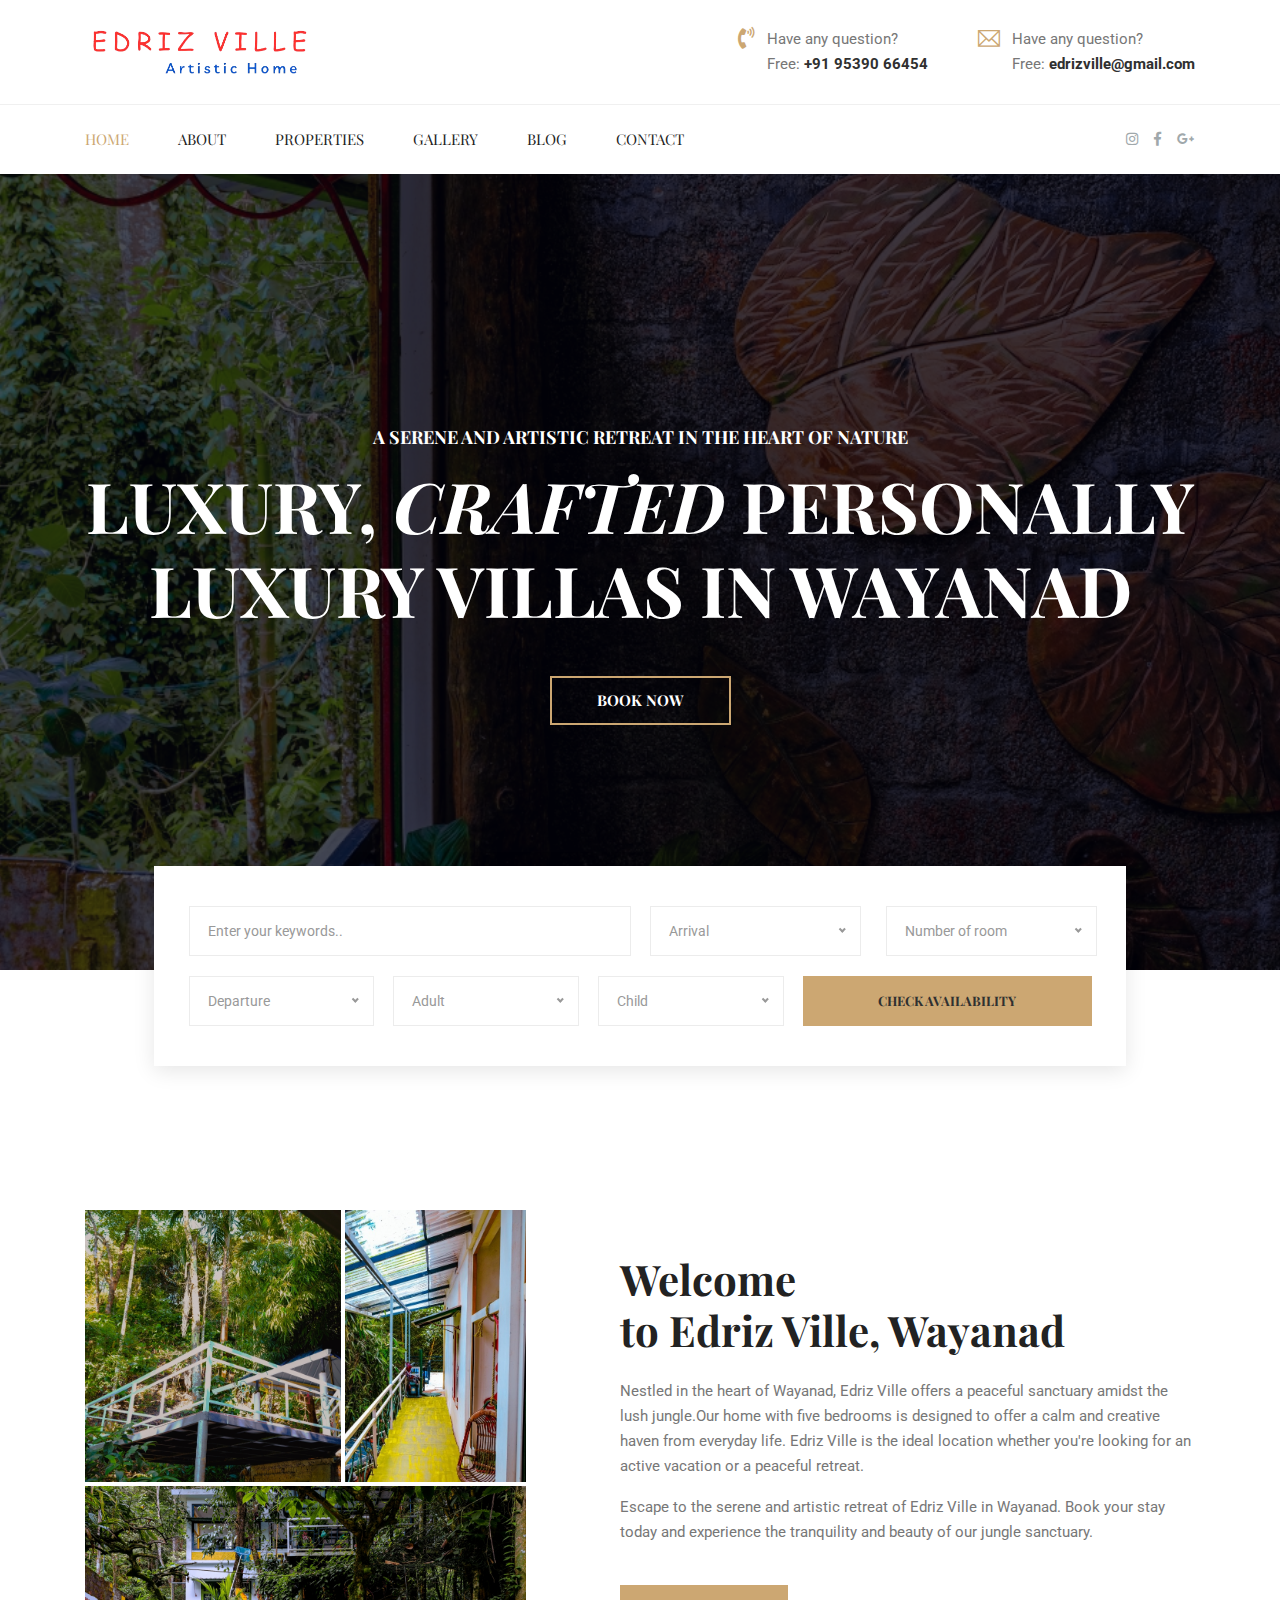
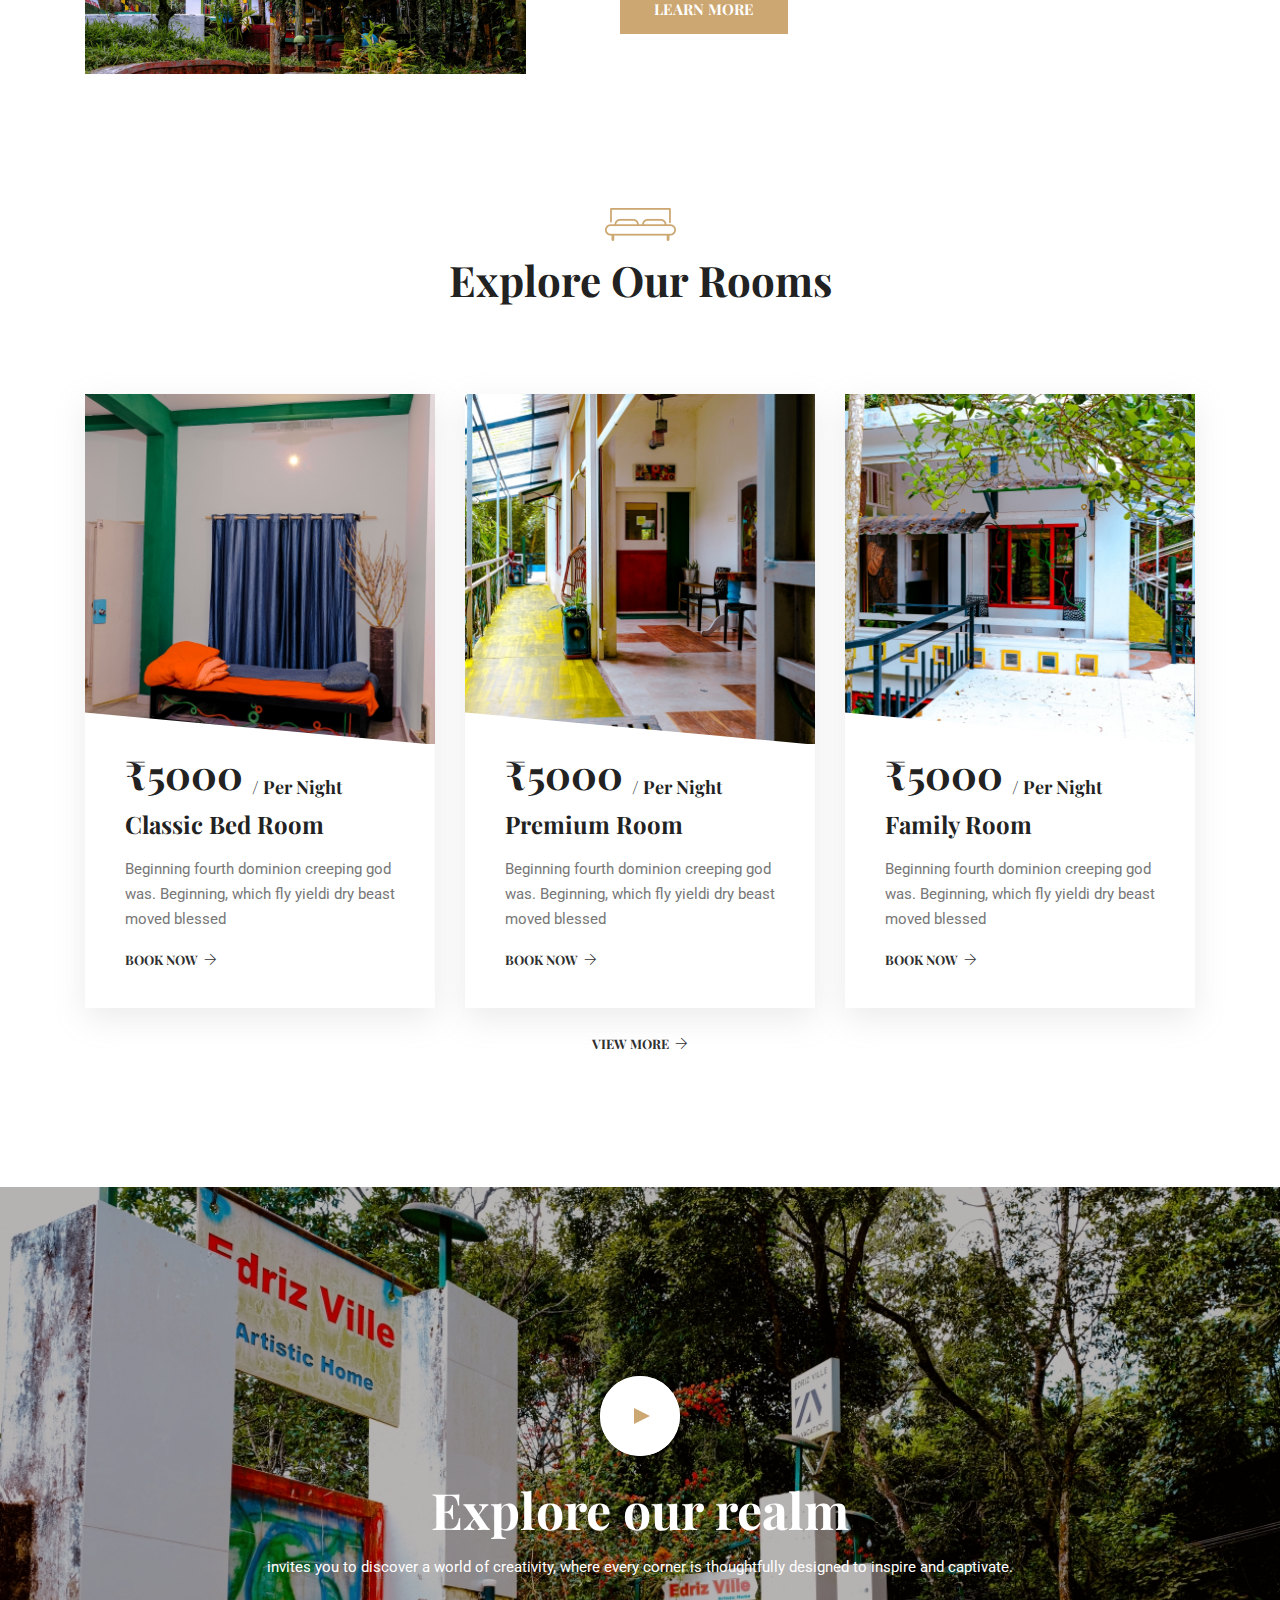
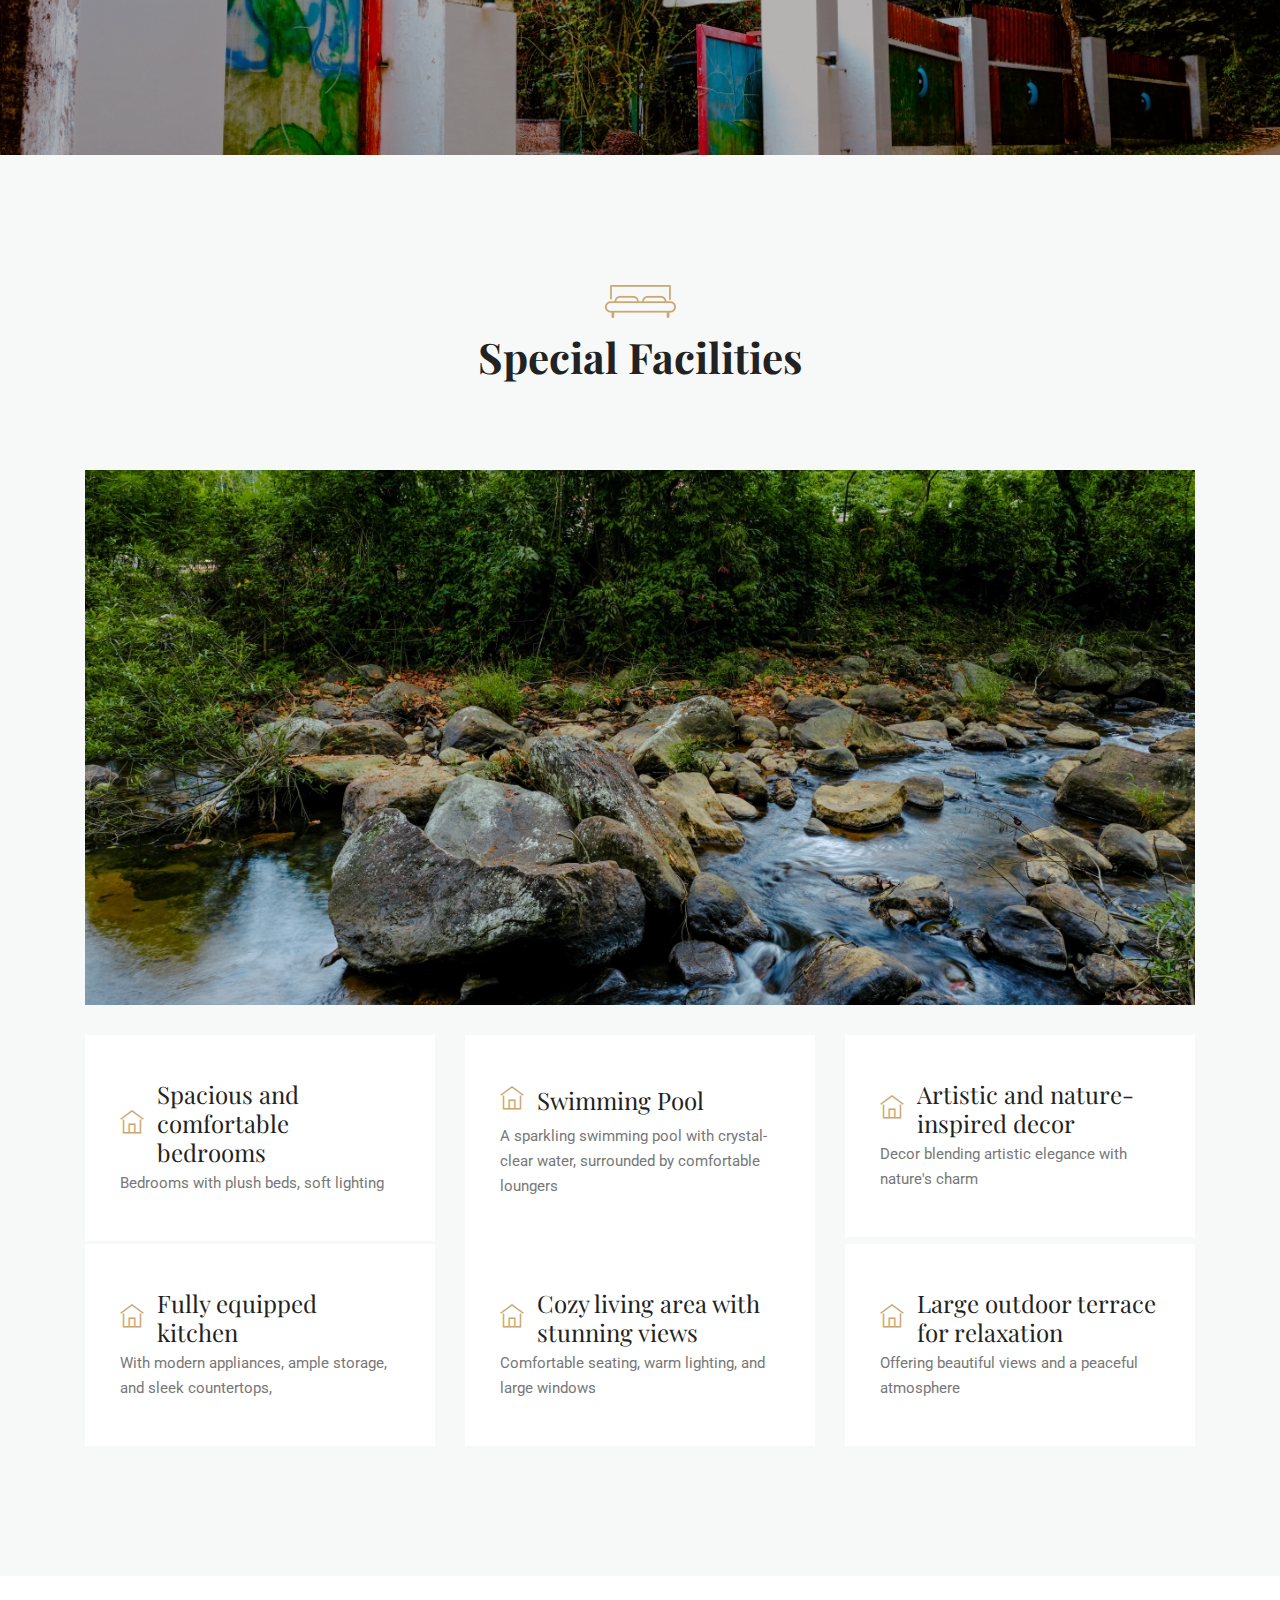
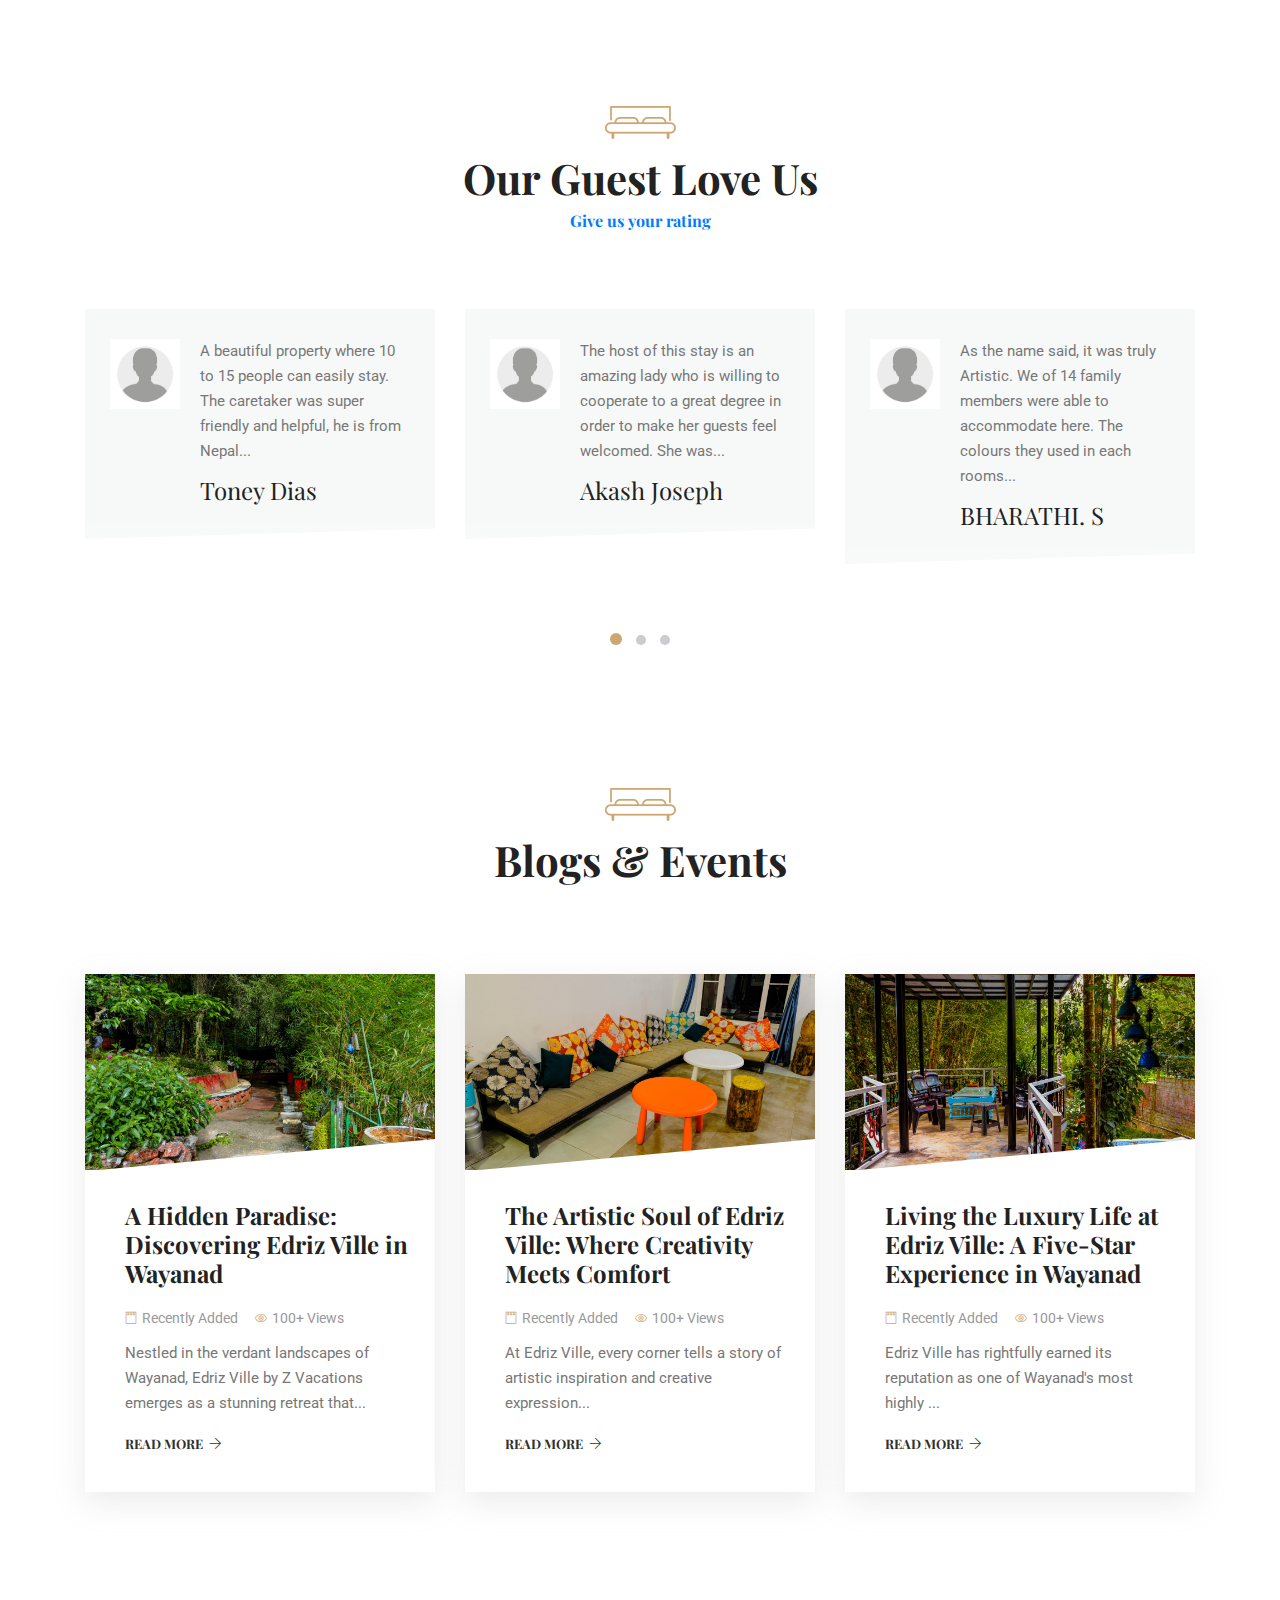
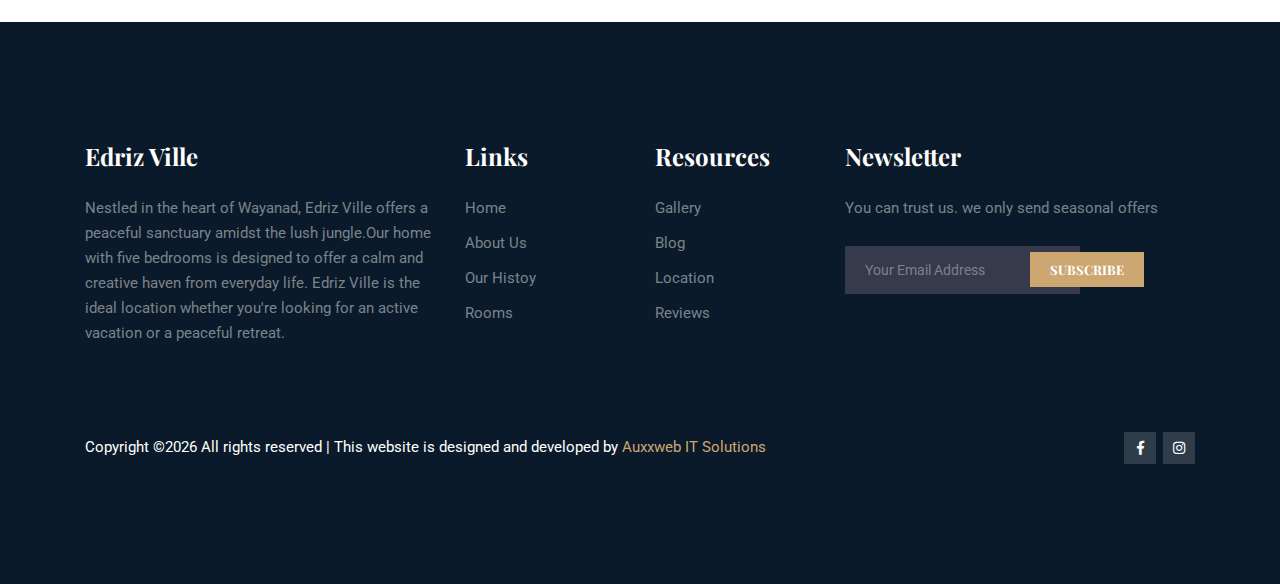
==== index.html @ 953ef7ce "seo" ====
<!DOCTYPE html>
<html lang="en">
<head>
  <meta charset="UTF-8">
  <meta name="viewport" content="width=device-width, initial-scale=1.0">
  <meta http-equiv="X-UA-Compatible" content="ie=edge">
  <title>Stay at Edriz Ville |Top :1 Luxury Villas in Wayanad</title>
  <meta name="description"
  content="Experience ultimate comfort at Edriz Ville, featuring luxury villas in Wayanad. Enjoy serene views and top-notch amenities. Book now for an unforgettable stay!" />
<meta name="keywords" content="luxury villas in wayanad,premium villas in wayanad,best luxury resorts in wayanad,homestay in wayanad,Villas in wayanad,pool resort in wayanad,wayanad stay with pool,wayanad jungle resorts,resort in wayanad" />


	<link rel="icon" href="img/favicon.png" type="image/png">
  <link rel="stylesheet" href="vendors/bootstrap/bootstrap.min.css">
  <link rel="stylesheet" href="vendors/fontawesome/css/all.min.css">
	<link rel="stylesheet" href="vendors/themify-icons/themify-icons.css">
	<link rel="stylesheet" href="vendors/linericon/style.css">
  <link rel="stylesheet" href="vendors/magnefic-popup/magnific-popup.css">
  <link rel="stylesheet" href="vendors/owl-carousel/owl.theme.default.min.css">
  <link rel="stylesheet" href="vendors/owl-carousel/owl.carousel.min.css">
  <link rel="stylesheet" href="vendors/nice-select/nice-select.css">

  <link rel="stylesheet" href="css/style.css">
</head>
<body>
	<!-- ================ header section start ================= -->	
	<header class="header_area">
    <div class="header-top">
      <div class="container">
        <div class="d-flex align-items-center">
          <div id="logo">
            <a href="index.html"><img src="img/Logo.png" height="50px" alt="luxury villas in wayanad" title="resort in wayanad" /></a>
          </div>
          <div class="ml-auto d-none d-md-block d-md-flex">
            <div class="media header-top-info">
              <span class="header-top-info__icon"><i class="fas fa-phone-volume"></i></span>
              <div class="media-body">
                <p>Have any question?</p>
                <p>Free: <a href="tel:+91 95390 66454">+91 95390 66454</a></p>
              </div>
            </div>
            <div class="media header-top-info">
              <span class="header-top-info__icon"><i class="ti-email"></i></span>
              <div class="media-body">
                <p>Have any question?</p>
                <p>Free: <a href="mailto:edrizville@gmail.com">edrizville@gmail.com</a></p>
              </div>
            </div>
          </div>
        </div>
      </div>
    </div>


    <div class="main_menu">
      <nav class="navbar navbar-expand-lg navbar-light">
        <div class="container">
          <!-- Brand and toggle get grouped for better mobile display -->
          <!-- <a class="navbar-brand logo_h" href="index.html"><img src="img/logo.png" alt=""></a> -->
          <button class="navbar-toggler" type="button" data-toggle="collapse" data-target="#navbarSupportedContent"
          aria-controls="navbarSupportedContent" aria-expanded="false" aria-label="Toggle navigation">
            <span class="icon-bar"></span>
            <span class="icon-bar"></span>
            <span class="icon-bar"></span>
          </button>
          <!-- Collect the nav links, forms, and other content for toggling -->
          <div class="collapse navbar-collapse offset" id="navbarSupportedContent">
            <ul class="nav navbar-nav menu_nav">
              <li class="nav-item active"><a class="nav-link" href="index.html">Home</a></li>
              <li class="nav-item submenu dropdown">
                <a href="#" class="nav-link dropdown-toggle" data-toggle="dropdown" role="button" aria-haspopup="true"
                aria-expanded="false">About</a>
                <ul class="dropdown-menu">
                  <li class="nav-item"><a class="nav-link" href="about.html">About Us</a></li>
                  <li class="nav-item"><a class="nav-link" href="history.html">Our History</a></li>
                </ul>
              </li>
              <li class="nav-item"><a class="nav-link" href="properties.html">Properties</a></li>
              <li class="nav-item"><a class="nav-link" href="gallery.html">Gallery</a></li>
              <li class="nav-item"><a class="nav-link" href="blog.html">Blog</a></li>
              <li class="nav-item"><a class="nav-link" href="contact.html">Contact</a></li>
            </ul>
          </div>

          <ul class="social-icons ml-auto">
            <li><a target="_blank" href="https://www.instagram.com/edrizvilleofficial/?hl=en"><i class="fab fa-instagram"></i></a></li>
            <li><a target="_blank" href="https://www.facebook.com/edrizvilleofficial/"><i class="fab fa-facebook-f"></i></a></li>
            <li><a target="_blank" href="https://www.google.com/travel/search?q=edriz%20ville&g2lb=4965990%2C4969803%2C72277293%2C72302247%2C72317059%2C72406588%2C72414906%2C72421566%2C72471280%2C72472051%2C72481459%2C72485658%2C72560029%2C72573224%2C72614662%2C72616120%2C72619927%2C72628719%2C72639932%2C72639933%2C72647020%2C72648289%2C72658035%2C72686036%2C72760082%2C72803964%2C72808078%2C72832973%2C72860216&hl=en-IN&gl=in&cs=1&ssta=1&ts=CAEaSAooEiYyJDB4M2JhNjBkMGFkM2Y1ZDJkZjoweGM1Y2JmMzViZWEwMWM0ORIcEhQKBwjpDxABGBASBwjpDxABGBEYATIECAAQAA&qs=CAEyE0Nnb0l5YmlBOWR2bXI2NE1FQUU4AkIJCUkcoL41v1wMQgkJSRygvjW_XAw&ap=MAC6AQhvdmVydmlldw&ictx=1&ved=0CAAQ5JsGahcKEwjYu8Sim_eKAxUAAAAAHQAAAAAQdw"><i class="fab fa-google-plus-g"></i></a></li>
          </ul>
        </div>
      </nav>
      
      <!-- <div class="search_input" id="search_input_box">
        <div class="container">
          <form class="d-flex justify-content-between">
            <input type="text" class="form-control" id="search_input" placeholder="Search Here">
            <button type="submit" class="btn"></button>
            <span class="lnr lnr-cross" id="close_search" title="Close Search"></span>
          </form>
        </div>
      </div> -->
    </div>
	</header>
	<!-- ================ header section end ================= -->	

  <main class="site-main">
    

    <!-- ================ start banner area ================= --> 
    <section class="home-banner-area" id="home">
      <div class="container h-100">
        <div class="home-banner">
          <div class="text-center">
            <h4>A Serene and Artistic Retreat in the Heart of Nature</h4>
            <h1>Luxury, <em>Crafted</em> Personally <br>luxury villas in wayanad
            </h1>
            <a target="_blank" class="button home-banner-btn" href="https://wa.me/+919539066454">Book Now</a>
          </div>
        </div>
      </div>
    </section>
    <!-- ================ end banner area ================= -->
  

    <!-- ================ start banner form ================= --> 
    <form class="form-search form-search-position">
      <div class="container">
        <div class="row">
          <div class="col-lg-6 gutters-19">
            <div class="form-group">
              <input class="form-control" type="text" placeholder="Enter your keywords.." required>
            </div>
          </div>
          <div class="col-lg-6 gutters-19">
            <div class="row">
              <div class="col-sm">
                <div class="form-group">
                  <div class="form-select-custom">
                    <select name="" id="">
                      <option value="" disabled selected>Arrival</option>
                      <option value="8 AM">8 AM</option>
                      <option value="12 PM">12 PM</option>
                    </select>
                  </div>
                </div>
              </div>
              <div class="col-sm gutters-19">
                <div class="form-group">
                  <div class="form-select-custom">
                    <select name="" id="">
                      <option value="" disabled selected>Number of room</option>
                      <option value="8 AM">1</option>
                      <option value="12 PM">2</option>
                      <option value="12 PM">3</option>
                      <option value="12 PM">4</option>
                      <option value="12 PM">5</option>
                    </select>
                  </div>
                </div>
              </div>
            </div>
          </div>
        </div>
        <div class="row">
          <div class="col-sm gutters-19">
            <div class="form-group">
              <div class="form-select-custom">
                <select name="" id="">
                  <option value="" disabled selected>Departure</option>
                  <option value="8 AM">8 AM</option>
                  <option value="12 PM">12 PM</option>
                </select>
              </div>
            </div>
          </div>
          <div class="col-sm gutters-19">
            <div class="form-group">
              <div class="form-select-custom">
                <select name="" id="">
                  <option value="" disabled selected>Adult</option>
                  <option value="8 AM">1</option>
                  <option value="12 PM">2</option>
                  <option value="12 PM">3</option>
                  <option value="12 PM">4+</option>
                </select>
              </div>
            </div>
          </div>
          <div class="col-sm gutters-19">
            <div class="form-group">
              <div class="form-select-custom">
                <select name="" id="">
                  <option value="" disabled selected>Child</option>
                  <option value="8 AM">1</option>
                  <option value="12 PM">2</option>
                  <option value="12 PM">3</option>
                  <option value="12 PM">4+</option>
                </select>
              </div>
            </div>
          </div>
          <div class="col-lg-4 gutters-19">
            <div class="form-group">
              <button class="button button-form" type="submit">Check Availability</button>
            </div>
          </div>
        </div>
      </div>
    </form>
    <!-- ================ end banner form ================= --> 

    <!-- ================ welcome section start ================= --> 
    <section class="welcome">
      <div class="container">
        <div class="row align-items-center">
          <div class="col-lg-5 mb-4 mb-lg-0">
            <div class="row no-gutters welcome-images">
              <div class="col-sm-7">
                <div class="card">
                  <img class="" src="img/home/welcomeBanner1.png" alt="wayanad jungle resorts" title="wayanad stay with pool">
                </div>
              </div>
              <div class="col-sm-5">
                <div class="card">
                  <img class="" src="img/home/welcomeBanner2.png" alt="pool resort in wayanad" title="Villas in wayanad">
                </div>
              </div>
              <div class="col-lg-12">
                <div class="card">
                  <img class="" src="img/home/welcomeBanner3.png" alt="homestay in wayanad" title="premium villas in wayanad">
                </div>
              </div>
            </div>
          </div>
          <div class="col-lg-7">
            <div class="welcome-content">
              <h2 class="mb-4"><span class="d-block">Welcome</span>to Edriz Ville, Wayanad</h2>
              <p>Nestled in the heart of Wayanad, Edriz Ville offers a peaceful sanctuary amidst the lush jungle.Our home with five bedrooms is designed to offer a calm and creative haven from everyday life. Edriz Ville is the ideal location whether you're looking for an active vacation or a peaceful retreat.</p>
              <p>Escape to the serene and artistic retreat of Edriz Ville in Wayanad. Book your stay today and experience the tranquility and beauty of our jungle sanctuary.
              </p>
              <a class="button button--active home-banner-btn mt-4" href="about.html">Learn More</a>
            </div>
          </div>
        </div>
      </div>
    </section>
    <!-- ================ welcome section end ================= --> 


    <!-- ================ Explore section start ================= -->
    <section class="section-margin">
      <div class="container">
        <div class="section-intro text-center pb-80px">
          <div class="section-intro__style">
            <img src="img/home/bed-icon.png" alt="best luxury resorts in wayanad" title="luxury villas in wayanad">
          </div>
          <h2>Explore Our Rooms</h2>
        </div>

        <div class="row">
          <div class="col-md-6 col-lg-4 mb-4 mb-lg-0">
            <div class="card card-explore">
              <div class="card-explore__img">
                <img class="card-img" src="img/home/explore1.png" alt="resort in wayanad" tite="wayanad jungle resorts">
              </div>
              <div class="card-body">
                <h3 class="card-explore__price">₹5000 <sub>/ Per Night</sub></h3>
                <h4 class="card-explore__title"><a href="#">Classic Bed Room</a></h4>
                <p>Beginning fourth dominion creeping god was. Beginning, which fly yieldi dry beast moved blessed </p>
                <a target="_blank" class="card-explore__link" href="https://wa.me/+919539066454">Book Now  <i class="ti-arrow-right"></i></a>
              </div>
            </div>
          </div>

          <div class="col-md-6 col-lg-4 mb-4 mb-lg-0">
            <div class="card card-explore">
              <div class="card-explore__img">
                <img class="card-img" src="img/home/explore2.png" alt="wayanad stay with pool" title="pool resort in wayanad">
              </div>
              <div class="card-body">
                <h3 class="card-explore__price">₹5000 <sub>/ Per Night</sub></h3>
                <h4 class="card-explore__title"><a href="#">Premium Room</a></h4>
                <p>Beginning fourth dominion creeping god was. Beginning, which fly yieldi dry beast moved blessed </p>
                <a target="_blank" class="card-explore__link" href="https://wa.me/+919539066454">Book Now  <i class="ti-arrow-right"></i></a>
              </div>
            </div>
          </div>

          <div class="col-md-6 col-lg-4 mb-4 mb-lg-0">
            <div class="card card-explore">
              <div class="card-explore__img">
                <img class="card-img" src="img/home/explore3.png" alt="Villas in wayanad" title="homestay in wayanad">
              </div>
              <div class="card-body">
                <h3 class="card-explore__price">₹5000 <sub>/ Per Night</sub></h3>
                <h4 class="card-explore__title"><a href="#">Family Room</a></h4>
                <p>Beginning fourth dominion creeping god was. Beginning, which fly yieldi dry beast moved blessed </p>
                <a target="_blank" class="card-explore__link" href="https://wa.me/+919539066454">Book Now  <i class="ti-arrow-right"></i></a>
              </div>
            </div>
          </div>
        </div>
        <div class="text-center pt-4">
          <a class="card-explore__link" href="properties.html">View More  <i class="ti-arrow-right"></i></a>
        </div>
      </div>
    </section>
    <!-- ================ Explore section end ================= --> 



    <!-- ================ video section start ================= --> 
    <section class="video-area">
      <div class="container">
        <div class="row justify-content-center align-items-center flex-column text-center">
          <a id="play-home-video" class="video-play-button" target="_blank" href="https://www.instagram.com/reel/DEO980sT-nV/?utm_source=ig_web_copy_link&igsh=MzRlODBiNWFlZA==">
            <span></span>
          </a>
          <h3>Explore our realm</h3>
          <p>invites you to discover a world of creativity, where every corner is thoughtfully designed to inspire and captivate.</p>
        </div>
      </div>  
    </section>
    <!-- ================ video section end ================= --> 

    <!-- ================ special section start ================= -->
    <section class="section-padding bg-porcelain">
      <div class="container">
        <div class="section-intro text-center pb-80px">
          <div class="section-intro__style">
            <img src="img/home/bed-icon.png" alt="premium villas in wayanad" title="best luxury resorts in wayanad">
          </div>
          <h2>Special Facilities</h2>
        </div>
        <div class="special-img mb-30px">
          <img class="img-fluid" src="img/home/special.png" alt="luxury villas in wayanad" title="resort in wayanad">
        </div>

        <div class="row">
          <div class="col-md-6 col-lg-4 mb-4 mb-lg-0">
            <div class="card card-special">
              <div class="media align-items-center mb-1">
                <span class="card-special__icon"><i class="ti-home"></i></span>
                <div class="media-body">
                  <h4 class="card-special__title">Spacious and comfortable bedrooms</h4>
                </div>
              </div>
              <div class="card-body">
                <p>Bedrooms with plush beds, soft lighting</p>
              </div>
            </div>
          </div>

          <div class="col-md-6 col-lg-4 mb-4 mb-lg-0">
            <div class="card card-special">
              <div class="media align-items-center mb-1">
                <span class="card-special__icon"><i class="ti-home"></i></span>
                <div class="media-body">
                  <h4 class="card-special__title">Swimming Pool</h4>
                </div>
              </div>
              <div class="card-body">
                <p>A sparkling swimming pool with crystal-clear water, surrounded by comfortable loungers</p>
              </div>
            </div>
          </div>

          <div class="col-md-6 col-lg-4 mb-4 mb-lg-0">
            <div class="card card-special">
              <div class="media align-items-center mb-1">
                <span class="card-special__icon"><i class="ti-home"></i></span>
                <div class="media-body">
                  <h4 class="card-special__title">Artistic and nature-inspired decor</h4>
                </div>
              </div>
              <div class="card-body">
                <p>Decor blending artistic elegance with nature's charm</p>
              </div>
            </div>
          </div>
        </div>
        <div class="row">
          <div class="col-md-6 col-lg-4 mb-4 mb-lg-0">
            <div class="card card-special">
              <div class="media align-items-center mb-1">
                <span class="card-special__icon"><i class="ti-home"></i></span>
                <div class="media-body">
                  <h4 class="card-special__title">Fully equipped kitchen</h4>
                </div>
              </div>
              <div class="card-body">
                <p>With modern appliances, ample storage, and sleek countertops,</p>
              </div>
            </div>
          </div>

          <div class="col-md-6 col-lg-4 mb-4 mb-lg-0">
            <div class="card card-special">
              <div class="media align-items-center mb-1">
                <span class="card-special__icon"><i class="ti-home"></i></span>
                <div class="media-body">
                  <h4 class="card-special__title">Cozy living area with stunning views</h4>
                </div>
              </div>
              <div class="card-body">
                <p>Comfortable seating, warm lighting, and large windows</p>
              </div>
            </div>
          </div>

          <div class="col-md-6 col-lg-4 mb-4 mb-lg-0">
            <div class="card card-special">
              <div class="media align-items-center mb-1">
                <span class="card-special__icon"><i class="ti-home"></i></span>
                <div class="media-body">
                  <h4 class="card-special__title">Large outdoor terrace for relaxation</h4>
                </div>
              </div>
              <div class="card-body">
                <p>Offering beautiful views and a peaceful atmosphere</p>
              </div>
            </div>
          </div>
        </div>
      </div>
    </section>
    <!-- ================ special section end ================= -->

    <!-- ================ carousel section start ================= -->
    <section class="section-margin">
      <div class="container">
        <div class="section-intro text-center pb-20px">
          <div class="section-intro__style">
            <img src="img/home/bed-icon.png" alt="wayanad jungle resorts" title="wayanad stay with pool">
          </div>
          <h2>Our Guest Love Us</h2>
          <h6><a target="_blank" href="https://www.google.com/travel/search?q=edriz%20ville&g2lb=4965990%2C4969803%2C72277293%2C72302247%2C72317059%2C72406588%2C72414906%2C72421566%2C72471280%2C72472051%2C72481459%2C72485658%2C72560029%2C72573224%2C72614662%2C72616120%2C72619927%2C72628719%2C72639932%2C72639933%2C72647020%2C72648289%2C72658035%2C72686036%2C72760082%2C72803964%2C72808078%2C72832973%2C72860216&hl=en-IN&gl=in&cs=1&ssta=1&ts=CAEaRgooEiYyJDB4M2JhNjBkMGFkM2Y1ZDJkZjoweGM1Y2JmMzViZWEwMWM0ORIaEhQKBwjpDxABGBASBwjpDxABGBEYATICEAA&qs=CAEyE0Nnb0l5YmlBOWR2bXI2NE1FQUU4AkIJCUkcoL41v1wMQgkJSRygvjW_XAw&ap=ugEHcmV2aWV3cw&ictx=111&ved=0CAAQ5JsGahcKEwiw67Wkk_eKAxUAAAAAHQAAAAAQDg">Give us your rating</a></h6>
        </div>
        <div class="owl-carousel owl-theme testi-carousel">
          <div class="testi-carousel__item">
            <div class="media">
              <div class="testi-carousel__img">
                <img src="img/home/placeholder.png" alt="pool resort in wayanad" title="Villas in wayanad">
              </div>
              <div class="media-body">
                <p>A beautiful property where 10 to 15 people can easily stay.
                  The caretaker was super friendly and helpful, he is from Nepal...</p>
                <div class="testi-carousel__intro">
                  <h3>Toney Dias</h3>
                  <!-- <p>CEO & Founder</p> -->
                </div>
              </div>
            </div>
          </div>

          <div class="testi-carousel__item">
            <div class="media">
              <div class="testi-carousel__img">
                <img src="img/home/placeholder.png" alt="homestay in wayanad" title="premium villas in wayanad">
              </div>
              <div class="media-body">
                <p>The host of this stay is an amazing lady who is willing to cooperate to a great degree in order to make her guests feel welcomed. She was...</p>
                <div class="testi-carousel__intro">
                  <h3>Akash Joseph</h3>
                </div>
              </div>
            </div>
          </div>

          <div class="testi-carousel__item">
            <div class="media">
              <div class="testi-carousel__img">
                <img src="img/home/placeholder.png" alt="best luxury resorts in wayanad" title="luxury villas in wayanad">
              </div>
              <div class="media-body">
                <p>As the name said, it was truly Artistic. We of 14 family members were able to accommodate here. The colours they used in each rooms...</p>
                <div class="testi-carousel__intro">
                  <h3>BHARATHI. S</h3>
                </div>
              </div>
            </div>
          </div>

          <div class="testi-carousel__item">
            <div class="media">
              <div class="testi-carousel__img">
                <img src="img/home/placeholder.png" alt="resort in wayanad" title="wayanad jungle resorts">
              </div>
              <div class="media-body">
                <p>Great place to hangout and chill with family or friends. The home itself is really aesthetic and spacious, has its own pool...</p>
                <div class="testi-carousel__intro">
                  <h3>
                    Abhinav Bansal</h3>
                </div>
              </div>
            </div>
          </div>

          <div class="testi-carousel__item">
            <div class="media">
              <div class="testi-carousel__img">
                <img src="img/home/placeholder.png" alt="wayanad stay with pool" title="pool resort in wayanad">
              </div>
              <div class="media-body">
                <p>By far the most tastefully and aesthetically done up stay I have ever been to.
                  A private villa with 5 bedrooms and...</p>
                <div class="testi-carousel__intro">
                  <h3>Kiran Mavuram</h3>
                </div>
              </div>
            </div>
          </div>

          <div class="testi-carousel__item">
            <div class="media">
              <div class="testi-carousel__img">
                <img src="img/home/placeholder.png" alt="Villas in wayanad" title="homestay in wayanad">
              </div>
              <div class="media-body">
                <p>Beautiful location with a natural stream passing by just outside the villa. It was amidst a jungle and a very thrilling experience...</p>
                <div class="testi-carousel__intro">
                  <h3>Sindhura Uppalapati</h3>
                </div>
              </div>
            </div>
          </div>

          <div class="testi-carousel__item">
              <div class="media">
                <div class="testi-carousel__img">
                  <img src="img/home/placeholder.png" alt="premium villas in wayanad" title="best luxury resorts in wayanad">
                </div>
                <div class="media-body">
                  <p>Amazing getaway in the nature, direct access to natural water stream, surrounded by forest and birds, neat rooms, a lot of space. If you...</p>
                  <div class="testi-carousel__intro">
                    <h3>Ganna Bogomol</h3>
                  </div>
                </div>
              </div>
            </div>
    
            <div class="testi-carousel__item">
              <div class="media">
                <div class="testi-carousel__img">
                  <img src="img/home/placeholder.png" alt="luxury villas in wayanad" title="resort in wayanad">
                </div>
                <div class="media-body">
                  <p>Highly recommended. Good service. More than what you can ask from an airbnb.We had a chance to meet Mr Idris himself and the...</p>
                  <div class="testi-carousel__intro">
                    <h3>Avinash Dora</h3>
                  </div>
                </div>
              </div>
            </div>
        </div>
      </div>
    </section>
    <!-- ================ carousel section end ================= -->


    <!-- ================ news section start ================= -->
    <section class="section-margin">
      <div class="container">
        <div class="section-intro text-center pb-80px">
          <div class="section-intro__style">
            <img src="img/home/bed-icon.png" alt="wayanad jungle resorts" ttile="wayanad stay with pool">
          </div>
          <h2>Blogs & Events</h2>
        </div>

        <div class="row">
          <div class="col-md-6 col-lg-4 mb-4 mb-md-0">
            <div class="card card-news">
              <div class="card-news__img">
                <img class="card-img" src="img/photos/DSCF6733.JPG" alt="pool resort in wayanad" title="Villas in wayanad">
              </div>
              <div class="card-body">
                <h4 class="card-news__title"><a href="#">A Hidden Paradise: Discovering Edriz Ville in Wayanad</a></h4>
                <ul class="card-news__info">
                  <li><a href="#"><span class="news-icon"><i class="ti-notepad"></i></span>Recently Added</a></li>
                  <li><a href="#"><span class="news-icon"><i class="ti-eye"></i></span>100+ Views</a></li>
                </ul>
                <p>Nestled in the verdant landscapes of Wayanad, Edriz Ville by Z Vacations emerges as a stunning retreat that...</p>
                <a class="card-news__link" href="blog.html">Read More <i class="ti-arrow-right"></i></a>
              </div>
            </div>
          </div>

          <div class="col-md-6 col-lg-4 mb-4 mb-md-0">
            <div class="card card-news">
              <div class="card-news__img">
                <img class="card-img" src="img/photos/DSCF6818.JPG" alt="homestay in wayanad" title="premium villas in wayanad">
              </div>
              <div class="card-body">
                <h4 class="card-news__title"><a href="#">The Artistic Soul of Edriz Ville: Where Creativity Meets Comfort</a></h4>
                <ul class="card-news__info">
                  <li><a href="#"><span class="news-icon"><i class="ti-notepad"></i></span>Recently Added</a></li>
                  <li><a href="#"><span class="news-icon"><i class="ti-eye"></i></span>100+ Views</a></li>
                </ul>
                <p>At Edriz Ville, every corner tells a story of artistic inspiration and creative expression...</p>
                <a class="card-news__link" href="blog.html">Read More <i class="ti-arrow-right"></i></a>
              </div>
            </div>
          </div>

          <div class="col-md-6 col-lg-4 mb-4 mb-md-0">
            <div class="card card-news">
              <div class="card-news__img">
                <img class="card-img" src="img/photos/DSCF6692.JPG" alt="best luxury resorts in wayanad" title="luxury villas in wayanad">
              </div>
              <div class="card-body">
                <h4 class="card-news__title"><a href="#">Living the Luxury Life at Edriz Ville: A Five-Star Experience in Wayanad</a></h4>
                <ul class="card-news__info">
                  <li><a href="#"><span class="news-icon"><i class="ti-notepad"></i></span>Recently Added</a></li>
                  <li><a href="#"><span class="news-icon"><i class="ti-eye"></i></span>100+ Views</a></li>
                </ul>
                <p>Edriz Ville has rightfully earned its reputation as one of Wayanad's most highly ...</p>
                <a class="card-news__link" href="blog.html">Read More <i class="ti-arrow-right"></i></a>
              </div>
            </div>
          </div>
        </div>
      </div>
    </section>
    <!-- ================ news section end ================= -->

  </main>



  <!-- ================ start footer Area ================= -->
  <footer class="footer-area section-gap">
		<div class="container">
			<div class="row">
				<div class="col-xl-4 col-sm-6 mb-4 mb-xl-0 single-footer-widget">
					<h4>Edriz Ville</h4>
          <p>Nestled in the heart of Wayanad, Edriz Ville offers a peaceful sanctuary amidst the lush jungle.Our home with five bedrooms is designed to offer a calm and creative haven from everyday life. Edriz Ville is the ideal location whether you're looking for an active vacation or a peaceful retreat.</p>
				</div>
				<div class="col-xl-2 col-sm-6 mb-4 mb-xl-0 single-footer-widget">
					<h4>Links</h4>
					<ul>
						<li><a href="index.html">Home</a></li>
						<li><a href="about.html">About Us</a></li>
						<li><a href="history.html">Our Histoy</a></li>
						<li><a href="properties.html">Rooms</a></li>
					</ul>
				</div>
				<div class="col-xl-2 col-sm-6 mb-4 mb-xl-0 single-footer-widget">
					<h4>Resources</h4>
					<ul>
						<li><a href="gallery.html">Gallery</a></li>
						<li><a href="blog.html">Blog</a></li>
						<li><a target="_blank" href="https://www.google.com/maps/dir//EDRIZ+VILLE,+P.O,+Meppadi,+Vythiri,+Kerala+673577/@11.5243336,76.0604204,27755m/data=!3m1!1e3!4m8!4m7!1m0!1m5!1m1!1s0x3ba60d0ad3f5d2df:0xc5cbf35bea01c49!2m2!1d76.1428223!2d11.5243452!5m1!1e2?hl=en_GB&entry=ttu&g_ep=EgoyMDI1MDExMC4wIKXMDSoASAFQAw%3D%3D">Location</a></li>
						<li><a target="_blank" href="https://www.google.com/search?client=mobilesearchapp&sca_esv=f3e18d54170f723c&bih=798&biw=393&channel=iss&cs=1&hl=en_GB&rlz=1MDAPLA_en-GBIN1112IN1112&v=343.0.695551749&sxsrf=ADLYWILjGDCvw_sLNOHZbJLM34pd3D0mIg:1733648874683&kgmid=/g/11h0671lg6&q=EDRIZ+VILLE&shndl=30&shem=uaasie&source=sh/x/loc/uni/m1/5&kgs=cb93cd4fde97dfeb#lrd=0x3ba60d0ad3f5d2df:0xc5cbf35bea01c49,1,,,,">Reviews</a></li>
					</ul>
				</div>
				<div class="col-xl-4 col-md-8 mb-4 mb-xl-0 single-footer-widget">
					<h4>Newsletter</h4>
					<p>You can trust us. we only send seasonal offers</p>
					<div class="form-wrap" id="mc_embed_signup">
						<form target="_blank" action="https://spondonit.us12.list-manage.com/subscribe/post?u=1462626880ade1ac87bd9c93a&amp;id=92a4423d01"
						 method="get" class="form-inline">
							<input class="form-control" name="EMAIL" placeholder="Your Email Address" onfocus="this.placeholder = ''" onblur="this.placeholder = 'Your Email Address '"
							 required="" type="email">
							<button class="click-btn btn btn-default text-uppercase">subscribe</button>
							<div style="position: absolute; left: -5000px;">
								<input name="b_36c4fd991d266f23781ded980_aefe40901a" tabindex="-1" value="" type="text">
							</div>

							<div class="info"></div>
						</form>
					</div>
				</div>
			</div>
			<div class="footer-bottom row align-items-center text-center text-lg-left">
				<p class="footer-text m-0 col-lg-8 col-md-12"><!-- Link back to Colorlib can't be removed. Template is licensed under CC BY 3.0. -->
Copyright &copy;<script>document.write(new Date().getFullYear());</script> All rights reserved | This website is designed and developed by <a href="https://auxxweb.in" target="_blank">Auxxweb IT Solutions</a>
<!-- Link back to Colorlib can't be removed. Template is licensed under CC BY 3.0. --></p>
				<div class="col-lg-4 col-md-12 text-center text-lg-right footer-social">
					<a target="_blank" href="https://www.facebook.com/edrizvilleofficial/"><i class="fab fa-facebook-f"></i></a>
					<a target="_blank" href="https://www.instagram.com/edrizvilleofficial/?hl=en"><i class="fab fa-instagram"></i></a>
				</div>
			</div>
		</div>
	</footer>
  <!-- ================ End footer Area ================= -->



  <script src="vendors/jquery/jquery-3.2.1.min.js"></script>
  <script src="vendors/bootstrap/bootstrap.bundle.min.js"></script>
  <script src="vendors/magnefic-popup/jquery.magnific-popup.min.js"></script>
  <script src="vendors/owl-carousel/owl.carousel.min.js"></script>
	<script src="vendors/easing.min.js"></script>
  <script src="vendors/superfish.min.js"></script>
  <script src="vendors/nice-select/jquery.nice-select.min.js"></script>
  <script src="vendors/jquery.ajaxchimp.min.js"></script>
  <script src="vendors/mail-script.js"></script>
  <script src="js/main.js"></script>
</body>
</html>
---- vendors/fontawesome/css/all.min.css ----
.fa,.fab,.fal,.far,.fas{-moz-osx-font-smoothing:grayscale;-webkit-font-smoothing:antialiased;display:inline-block;font-style:normal;font-variant:normal;text-rendering:auto;line-height:1}.fa-lg{font-size:1.33333em;line-height:.75em;vertical-align:-.0667em}.fa-xs{font-size:.75em}.fa-sm{font-size:.875em}.fa-1x{font-size:1em}.fa-2x{font-size:2em}.fa-3x{font-size:3em}.fa-4x{font-size:4em}.fa-5x{font-size:5em}.fa-6x{font-size:6em}.fa-7x{font-size:7em}.fa-8x{font-size:8em}.fa-9x{font-size:9em}.fa-10x{font-size:10em}.fa-fw{text-align:center;width:1.25em}.fa-ul{list-style-type:none;margin-left:2.5em;padding-left:0}.fa-ul>li{position:relative}.fa-li{left:-2em;position:absolute;text-align:center;width:2em;line-height:inherit}.fa-border{border:.08em solid #eee;border-radius:.1em;padding:.2em .25em .15em}.fa-pull-left{float:left}.fa-pull-right{float:right}.fa.fa-pull-left,.fab.fa-pull-left,.fal.fa-pull-left,.far.fa-pull-left,.fas.fa-pull-left{margin-right:.3em}.fa.fa-pull-right,.fab.fa-pull-right,.fal.fa-pull-right,.far.fa-pull-right,.fas.fa-pull-right{margin-left:.3em}.fa-spin{animation:fa-spin 2s infinite linear}.fa-pulse{animation:fa-spin 1s infinite steps(8)}@keyframes fa-spin{0%{transform:rotate(0deg)}to{transform:rotate(1turn)}}.fa-rotate-90{-ms-filter:"progid:DXImageTransform.Microsoft.BasicImage(rotation=1)";transform:rotate(90deg)}.fa-rotate-180{-ms-filter:"progid:DXImageTransform.Microsoft.BasicImage(rotation=2)";transform:rotate(180deg)}.fa-rotate-270{-ms-filter:"progid:DXImageTransform.Microsoft.BasicImage(rotation=3)";transform:rotate(270deg)}.fa-flip-horizontal{-ms-filter:"progid:DXImageTransform.Microsoft.BasicImage(rotation=0, mirror=1)";transform:scaleX(-1)}.fa-flip-vertical{transform:scaleY(-1)}.fa-flip-horizontal.fa-flip-vertical,.fa-flip-vertical{-ms-filter:"progid:DXImageTransform.Microsoft.BasicImage(rotation=2, mirror=1)"}.fa-flip-horizontal.fa-flip-vertical{transform:scale(-1)}:root .fa-flip-horizontal,:root .fa-flip-vertical,:root .fa-rotate-90,:root .fa-rotate-180,:root .fa-rotate-270{filter:none}.fa-stack{display:inline-block;height:2em;line-height:2em;position:relative;vertical-align:middle;width:2.5em}.fa-stack-1x,.fa-stack-2x{left:0;position:absolute;text-align:center;width:100%}.fa-stack-1x{line-height:inherit}.fa-stack-2x{font-size:2em}.fa-inverse{color:#fff}.fa-500px:before{content:"\f26e"}.fa-accessible-icon:before{content:"\f368"}.fa-accusoft:before{content:"\f369"}.fa-acquisitions-incorporated:before{content:"\f6af"}.fa-ad:before{content:"\f641"}.fa-address-book:before{content:"\f2b9"}.fa-address-card:before{content:"\f2bb"}.fa-adjust:before{content:"\f042"}.fa-adn:before{content:"\f170"}.fa-adobe:before{content:"\f778"}.fa-adversal:before{content:"\f36a"}.fa-affiliatetheme:before{content:"\f36b"}.fa-air-freshener:before{content:"\f5d0"}.fa-algolia:before{content:"\f36c"}.fa-align-center:before{content:"\f037"}.fa-align-justify:before{content:"\f039"}.fa-align-left:before{content:"\f036"}.fa-align-right:before{content:"\f038"}.fa-alipay:before{content:"\f642"}.fa-allergies:before{content:"\f461"}.fa-amazon:before{content:"\f270"}.fa-amazon-pay:before{content:"\f42c"}.fa-ambulance:before{content:"\f0f9"}.fa-american-sign-language-interpreting:before{content:"\f2a3"}.fa-amilia:before{content:"\f36d"}.fa-anchor:before{content:"\f13d"}.fa-android:before{content:"\f17b"}.fa-angellist:before{content:"\f209"}.fa-angle-double-down:before{content:"\f103"}.fa-angle-double-left:before{content:"\f100"}.fa-angle-double-right:before{content:"\f101"}.fa-angle-double-up:before{content:"\f102"}.fa-angle-down:before{content:"\f107"}.fa-angle-left:before{content:"\f104"}.fa-angle-right:before{content:"\f105"}.fa-angle-up:before{content:"\f106"}.fa-angry:before{content:"\f556"}.fa-angrycreative:before{content:"\f36e"}.fa-angular:before{content:"\f420"}.fa-ankh:before{content:"\f644"}.fa-app-store:before{content:"\f36f"}.fa-app-store-ios:before{content:"\f370"}.fa-apper:before{content:"\f371"}.fa-apple:before{content:"\f179"}.fa-apple-alt:before{content:"\f5d1"}.fa-apple-pay:before{content:"\f415"}.fa-archive:before{content:"\f187"}.fa-archway:before{content:"\f557"}.fa-arrow-alt-circle-down:before{content:"\f358"}.fa-arrow-alt-circle-left:before{content:"\f359"}.fa-arrow-alt-circle-right:before{content:"\f35a"}.fa-arrow-alt-circle-up:before{content:"\f35b"}.fa-arrow-circle-down:before{content:"\f0ab"}.fa-arrow-circle-left:before{content:"\f0a8"}.fa-arrow-circle-right:before{content:"\f0a9"}.fa-arrow-circle-up:before{content:"\f0aa"}.fa-arrow-down:before{content:"\f063"}.fa-arrow-left:before{content:"\f060"}.fa-arrow-right:before{content:"\f061"}.fa-arrow-up:before{content:"\f062"}.fa-arrows-alt:before{content:"\f0b2"}.fa-arrows-alt-h:before{content:"\f337"}.fa-arrows-alt-v:before{content:"\f338"}.fa-artstation:before{content:"\f77a"}.fa-assistive-listening-systems:before{content:"\f2a2"}.fa-asterisk:before{content:"\f069"}.fa-asymmetrik:before{content:"\f372"}.fa-at:before{content:"\f1fa"}.fa-atlas:before{content:"\f558"}.fa-atlassian:before{content:"\f77b"}.fa-atom:before{content:"\f5d2"}.fa-audible:before{content:"\f373"}.fa-audio-description:before{content:"\f29e"}.fa-autoprefixer:before{content:"\f41c"}.fa-avianex:before{content:"\f374"}.fa-aviato:before{content:"\f421"}.fa-award:before{content:"\f559"}.fa-aws:before{content:"\f375"}.fa-baby:before{content:"\f77c"}.fa-baby-carriage:before{content:"\f77d"}.fa-backspace:before{content:"\f55a"}.fa-backward:before{content:"\f04a"}.fa-balance-scale:before{content:"\f24e"}.fa-ban:before{content:"\f05e"}.fa-band-aid:before{content:"\f462"}.fa-bandcamp:before{content:"\f2d5"}.fa-barcode:before{content:"\f02a"}.fa-bars:before{content:"\f0c9"}.fa-baseball-ball:before{content:"\f433"}.fa-basketball-ball:before{content:"\f434"}.fa-bath:before{content:"\f2cd"}.fa-battery-empty:before{content:"\f244"}.fa-battery-full:before{content:"\f240"}.fa-battery-half:before{content:"\f242"}.fa-battery-quarter:before{content:"\f243"}.fa-battery-three-quarters:before{content:"\f241"}.fa-bed:before{content:"\f236"}.fa-beer:before{content:"\f0fc"}.fa-behance:before{content:"\f1b4"}.fa-behance-square:before{content:"\f1b5"}.fa-bell:before{content:"\f0f3"}.fa-bell-slash:before{content:"\f1f6"}.fa-bezier-curve:before{content:"\f55b"}.fa-bible:before{content:"\f647"}.fa-bicycle:before{content:"\f206"}.fa-bimobject:before{content:"\f378"}.fa-binoculars:before{content:"\f1e5"}.fa-biohazard:before{content:"\f780"}.fa-birthday-cake:before{content:"\f1fd"}.fa-bitbucket:before{content:"\f171"}.fa-bitcoin:before{content:"\f379"}.fa-bity:before{content:"\f37a"}.fa-black-tie:before{content:"\f27e"}.fa-blackberry:before{content:"\f37b"}.fa-blender:before{content:"\f517"}.fa-blender-phone:before{content:"\f6b6"}.fa-blind:before{content:"\f29d"}.fa-blog:before{content:"\f781"}.fa-blogger:before{content:"\f37c"}.fa-blogger-b:before{content:"\f37d"}.fa-bluetooth:before{content:"\f293"}.fa-bluetooth-b:before{content:"\f294"}.fa-bold:before{content:"\f032"}.fa-bolt:before{content:"\f0e7"}.fa-bomb:before{content:"\f1e2"}.fa-bone:before{content:"\f5d7"}.fa-bong:before{content:"\f55c"}.fa-book:before{content:"\f02d"}.fa-book-dead:before{content:"\f6b7"}.fa-book-open:before{content:"\f518"}.fa-book-reader:before{content:"\f5da"}.fa-bookmark:before{content:"\f02e"}.fa-bowling-ball:before{content:"\f436"}.fa-box:before{content:"\f466"}.fa-box-open:before{content:"\f49e"}.fa-boxes:before{content:"\f468"}.fa-braille:before{content:"\f2a1"}.fa-brain:before{content:"\f5dc"}.fa-briefcase:before{content:"\f0b1"}.fa-briefcase-medical:before{content:"\f469"}.fa-broadcast-tower:before{content:"\f519"}.fa-broom:before{content:"\f51a"}.fa-brush:before{content:"\f55d"}.fa-btc:before{content:"\f15a"}.fa-bug:before{content:"\f188"}.fa-building:before{content:"\f1ad"}.fa-bullhorn:before{content:"\f0a1"}.fa-bullseye:before{content:"\f140"}.fa-burn:before{content:"\f46a"}.fa-buromobelexperte:before{content:"\f37f"}.fa-bus:before{content:"\f207"}.fa-bus-alt:before{content:"\f55e"}.fa-business-time:before{content:"\f64a"}.fa-buysellads:before{content:"\f20d"}.fa-calculator:before{content:"\f1ec"}.fa-calendar:before{content:"\f133"}.fa-calendar-alt:before{content:"\f073"}.fa-calendar-check:before{content:"\f274"}.fa-calendar-day:before{content:"\f783"}.fa-calendar-minus:before{content:"\f272"}.fa-calendar-plus:before{content:"\f271"}.fa-calendar-times:before{content:"\f273"}.fa-calendar-week:before{content:"\f784"}.fa-camera:before{content:"\f030"}.fa-camera-retro:before{content:"\f083"}.fa-campground:before{content:"\f6bb"}.fa-canadian-maple-leaf:before{content:"\f785"}.fa-candy-cane:before{content:"\f786"}.fa-cannabis:before{content:"\f55f"}.fa-capsules:before{content:"\f46b"}.fa-car:before{content:"\f1b9"}.fa-car-alt:before{content:"\f5de"}.fa-car-battery:before{content:"\f5df"}.fa-car-crash:before{content:"\f5e1"}.fa-car-side:before{content:"\f5e4"}.fa-caret-down:before{content:"\f0d7"}.fa-caret-left:before{content:"\f0d9"}.fa-caret-right:before{content:"\f0da"}.fa-caret-square-down:before{content:"\f150"}.fa-caret-square-left:before{content:"\f191"}.fa-caret-square-right:before{content:"\f152"}.fa-caret-square-up:before{content:"\f151"}.fa-caret-up:before{content:"\f0d8"}.fa-carrot:before{content:"\f787"}.fa-cart-arrow-down:before{content:"\f218"}.fa-cart-plus:before{content:"\f217"}.fa-cash-register:before{content:"\f788"}.fa-cat:before{content:"\f6be"}.fa-cc-amazon-pay:before{content:"\f42d"}.fa-cc-amex:before{content:"\f1f3"}.fa-cc-apple-pay:before{content:"\f416"}.fa-cc-diners-club:before{content:"\f24c"}.fa-cc-discover:before{content:"\f1f2"}.fa-cc-jcb:before{content:"\f24b"}.fa-cc-mastercard:before{content:"\f1f1"}.fa-cc-paypal:before{content:"\f1f4"}.fa-cc-stripe:before{content:"\f1f5"}.fa-cc-visa:before{content:"\f1f0"}.fa-centercode:before{content:"\f380"}.fa-centos:before{content:"\f789"}.fa-certificate:before{content:"\f0a3"}.fa-chair:before{content:"\f6c0"}.fa-chalkboard:before{content:"\f51b"}.fa-chalkboard-teacher:before{content:"\f51c"}.fa-charging-station:before{content:"\f5e7"}.fa-chart-area:before{content:"\f1fe"}.fa-chart-bar:before{content:"\f080"}.fa-chart-line:before{content:"\f201"}.fa-chart-pie:before{content:"\f200"}.fa-check:before{content:"\f00c"}.fa-check-circle:before{content:"\f058"}.fa-check-double:before{content:"\f560"}.fa-check-square:before{content:"\f14a"}.fa-chess:before{content:"\f439"}.fa-chess-bishop:before{content:"\f43a"}.fa-chess-board:before{content:"\f43c"}.fa-chess-king:before{content:"\f43f"}.fa-chess-knight:before{content:"\f441"}.fa-chess-pawn:before{content:"\f443"}.fa-chess-queen:before{content:"\f445"}.fa-chess-rook:before{content:"\f447"}.fa-chevron-circle-down:before{content:"\f13a"}.fa-chevron-circle-left:before{content:"\f137"}.fa-chevron-circle-right:before{content:"\f138"}.fa-chevron-circle-up:before{content:"\f139"}.fa-chevron-down:before{content:"\f078"}.fa-chevron-left:before{content:"\f053"}.fa-chevron-right:before{content:"\f054"}.fa-chevron-up:before{content:"\f077"}.fa-child:before{content:"\f1ae"}.fa-chrome:before{content:"\f268"}.fa-church:before{content:"\f51d"}.fa-circle:before{content:"\f111"}.fa-circle-notch:before{content:"\f1ce"}.fa-city:before{content:"\f64f"}.fa-clipboard:before{content:"\f328"}.fa-clipboard-check:before{content:"\f46c"}.fa-clipboard-list:before{content:"\f46d"}.fa-clock:before{content:"\f017"}.fa-clone:before{content:"\f24d"}.fa-closed-captioning:before{content:"\f20a"}.fa-cloud:before{content:"\f0c2"}.fa-cloud-download-alt:before{content:"\f381"}.fa-cloud-meatball:before{content:"\f73b"}.fa-cloud-moon:before{content:"\f6c3"}.fa-cloud-moon-rain:before{content:"\f73c"}.fa-cloud-rain:before{content:"\f73d"}.fa-cloud-showers-heavy:before{content:"\f740"}.fa-cloud-sun:before{content:"\f6c4"}.fa-cloud-sun-rain:before{content:"\f743"}.fa-cloud-upload-alt:before{content:"\f382"}.fa-cloudscale:before{content:"\f383"}.fa-cloudsmith:before{content:"\f384"}.fa-cloudversify:before{content:"\f385"}.fa-cocktail:before{content:"\f561"}.fa-code:before{content:"\f121"}.fa-code-branch:before{content:"\f126"}.fa-codepen:before{content:"\f1cb"}.fa-codiepie:before{content:"\f284"}.fa-coffee:before{content:"\f0f4"}.fa-cog:before{content:"\f013"}.fa-cogs:before{content:"\f085"}.fa-coins:before{content:"\f51e"}.fa-columns:before{content:"\f0db"}.fa-comment:before{content:"\f075"}.fa-comment-alt:before{content:"\f27a"}.fa-comment-dollar:before{content:"\f651"}.fa-comment-dots:before{content:"\f4ad"}.fa-comment-slash:before{content:"\f4b3"}.fa-comments:before{content:"\f086"}.fa-comments-dollar:before{content:"\f653"}.fa-compact-disc:before{content:"\f51f"}.fa-compass:before{content:"\f14e"}.fa-compress:before{content:"\f066"}.fa-compress-arrows-alt:before{content:"\f78c"}.fa-concierge-bell:before{content:"\f562"}.fa-confluence:before{content:"\f78d"}.fa-connectdevelop:before{content:"\f20e"}.fa-contao:before{content:"\f26d"}.fa-cookie:before{content:"\f563"}.fa-cookie-bite:before{content:"\f564"}.fa-copy:before{content:"\f0c5"}.fa-copyright:before{content:"\f1f9"}.fa-couch:before{content:"\f4b8"}.fa-cpanel:before{content:"\f388"}.fa-creative-commons:before{content:"\f25e"}.fa-creative-commons-by:before{content:"\f4e7"}.fa-creative-commons-nc:before{content:"\f4e8"}.fa-creative-commons-nc-eu:before{content:"\f4e9"}.fa-creative-commons-nc-jp:before{content:"\f4ea"}.fa-creative-commons-nd:before{content:"\f4eb"}.fa-creative-commons-pd:before{content:"\f4ec"}.fa-creative-commons-pd-alt:before{content:"\f4ed"}.fa-creative-commons-remix:before{content:"\f4ee"}.fa-creative-commons-sa:before{content:"\f4ef"}.fa-creative-commons-sampling:before{content:"\f4f0"}.fa-creative-commons-sampling-plus:before{content:"\f4f1"}.fa-creative-commons-share:before{content:"\f4f2"}.fa-creative-commons-zero:before{content:"\f4f3"}.fa-credit-card:before{content:"\f09d"}.fa-critical-role:before{content:"\f6c9"}.fa-crop:before{content:"\f125"}.fa-crop-alt:before{content:"\f565"}.fa-cross:before{content:"\f654"}.fa-crosshairs:before{content:"\f05b"}.fa-crow:before{content:"\f520"}.fa-crown:before{content:"\f521"}.fa-css3:before{content:"\f13c"}.fa-css3-alt:before{content:"\f38b"}.fa-cube:before{content:"\f1b2"}.fa-cubes:before{content:"\f1b3"}.fa-cut:before{content:"\f0c4"}.fa-cuttlefish:before{content:"\f38c"}.fa-d-and-d:before{content:"\f38d"}.fa-d-and-d-beyond:before{content:"\f6ca"}.fa-dashcube:before{content:"\f210"}.fa-database:before{content:"\f1c0"}.fa-deaf:before{content:"\f2a4"}.fa-delicious:before{content:"\f1a5"}.fa-democrat:before{content:"\f747"}.fa-deploydog:before{content:"\f38e"}.fa-deskpro:before{content:"\f38f"}.fa-desktop:before{content:"\f108"}.fa-dev:before{content:"\f6cc"}.fa-deviantart:before{content:"\f1bd"}.fa-dharmachakra:before{content:"\f655"}.fa-dhl:before{content:"\f790"}.fa-diagnoses:before{content:"\f470"}.fa-diaspora:before{content:"\f791"}.fa-dice:before{content:"\f522"}.fa-dice-d20:before{content:"\f6cf"}.fa-dice-d6:before{content:"\f6d1"}.fa-dice-five:before{content:"\f523"}.fa-dice-four:before{content:"\f524"}.fa-dice-one:before{content:"\f525"}.fa-dice-six:before{content:"\f526"}.fa-dice-three:before{content:"\f527"}.fa-dice-two:before{content:"\f528"}.fa-digg:before{content:"\f1a6"}.fa-digital-ocean:before{content:"\f391"}.fa-digital-tachograph:before{content:"\f566"}.fa-directions:before{content:"\f5eb"}.fa-discord:before{content:"\f392"}.fa-discourse:before{content:"\f393"}.fa-divide:before{content:"\f529"}.fa-dizzy:before{content:"\f567"}.fa-dna:before{content:"\f471"}.fa-dochub:before{content:"\f394"}.fa-docker:before{content:"\f395"}.fa-dog:before{content:"\f6d3"}.fa-dollar-sign:before{content:"\f155"}.fa-dolly:before{content:"\f472"}.fa-dolly-flatbed:before{content:"\f474"}.fa-donate:before{content:"\f4b9"}.fa-door-closed:before{content:"\f52a"}.fa-door-open:before{content:"\f52b"}.fa-dot-circle:before{content:"\f192"}.fa-dove:before{content:"\f4ba"}.fa-download:before{content:"\f019"}.fa-draft2digital:before{content:"\f396"}.fa-drafting-compass:before{content:"\f568"}.fa-dragon:before{content:"\f6d5"}.fa-draw-polygon:before{content:"\f5ee"}.fa-dribbble:before{content:"\f17d"}.fa-dribbble-square:before{content:"\f397"}.fa-dropbox:before{content:"\f16b"}.fa-drum:before{content:"\f569"}.fa-drum-steelpan:before{content:"\f56a"}.fa-drumstick-bite:before{content:"\f6d7"}.fa-drupal:before{content:"\f1a9"}.fa-dumbbell:before{content:"\f44b"}.fa-dumpster:before{content:"\f793"}.fa-dumpster-fire:before{content:"\f794"}.fa-dungeon:before{content:"\f6d9"}.fa-dyalog:before{content:"\f399"}.fa-earlybirds:before{content:"\f39a"}.fa-ebay:before{content:"\f4f4"}.fa-edge:before{content:"\f282"}.fa-edit:before{content:"\f044"}.fa-eject:before{content:"\f052"}.fa-elementor:before{content:"\f430"}.fa-ellipsis-h:before{content:"\f141"}.fa-ellipsis-v:before{content:"\f142"}.fa-ello:before{content:"\f5f1"}.fa-ember:before{content:"\f423"}.fa-empire:before{content:"\f1d1"}.fa-envelope:before{content:"\f0e0"}.fa-envelope-open:before{content:"\f2b6"}.fa-envelope-open-text:before{content:"\f658"}.fa-envelope-square:before{content:"\f199"}.fa-envira:before{content:"\f299"}.fa-equals:before{content:"\f52c"}.fa-eraser:before{content:"\f12d"}.fa-erlang:before{content:"\f39d"}.fa-ethereum:before{content:"\f42e"}.fa-ethernet:before{content:"\f796"}.fa-etsy:before{content:"\f2d7"}.fa-euro-sign:before{content:"\f153"}.fa-exchange-alt:before{content:"\f362"}.fa-exclamation:before{content:"\f12a"}.fa-exclamation-circle:before{content:"\f06a"}.fa-exclamation-triangle:before{content:"\f071"}.fa-expand:before{content:"\f065"}.fa-expand-arrows-alt:before{content:"\f31e"}.fa-expeditedssl:before{content:"\f23e"}.fa-external-link-alt:before{content:"\f35d"}.fa-external-link-square-alt:before{content:"\f360"}.fa-eye:before{content:"\f06e"}.fa-eye-dropper:before{content:"\f1fb"}.fa-eye-slash:before{content:"\f070"}.fa-facebook:before{content:"\f09a"}.fa-facebook-f:before{content:"\f39e"}.fa-facebook-messenger:before{content:"\f39f"}.fa-facebook-square:before{content:"\f082"}.fa-fantasy-flight-games:before{content:"\f6dc"}.fa-fast-backward:before{content:"\f049"}.fa-fast-forward:before{content:"\f050"}.fa-fax:before{content:"\f1ac"}.fa-feather:before{content:"\f52d"}.fa-feather-alt:before{content:"\f56b"}.fa-fedex:before{content:"\f797"}.fa-fedora:before{content:"\f798"}.fa-female:before{content:"\f182"}.fa-fighter-jet:before{content:"\f0fb"}.fa-figma:before{content:"\f799"}.fa-file:before{content:"\f15b"}.fa-file-alt:before{content:"\f15c"}.fa-file-archive:before{content:"\f1c6"}.fa-file-audio:before{content:"\f1c7"}.fa-file-code:before{content:"\f1c9"}.fa-file-contract:before{content:"\f56c"}.fa-file-csv:before{content:"\f6dd"}.fa-file-download:before{content:"\f56d"}.fa-file-excel:before{content:"\f1c3"}.fa-file-export:before{content:"\f56e"}.fa-file-image:before{content:"\f1c5"}.fa-file-import:before{content:"\f56f"}.fa-file-invoice:before{content:"\f570"}.fa-file-invoice-dollar:before{content:"\f571"}.fa-file-medical:before{content:"\f477"}.fa-file-medical-alt:before{content:"\f478"}.fa-file-pdf:before{content:"\f1c1"}.fa-file-powerpoint:before{content:"\f1c4"}.fa-file-prescription:before{content:"\f572"}.fa-file-signature:before{content:"\f573"}.fa-file-upload:before{content:"\f574"}.fa-file-video:before{content:"\f1c8"}.fa-file-word:before{content:"\f1c2"}.fa-fill:before{content:"\f575"}.fa-fill-drip:before{content:"\f576"}.fa-film:before{content:"\f008"}.fa-filter:before{content:"\f0b0"}.fa-fingerprint:before{content:"\f577"}.fa-fire:before{content:"\f06d"}.fa-fire-alt:before{content:"\f7e4"}.fa-fire-extinguisher:before{content:"\f134"}.fa-firefox:before{content:"\f269"}.fa-first-aid:before{content:"\f479"}.fa-first-order:before{content:"\f2b0"}.fa-first-order-alt:before{content:"\f50a"}.fa-firstdraft:before{content:"\f3a1"}.fa-fish:before{content:"\f578"}.fa-fist-raised:before{content:"\f6de"}.fa-flag:before{content:"\f024"}.fa-flag-checkered:before{content:"\f11e"}.fa-flag-usa:before{content:"\f74d"}.fa-flask:before{content:"\f0c3"}.fa-flickr:before{content:"\f16e"}.fa-flipboard:before{content:"\f44d"}.fa-flushed:before{content:"\f579"}.fa-fly:before{content:"\f417"}.fa-folder:before{content:"\f07b"}.fa-folder-minus:before{content:"\f65d"}.fa-folder-open:before{content:"\f07c"}.fa-folder-plus:before{content:"\f65e"}.fa-font:before{content:"\f031"}.fa-font-awesome:before{content:"\f2b4"}.fa-font-awesome-alt:before{content:"\f35c"}.fa-font-awesome-flag:before{content:"\f425"}.fa-font-awesome-logo-full:before{content:"\f4e6"}.fa-fonticons:before{content:"\f280"}.fa-fonticons-fi:before{content:"\f3a2"}.fa-football-ball:before{content:"\f44e"}.fa-fort-awesome:before{content:"\f286"}.fa-fort-awesome-alt:before{content:"\f3a3"}.fa-forumbee:before{content:"\f211"}.fa-forward:before{content:"\f04e"}.fa-foursquare:before{content:"\f180"}.fa-free-code-camp:before{content:"\f2c5"}.fa-freebsd:before{content:"\f3a4"}.fa-frog:before{content:"\f52e"}.fa-frown:before{content:"\f119"}.fa-frown-open:before{content:"\f57a"}.fa-fulcrum:before{content:"\f50b"}.fa-funnel-dollar:before{content:"\f662"}.fa-futbol:before{content:"\f1e3"}.fa-galactic-republic:before{content:"\f50c"}.fa-galactic-senate:before{content:"\f50d"}.fa-gamepad:before{content:"\f11b"}.fa-gas-pump:before{content:"\f52f"}.fa-gavel:before{content:"\f0e3"}.fa-gem:before{content:"\f3a5"}.fa-genderless:before{content:"\f22d"}.fa-get-pocket:before{content:"\f265"}.fa-gg:before{content:"\f260"}.fa-gg-circle:before{content:"\f261"}.fa-ghost:before{content:"\f6e2"}.fa-gift:before{content:"\f06b"}.fa-gifts:before{content:"\f79c"}.fa-git:before{content:"\f1d3"}.fa-git-square:before{content:"\f1d2"}.fa-github:before{content:"\f09b"}.fa-github-alt:before{content:"\f113"}.fa-github-square:before{content:"\f092"}.fa-gitkraken:before{content:"\f3a6"}.fa-gitlab:before{content:"\f296"}.fa-gitter:before{content:"\f426"}.fa-glass-cheers:before{content:"\f79f"}.fa-glass-martini:before{content:"\f000"}.fa-glass-martini-alt:before{content:"\f57b"}.fa-glass-whiskey:before{content:"\f7a0"}.fa-glasses:before{content:"\f530"}.fa-glide:before{content:"\f2a5"}.fa-glide-g:before{content:"\f2a6"}.fa-globe:before{content:"\f0ac"}.fa-globe-africa:before{content:"\f57c"}.fa-globe-americas:before{content:"\f57d"}.fa-globe-asia:before{content:"\f57e"}.fa-globe-europe:before{content:"\f7a2"}.fa-gofore:before{content:"\f3a7"}.fa-golf-ball:before{content:"\f450"}.fa-goodreads:before{content:"\f3a8"}.fa-goodreads-g:before{content:"\f3a9"}.fa-google:before{content:"\f1a0"}.fa-google-drive:before{content:"\f3aa"}.fa-google-play:before{content:"\f3ab"}.fa-google-plus:before{content:"\f2b3"}.fa-google-plus-g:before{content:"\f0d5"}.fa-google-plus-square:before{content:"\f0d4"}.fa-google-wallet:before{content:"\f1ee"}.fa-gopuram:before{content:"\f664"}.fa-graduation-cap:before{content:"\f19d"}.fa-gratipay:before{content:"\f184"}.fa-grav:before{content:"\f2d6"}.fa-greater-than:before{content:"\f531"}.fa-greater-than-equal:before{content:"\f532"}.fa-grimace:before{content:"\f57f"}.fa-grin:before{content:"\f580"}.fa-grin-alt:before{content:"\f581"}.fa-grin-beam:before{content:"\f582"}.fa-grin-beam-sweat:before{content:"\f583"}.fa-grin-hearts:before{content:"\f584"}.fa-grin-squint:before{content:"\f585"}.fa-grin-squint-tears:before{content:"\f586"}.fa-grin-stars:before{content:"\f587"}.fa-grin-tears:before{content:"\f588"}.fa-grin-tongue:before{content:"\f589"}.fa-grin-tongue-squint:before{content:"\f58a"}.fa-grin-tongue-wink:before{content:"\f58b"}.fa-grin-wink:before{content:"\f58c"}.fa-grip-horizontal:before{content:"\f58d"}.fa-grip-lines:before{content:"\f7a4"}.fa-grip-lines-vertical:before{content:"\f7a5"}.fa-grip-vertical:before{content:"\f58e"}.fa-gripfire:before{content:"\f3ac"}.fa-grunt:before{content:"\f3ad"}.fa-guitar:before{content:"\f7a6"}.fa-gulp:before{content:"\f3ae"}.fa-h-square:before{content:"\f0fd"}.fa-hacker-news:before{content:"\f1d4"}.fa-hacker-news-square:before{content:"\f3af"}.fa-hackerrank:before{content:"\f5f7"}.fa-hammer:before{content:"\f6e3"}.fa-hamsa:before{content:"\f665"}.fa-hand-holding:before{content:"\f4bd"}.fa-hand-holding-heart:before{content:"\f4be"}.fa-hand-holding-usd:before{content:"\f4c0"}.fa-hand-lizard:before{content:"\f258"}.fa-hand-paper:before{content:"\f256"}.fa-hand-peace:before{content:"\f25b"}.fa-hand-point-down:before{content:"\f0a7"}.fa-hand-point-left:before{content:"\f0a5"}.fa-hand-point-right:before{content:"\f0a4"}.fa-hand-point-up:before{content:"\f0a6"}.fa-hand-pointer:before{content:"\f25a"}.fa-hand-rock:before{content:"\f255"}.fa-hand-scissors:before{content:"\f257"}.fa-hand-spock:before{content:"\f259"}.fa-hands:before{content:"\f4c2"}.fa-hands-helping:before{content:"\f4c4"}.fa-handshake:before{content:"\f2b5"}.fa-hanukiah:before{content:"\f6e6"}.fa-hashtag:before{content:"\f292"}.fa-hat-wizard:before{content:"\f6e8"}.fa-haykal:before{content:"\f666"}.fa-hdd:before{content:"\f0a0"}.fa-heading:before{content:"\f1dc"}.fa-headphones:before{content:"\f025"}.fa-headphones-alt:before{content:"\f58f"}.fa-headset:before{content:"\f590"}.fa-heart:before{content:"\f004"}.fa-heart-broken:before{content:"\f7a9"}.fa-heartbeat:before{content:"\f21e"}.fa-helicopter:before{content:"\f533"}.fa-highlighter:before{content:"\f591"}.fa-hiking:before{content:"\f6ec"}.fa-hippo:before{content:"\f6ed"}.fa-hips:before{content:"\f452"}.fa-hire-a-helper:before{content:"\f3b0"}.fa-history:before{content:"\f1da"}.fa-hockey-puck:before{content:"\f453"}.fa-holly-berry:before{content:"\f7aa"}.fa-home:before{content:"\f015"}.fa-hooli:before{content:"\f427"}.fa-hornbill:before{content:"\f592"}.fa-horse:before{content:"\f6f0"}.fa-horse-head:before{content:"\f7ab"}.fa-hospital:before{content:"\f0f8"}.fa-hospital-alt:before{content:"\f47d"}.fa-hospital-symbol:before{content:"\f47e"}.fa-hot-tub:before{content:"\f593"}.fa-hotel:before{content:"\f594"}.fa-hotjar:before{content:"\f3b1"}.fa-hourglass:before{content:"\f254"}.fa-hourglass-end:before{content:"\f253"}.fa-hourglass-half:before{content:"\f252"}.fa-hourglass-start:before{content:"\f251"}.fa-house-damage:before{content:"\f6f1"}.fa-houzz:before{content:"\f27c"}.fa-hryvnia:before{content:"\f6f2"}.fa-html5:before{content:"\f13b"}.fa-hubspot:before{content:"\f3b2"}.fa-i-cursor:before{content:"\f246"}.fa-icicles:before{content:"\f7ad"}.fa-id-badge:before{content:"\f2c1"}.fa-id-card:before{content:"\f2c2"}.fa-id-card-alt:before{content:"\f47f"}.fa-igloo:before{content:"\f7ae"}.fa-image:before{content:"\f03e"}.fa-images:before{content:"\f302"}.fa-imdb:before{content:"\f2d8"}.fa-inbox:before{content:"\f01c"}.fa-indent:before{content:"\f03c"}.fa-industry:before{content:"\f275"}.fa-infinity:before{content:"\f534"}.fa-info:before{content:"\f129"}.fa-info-circle:before{content:"\f05a"}.fa-instagram:before{content:"\f16d"}.fa-intercom:before{content:"\f7af"}.fa-internet-explorer:before{content:"\f26b"}.fa-invision:before{content:"\f7b0"}.fa-ioxhost:before{content:"\f208"}.fa-italic:before{content:"\f033"}.fa-itunes:before{content:"\f3b4"}.fa-itunes-note:before{content:"\f3b5"}.fa-java:before{content:"\f4e4"}.fa-jedi:before{content:"\f669"}.fa-jedi-order:before{content:"\f50e"}.fa-jenkins:before{content:"\f3b6"}.fa-jira:before{content:"\f7b1"}.fa-joget:before{content:"\f3b7"}.fa-joint:before{content:"\f595"}.fa-joomla:before{content:"\f1aa"}.fa-journal-whills:before{content:"\f66a"}.fa-js:before{content:"\f3b8"}.fa-js-square:before{content:"\f3b9"}.fa-jsfiddle:before{content:"\f1cc"}.fa-kaaba:before{content:"\f66b"}.fa-kaggle:before{content:"\f5fa"}.fa-key:before{content:"\f084"}.fa-keybase:before{content:"\f4f5"}.fa-keyboard:before{content:"\f11c"}.fa-keycdn:before{content:"\f3ba"}.fa-khanda:before{content:"\f66d"}.fa-kickstarter:before{content:"\f3bb"}.fa-kickstarter-k:before{content:"\f3bc"}.fa-kiss:before{content:"\f596"}.fa-kiss-beam:before{content:"\f597"}.fa-kiss-wink-heart:before{content:"\f598"}.fa-kiwi-bird:before{content:"\f535"}.fa-korvue:before{content:"\f42f"}.fa-landmark:before{content:"\f66f"}.fa-language:before{content:"\f1ab"}.fa-laptop:before{content:"\f109"}.fa-laptop-code:before{content:"\f5fc"}.fa-laravel:before{content:"\f3bd"}.fa-lastfm:before{content:"\f202"}.fa-lastfm-square:before{content:"\f203"}.fa-laugh:before{content:"\f599"}.fa-laugh-beam:before{content:"\f59a"}.fa-laugh-squint:before{content:"\f59b"}.fa-laugh-wink:before{content:"\f59c"}.fa-layer-group:before{content:"\f5fd"}.fa-leaf:before{content:"\f06c"}.fa-leanpub:before{content:"\f212"}.fa-lemon:before{content:"\f094"}.fa-less:before{content:"\f41d"}.fa-less-than:before{content:"\f536"}.fa-less-than-equal:before{content:"\f537"}.fa-level-down-alt:before{content:"\f3be"}.fa-level-up-alt:before{content:"\f3bf"}.fa-life-ring:before{content:"\f1cd"}.fa-lightbulb:before{content:"\f0eb"}.fa-line:before{content:"\f3c0"}.fa-link:before{content:"\f0c1"}.fa-linkedin:before{content:"\f08c"}.fa-linkedin-in:before{content:"\f0e1"}.fa-linode:before{content:"\f2b8"}.fa-linux:before{content:"\f17c"}.fa-lira-sign:before{content:"\f195"}.fa-list:before{content:"\f03a"}.fa-list-alt:before{content:"\f022"}.fa-list-ol:before{content:"\f0cb"}.fa-list-ul:before{content:"\f0ca"}.fa-location-arrow:before{content:"\f124"}.fa-lock:before{content:"\f023"}.fa-lock-open:before{content:"\f3c1"}.fa-long-arrow-alt-down:before{content:"\f309"}.fa-long-arrow-alt-left:before{content:"\f30a"}.fa-long-arrow-alt-right:before{content:"\f30b"}.fa-long-arrow-alt-up:before{content:"\f30c"}.fa-low-vision:before{content:"\f2a8"}.fa-luggage-cart:before{content:"\f59d"}.fa-lyft:before{content:"\f3c3"}.fa-magento:before{content:"\f3c4"}.fa-magic:before{content:"\f0d0"}.fa-magnet:before{content:"\f076"}.fa-mail-bulk:before{content:"\f674"}.fa-mailchimp:before{content:"\f59e"}.fa-male:before{content:"\f183"}.fa-mandalorian:before{content:"\f50f"}.fa-map:before{content:"\f279"}.fa-map-marked:before{content:"\f59f"}.fa-map-marked-alt:before{content:"\f5a0"}.fa-map-marker:before{content:"\f041"}.fa-map-marker-alt:before{content:"\f3c5"}.fa-map-pin:before{content:"\f276"}.fa-map-signs:before{content:"\f277"}.fa-markdown:before{content:"\f60f"}.fa-marker:before{content:"\f5a1"}.fa-mars:before{content:"\f222"}.fa-mars-double:before{content:"\f227"}.fa-mars-stroke:before{content:"\f229"}.fa-mars-stroke-h:before{content:"\f22b"}.fa-mars-stroke-v:before{content:"\f22a"}.fa-mask:before{content:"\f6fa"}.fa-mastodon:before{content:"\f4f6"}.fa-maxcdn:before{content:"\f136"}.fa-medal:before{content:"\f5a2"}.fa-medapps:before{content:"\f3c6"}.fa-medium:before{content:"\f23a"}.fa-medium-m:before{content:"\f3c7"}.fa-medkit:before{content:"\f0fa"}.fa-medrt:before{content:"\f3c8"}.fa-meetup:before{content:"\f2e0"}.fa-megaport:before{content:"\f5a3"}.fa-meh:before{content:"\f11a"}.fa-meh-blank:before{content:"\f5a4"}.fa-meh-rolling-eyes:before{content:"\f5a5"}.fa-memory:before{content:"\f538"}.fa-mendeley:before{content:"\f7b3"}.fa-menorah:before{content:"\f676"}.fa-mercury:before{content:"\f223"}.fa-meteor:before{content:"\f753"}.fa-microchip:before{content:"\f2db"}.fa-microphone:before{content:"\f130"}.fa-microphone-alt:before{content:"\f3c9"}.fa-microphone-alt-slash:before{content:"\f539"}.fa-microphone-slash:before{content:"\f131"}.fa-microscope:before{content:"\f610"}.fa-microsoft:before{content:"\f3ca"}.fa-minus:before{content:"\f068"}.fa-minus-circle:before{content:"\f056"}.fa-minus-square:before{content:"\f146"}.fa-mitten:before{content:"\f7b5"}.fa-mix:before{content:"\f3cb"}.fa-mixcloud:before{content:"\f289"}.fa-mizuni:before{content:"\f3cc"}.fa-mobile:before{content:"\f10b"}.fa-mobile-alt:before{content:"\f3cd"}.fa-modx:before{content:"\f285"}.fa-monero:before{content:"\f3d0"}.fa-money-bill:before{content:"\f0d6"}.fa-money-bill-alt:before{content:"\f3d1"}.fa-money-bill-wave:before{content:"\f53a"}.fa-money-bill-wave-alt:before{content:"\f53b"}.fa-money-check:before{content:"\f53c"}.fa-money-check-alt:before{content:"\f53d"}.fa-monument:before{content:"\f5a6"}.fa-moon:before{content:"\f186"}.fa-mortar-pestle:before{content:"\f5a7"}.fa-mosque:before{content:"\f678"}.fa-motorcycle:before{content:"\f21c"}.fa-mountain:before{content:"\f6fc"}.fa-mouse-pointer:before{content:"\f245"}.fa-mug-hot:before{content:"\f7b6"}.fa-music:before{content:"\f001"}.fa-napster:before{content:"\f3d2"}.fa-neos:before{content:"\f612"}.fa-network-wired:before{content:"\f6ff"}.fa-neuter:before{content:"\f22c"}.fa-newspaper:before{content:"\f1ea"}.fa-nimblr:before{content:"\f5a8"}.fa-nintendo-switch:before{content:"\f418"}.fa-node:before{content:"\f419"}.fa-node-js:before{content:"\f3d3"}.fa-not-equal:before{content:"\f53e"}.fa-notes-medical:before{content:"\f481"}.fa-npm:before{content:"\f3d4"}.fa-ns8:before{content:"\f3d5"}.fa-nutritionix:before{content:"\f3d6"}.fa-object-group:before{content:"\f247"}.fa-object-ungroup:before{content:"\f248"}.fa-odnoklassniki:before{content:"\f263"}.fa-odnoklassniki-square:before{content:"\f264"}.fa-oil-can:before{content:"\f613"}.fa-old-republic:before{content:"\f510"}.fa-om:before{content:"\f679"}.fa-opencart:before{content:"\f23d"}.fa-openid:before{content:"\f19b"}.fa-opera:before{content:"\f26a"}.fa-optin-monster:before{content:"\f23c"}.fa-osi:before{content:"\f41a"}.fa-otter:before{content:"\f700"}.fa-outdent:before{content:"\f03b"}.fa-page4:before{content:"\f3d7"}.fa-pagelines:before{content:"\f18c"}.fa-paint-brush:before{content:"\f1fc"}.fa-paint-roller:before{content:"\f5aa"}.fa-palette:before{content:"\f53f"}.fa-palfed:before{content:"\f3d8"}.fa-pallet:before{content:"\f482"}.fa-paper-plane:before{content:"\f1d8"}.fa-paperclip:before{content:"\f0c6"}.fa-parachute-box:before{content:"\f4cd"}.fa-paragraph:before{content:"\f1dd"}.fa-parking:before{content:"\f540"}.fa-passport:before{content:"\f5ab"}.fa-pastafarianism:before{content:"\f67b"}.fa-paste:before{content:"\f0ea"}.fa-patreon:before{content:"\f3d9"}.fa-pause:before{content:"\f04c"}.fa-pause-circle:before{content:"\f28b"}.fa-paw:before{content:"\f1b0"}.fa-paypal:before{content:"\f1ed"}.fa-peace:before{content:"\f67c"}.fa-pen:before{content:"\f304"}.fa-pen-alt:before{content:"\f305"}.fa-pen-fancy:before{content:"\f5ac"}.fa-pen-nib:before{content:"\f5ad"}.fa-pen-square:before{content:"\f14b"}.fa-pencil-alt:before{content:"\f303"}.fa-pencil-ruler:before{content:"\f5ae"}.fa-penny-arcade:before{content:"\f704"}.fa-people-carry:before{content:"\f4ce"}.fa-percent:before{content:"\f295"}.fa-percentage:before{content:"\f541"}.fa-periscope:before{content:"\f3da"}.fa-person-booth:before{content:"\f756"}.fa-phabricator:before{content:"\f3db"}.fa-phoenix-framework:before{content:"\f3dc"}.fa-phoenix-squadron:before{content:"\f511"}.fa-phone:before{content:"\f095"}.fa-phone-slash:before{content:"\f3dd"}.fa-phone-square:before{content:"\f098"}.fa-phone-volume:before{content:"\f2a0"}.fa-php:before{content:"\f457"}.fa-pied-piper:before{content:"\f2ae"}.fa-pied-piper-alt:before{content:"\f1a8"}.fa-pied-piper-hat:before{content:"\f4e5"}.fa-pied-piper-pp:before{content:"\f1a7"}.fa-piggy-bank:before{content:"\f4d3"}.fa-pills:before{content:"\f484"}.fa-pinterest:before{content:"\f0d2"}.fa-pinterest-p:before{content:"\f231"}.fa-pinterest-square:before{content:"\f0d3"}.fa-place-of-worship:before{content:"\f67f"}.fa-plane:before{content:"\f072"}.fa-plane-arrival:before{content:"\f5af"}.fa-plane-departure:before{content:"\f5b0"}.fa-play:before{content:"\f04b"}.fa-play-circle:before{content:"\f144"}.fa-playstation:before{content:"\f3df"}.fa-plug:before{content:"\f1e6"}.fa-plus:before{content:"\f067"}.fa-plus-circle:before{content:"\f055"}.fa-plus-square:before{content:"\f0fe"}.fa-podcast:before{content:"\f2ce"}.fa-poll:before{content:"\f681"}.fa-poll-h:before{content:"\f682"}.fa-poo:before{content:"\f2fe"}.fa-poo-storm:before{content:"\f75a"}.fa-poop:before{content:"\f619"}.fa-portrait:before{content:"\f3e0"}.fa-pound-sign:before{content:"\f154"}.fa-power-off:before{content:"\f011"}.fa-pray:before{content:"\f683"}.fa-praying-hands:before{content:"\f684"}.fa-prescription:before{content:"\f5b1"}.fa-prescription-bottle:before{content:"\f485"}.fa-prescription-bottle-alt:before{content:"\f486"}.fa-print:before{content:"\f02f"}.fa-procedures:before{content:"\f487"}.fa-product-hunt:before{content:"\f288"}.fa-project-diagram:before{content:"\f542"}.fa-pushed:before{content:"\f3e1"}.fa-puzzle-piece:before{content:"\f12e"}.fa-python:before{content:"\f3e2"}.fa-qq:before{content:"\f1d6"}.fa-qrcode:before{content:"\f029"}.fa-question:before{content:"\f128"}.fa-question-circle:before{content:"\f059"}.fa-quidditch:before{content:"\f458"}.fa-quinscape:before{content:"\f459"}.fa-quora:before{content:"\f2c4"}.fa-quote-left:before{content:"\f10d"}.fa-quote-right:before{content:"\f10e"}.fa-quran:before{content:"\f687"}.fa-r-project:before{content:"\f4f7"}.fa-radiation:before{content:"\f7b9"}.fa-radiation-alt:before{content:"\f7ba"}.fa-rainbow:before{content:"\f75b"}.fa-random:before{content:"\f074"}.fa-raspberry-pi:before{content:"\f7bb"}.fa-ravelry:before{content:"\f2d9"}.fa-react:before{content:"\f41b"}.fa-reacteurope:before{content:"\f75d"}.fa-readme:before{content:"\f4d5"}.fa-rebel:before{content:"\f1d0"}.fa-receipt:before{content:"\f543"}.fa-recycle:before{content:"\f1b8"}.fa-red-river:before{content:"\f3e3"}.fa-reddit:before{content:"\f1a1"}.fa-reddit-alien:before{content:"\f281"}.fa-reddit-square:before{content:"\f1a2"}.fa-redhat:before{content:"\f7bc"}.fa-redo:before{content:"\f01e"}.fa-redo-alt:before{content:"\f2f9"}.fa-registered:before{content:"\f25d"}.fa-renren:before{content:"\f18b"}.fa-reply:before{content:"\f3e5"}.fa-reply-all:before{content:"\f122"}.fa-replyd:before{content:"\f3e6"}.fa-republican:before{content:"\f75e"}.fa-researchgate:before{content:"\f4f8"}.fa-resolving:before{content:"\f3e7"}.fa-restroom:before{content:"\f7bd"}.fa-retweet:before{content:"\f079"}.fa-rev:before{content:"\f5b2"}.fa-ribbon:before{content:"\f4d6"}.fa-ring:before{content:"\f70b"}.fa-road:before{content:"\f018"}.fa-robot:before{content:"\f544"}.fa-rocket:before{content:"\f135"}.fa-rocketchat:before{content:"\f3e8"}.fa-rockrms:before{content:"\f3e9"}.fa-route:before{content:"\f4d7"}.fa-rss:before{content:"\f09e"}.fa-rss-square:before{content:"\f143"}.fa-ruble-sign:before{content:"\f158"}.fa-ruler:before{content:"\f545"}.fa-ruler-combined:before{content:"\f546"}.fa-ruler-horizontal:before{content:"\f547"}.fa-ruler-vertical:before{content:"\f548"}.fa-running:before{content:"\f70c"}.fa-rupee-sign:before{content:"\f156"}.fa-sad-cry:before{content:"\f5b3"}.fa-sad-tear:before{content:"\f5b4"}.fa-safari:before{content:"\f267"}.fa-sass:before{content:"\f41e"}.fa-satellite:before{content:"\f7bf"}.fa-satellite-dish:before{content:"\f7c0"}.fa-save:before{content:"\f0c7"}.fa-schlix:before{content:"\f3ea"}.fa-school:before{content:"\f549"}.fa-screwdriver:before{content:"\f54a"}.fa-scribd:before{content:"\f28a"}.fa-scroll:before{content:"\f70e"}.fa-sd-card:before{content:"\f7c2"}.fa-search:before{content:"\f002"}.fa-search-dollar:before{content:"\f688"}.fa-search-location:before{content:"\f689"}.fa-search-minus:before{content:"\f010"}.fa-search-plus:before{content:"\f00e"}.fa-searchengin:before{content:"\f3eb"}.fa-seedling:before{content:"\f4d8"}.fa-sellcast:before{content:"\f2da"}.fa-sellsy:before{content:"\f213"}.fa-server:before{content:"\f233"}.fa-servicestack:before{content:"\f3ec"}.fa-shapes:before{content:"\f61f"}.fa-share:before{content:"\f064"}.fa-share-alt:before{content:"\f1e0"}.fa-share-alt-square:before{content:"\f1e1"}.fa-share-square:before{content:"\f14d"}.fa-shekel-sign:before{content:"\f20b"}.fa-shield-alt:before{content:"\f3ed"}.fa-ship:before{content:"\f21a"}.fa-shipping-fast:before{content:"\f48b"}.fa-shirtsinbulk:before{content:"\f214"}.fa-shoe-prints:before{content:"\f54b"}.fa-shopping-bag:before{content:"\f290"}.fa-shopping-basket:before{content:"\f291"}.fa-shopping-cart:before{content:"\f07a"}.fa-shopware:before{content:"\f5b5"}.fa-shower:before{content:"\f2cc"}.fa-shuttle-van:before{content:"\f5b6"}.fa-sign:before{content:"\f4d9"}.fa-sign-in-alt:before{content:"\f2f6"}.fa-sign-language:before{content:"\f2a7"}.fa-sign-out-alt:before{content:"\f2f5"}.fa-signal:before{content:"\f012"}.fa-signature:before{content:"\f5b7"}.fa-sim-card:before{content:"\f7c4"}.fa-simplybuilt:before{content:"\f215"}.fa-sistrix:before{content:"\f3ee"}.fa-sitemap:before{content:"\f0e8"}.fa-sith:before{content:"\f512"}.fa-skating:before{content:"\f7c5"}.fa-sketch:before{content:"\f7c6"}.fa-skiing:before{content:"\f7c9"}.fa-skiing-nordic:before{content:"\f7ca"}.fa-skull:before{content:"\f54c"}.fa-skull-crossbones:before{content:"\f714"}.fa-skyatlas:before{content:"\f216"}.fa-skype:before{content:"\f17e"}.fa-slack:before{content:"\f198"}.fa-slack-hash:before{content:"\f3ef"}.fa-slash:before{content:"\f715"}.fa-sleigh:before{content:"\f7cc"}.fa-sliders-h:before{content:"\f1de"}.fa-slideshare:before{content:"\f1e7"}.fa-smile:before{content:"\f118"}.fa-smile-beam:before{content:"\f5b8"}.fa-smile-wink:before{content:"\f4da"}.fa-smog:before{content:"\f75f"}.fa-smoking:before{content:"\f48d"}.fa-smoking-ban:before{content:"\f54d"}.fa-sms:before{content:"\f7cd"}.fa-snapchat:before{content:"\f2ab"}.fa-snapchat-ghost:before{content:"\f2ac"}.fa-snapchat-square:before{content:"\f2ad"}.fa-snowboarding:before{content:"\f7ce"}.fa-snowflake:before{content:"\f2dc"}.fa-snowman:before{content:"\f7d0"}.fa-snowplow:before{content:"\f7d2"}.fa-socks:before{content:"\f696"}.fa-solar-panel:before{content:"\f5ba"}.fa-sort:before{content:"\f0dc"}.fa-sort-alpha-down:before{content:"\f15d"}.fa-sort-alpha-up:before{content:"\f15e"}.fa-sort-amount-down:before{content:"\f160"}.fa-sort-amount-up:before{content:"\f161"}.fa-sort-down:before{content:"\f0dd"}.fa-sort-numeric-down:before{content:"\f162"}.fa-sort-numeric-up:before{content:"\f163"}.fa-sort-up:before{content:"\f0de"}.fa-soundcloud:before{content:"\f1be"}.fa-sourcetree:before{content:"\f7d3"}.fa-spa:before{content:"\f5bb"}.fa-space-shuttle:before{content:"\f197"}.fa-speakap:before{content:"\f3f3"}.fa-spider:before{content:"\f717"}.fa-spinner:before{content:"\f110"}.fa-splotch:before{content:"\f5bc"}.fa-spotify:before{content:"\f1bc"}.fa-spray-can:before{content:"\f5bd"}.fa-square:before{content:"\f0c8"}.fa-square-full:before{content:"\f45c"}.fa-square-root-alt:before{content:"\f698"}.fa-squarespace:before{content:"\f5be"}.fa-stack-exchange:before{content:"\f18d"}.fa-stack-overflow:before{content:"\f16c"}.fa-stamp:before{content:"\f5bf"}.fa-star:before{content:"\f005"}.fa-star-and-crescent:before{content:"\f699"}.fa-star-half:before{content:"\f089"}.fa-star-half-alt:before{content:"\f5c0"}.fa-star-of-david:before{content:"\f69a"}.fa-star-of-life:before{content:"\f621"}.fa-staylinked:before{content:"\f3f5"}.fa-steam:before{content:"\f1b6"}.fa-steam-square:before{content:"\f1b7"}.fa-steam-symbol:before{content:"\f3f6"}.fa-step-backward:before{content:"\f048"}.fa-step-forward:before{content:"\f051"}.fa-stethoscope:before{content:"\f0f1"}.fa-sticker-mule:before{content:"\f3f7"}.fa-sticky-note:before{content:"\f249"}.fa-stop:before{content:"\f04d"}.fa-stop-circle:before{content:"\f28d"}.fa-stopwatch:before{content:"\f2f2"}.fa-store:before{content:"\f54e"}.fa-store-alt:before{content:"\f54f"}.fa-strava:before{content:"\f428"}.fa-stream:before{content:"\f550"}.fa-street-view:before{content:"\f21d"}.fa-strikethrough:before{content:"\f0cc"}.fa-stripe:before{content:"\f429"}.fa-stripe-s:before{content:"\f42a"}.fa-stroopwafel:before{content:"\f551"}.fa-studiovinari:before{content:"\f3f8"}.fa-stumbleupon:before{content:"\f1a4"}.fa-stumbleupon-circle:before{content:"\f1a3"}.fa-subscript:before{content:"\f12c"}.fa-subway:before{content:"\f239"}.fa-suitcase:before{content:"\f0f2"}.fa-suitcase-rolling:before{content:"\f5c1"}.fa-sun:before{content:"\f185"}.fa-superpowers:before{content:"\f2dd"}.fa-superscript:before{content:"\f12b"}.fa-supple:before{content:"\f3f9"}.fa-surprise:before{content:"\f5c2"}.fa-suse:before{content:"\f7d6"}.fa-swatchbook:before{content:"\f5c3"}.fa-swimmer:before{content:"\f5c4"}.fa-swimming-pool:before{content:"\f5c5"}.fa-synagogue:before{content:"\f69b"}.fa-sync:before{content:"\f021"}.fa-sync-alt:before{content:"\f2f1"}.fa-syringe:before{content:"\f48e"}.fa-table:before{content:"\f0ce"}.fa-table-tennis:before{content:"\f45d"}.fa-tablet:before{content:"\f10a"}.fa-tablet-alt:before{content:"\f3fa"}.fa-tablets:before{content:"\f490"}.fa-tachometer-alt:before{content:"\f3fd"}.fa-tag:before{content:"\f02b"}.fa-tags:before{content:"\f02c"}.fa-tape:before{content:"\f4db"}.fa-tasks:before{content:"\f0ae"}.fa-taxi:before{content:"\f1ba"}.fa-teamspeak:before{content:"\f4f9"}.fa-teeth:before{content:"\f62e"}.fa-teeth-open:before{content:"\f62f"}.fa-telegram:before{content:"\f2c6"}.fa-telegram-plane:before{content:"\f3fe"}.fa-temperature-high:before{content:"\f769"}.fa-temperature-low:before{content:"\f76b"}.fa-tencent-weibo:before{content:"\f1d5"}.fa-tenge:before{content:"\f7d7"}.fa-terminal:before{content:"\f120"}.fa-text-height:before{content:"\f034"}.fa-text-width:before{content:"\f035"}.fa-th:before{content:"\f00a"}.fa-th-large:before{content:"\f009"}.fa-th-list:before{content:"\f00b"}.fa-the-red-yeti:before{content:"\f69d"}.fa-theater-masks:before{content:"\f630"}.fa-themeco:before{content:"\f5c6"}.fa-themeisle:before{content:"\f2b2"}.fa-thermometer:before{content:"\f491"}.fa-thermometer-empty:before{content:"\f2cb"}.fa-thermometer-full:before{content:"\f2c7"}.fa-thermometer-half:before{content:"\f2c9"}.fa-thermometer-quarter:before{content:"\f2ca"}.fa-thermometer-three-quarters:before{content:"\f2c8"}.fa-think-peaks:before{content:"\f731"}.fa-thumbs-down:before{content:"\f165"}.fa-thumbs-up:before{content:"\f164"}.fa-thumbtack:before{content:"\f08d"}.fa-ticket-alt:before{content:"\f3ff"}.fa-times:before{content:"\f00d"}.fa-times-circle:before{content:"\f057"}.fa-tint:before{content:"\f043"}.fa-tint-slash:before{content:"\f5c7"}.fa-tired:before{content:"\f5c8"}.fa-toggle-off:before{content:"\f204"}.fa-toggle-on:before{content:"\f205"}.fa-toilet:before{content:"\f7d8"}.fa-toilet-paper:before{content:"\f71e"}.fa-toolbox:before{content:"\f552"}.fa-tools:before{content:"\f7d9"}.fa-tooth:before{content:"\f5c9"}.fa-torah:before{content:"\f6a0"}.fa-torii-gate:before{content:"\f6a1"}.fa-tractor:before{content:"\f722"}.fa-trade-federation:before{content:"\f513"}.fa-trademark:before{content:"\f25c"}.fa-traffic-light:before{content:"\f637"}.fa-train:before{content:"\f238"}.fa-tram:before{content:"\f7da"}.fa-transgender:before{content:"\f224"}.fa-transgender-alt:before{content:"\f225"}.fa-trash:before{content:"\f1f8"}.fa-trash-alt:before{content:"\f2ed"}.fa-tree:before{content:"\f1bb"}.fa-trello:before{content:"\f181"}.fa-tripadvisor:before{content:"\f262"}.fa-trophy:before{content:"\f091"}.fa-truck:before{content:"\f0d1"}.fa-truck-loading:before{content:"\f4de"}.fa-truck-monster:before{content:"\f63b"}.fa-truck-moving:before{content:"\f4df"}.fa-truck-pickup:before{content:"\f63c"}.fa-tshirt:before{content:"\f553"}.fa-tty:before{content:"\f1e4"}.fa-tumblr:before{content:"\f173"}.fa-tumblr-square:before{content:"\f174"}.fa-tv:before{content:"\f26c"}.fa-twitch:before{content:"\f1e8"}.fa-twitter:before{content:"\f099"}.fa-twitter-square:before{content:"\f081"}.fa-typo3:before{content:"\f42b"}.fa-uber:before{content:"\f402"}.fa-ubuntu:before{content:"\f7df"}.fa-uikit:before{content:"\f403"}.fa-umbrella:before{content:"\f0e9"}.fa-umbrella-beach:before{content:"\f5ca"}.fa-underline:before{content:"\f0cd"}.fa-undo:before{content:"\f0e2"}.fa-undo-alt:before{content:"\f2ea"}.fa-uniregistry:before{content:"\f404"}.fa-universal-access:before{content:"\f29a"}.fa-university:before{content:"\f19c"}.fa-unlink:before{content:"\f127"}.fa-unlock:before{content:"\f09c"}.fa-unlock-alt:before{content:"\f13e"}.fa-untappd:before{content:"\f405"}.fa-upload:before{content:"\f093"}.fa-ups:before{content:"\f7e0"}.fa-usb:before{content:"\f287"}.fa-user:before{content:"\f007"}.fa-user-alt:before{content:"\f406"}.fa-user-alt-slash:before{content:"\f4fa"}.fa-user-astronaut:before{content:"\f4fb"}.fa-user-check:before{content:"\f4fc"}.fa-user-circle:before{content:"\f2bd"}.fa-user-clock:before{content:"\f4fd"}.fa-user-cog:before{content:"\f4fe"}.fa-user-edit:before{content:"\f4ff"}.fa-user-friends:before{content:"\f500"}.fa-user-graduate:before{content:"\f501"}.fa-user-injured:before{content:"\f728"}.fa-user-lock:before{content:"\f502"}.fa-user-md:before{content:"\f0f0"}.fa-user-minus:before{content:"\f503"}.fa-user-ninja:before{content:"\f504"}.fa-user-plus:before{content:"\f234"}.fa-user-secret:before{content:"\f21b"}.fa-user-shield:before{content:"\f505"}.fa-user-slash:before{content:"\f506"}.fa-user-tag:before{content:"\f507"}.fa-user-tie:before{content:"\f508"}.fa-user-times:before{content:"\f235"}.fa-users:before{content:"\f0c0"}.fa-users-cog:before{content:"\f509"}.fa-usps:before{content:"\f7e1"}.fa-ussunnah:before{content:"\f407"}.fa-utensil-spoon:before{content:"\f2e5"}.fa-utensils:before{content:"\f2e7"}.fa-vaadin:before{content:"\f408"}.fa-vector-square:before{content:"\f5cb"}.fa-venus:before{content:"\f221"}.fa-venus-double:before{content:"\f226"}.fa-venus-mars:before{content:"\f228"}.fa-viacoin:before{content:"\f237"}.fa-viadeo:before{content:"\f2a9"}.fa-viadeo-square:before{content:"\f2aa"}.fa-vial:before{content:"\f492"}.fa-vials:before{content:"\f493"}.fa-viber:before{content:"\f409"}.fa-video:before{content:"\f03d"}.fa-video-slash:before{content:"\f4e2"}.fa-vihara:before{content:"\f6a7"}.fa-vimeo:before{content:"\f40a"}.fa-vimeo-square:before{content:"\f194"}.fa-vimeo-v:before{content:"\f27d"}.fa-vine:before{content:"\f1ca"}.fa-vk:before{content:"\f189"}.fa-vnv:before{content:"\f40b"}.fa-volleyball-ball:before{content:"\f45f"}.fa-volume-down:before{content:"\f027"}.fa-volume-mute:before{content:"\f6a9"}.fa-volume-off:before{content:"\f026"}.fa-volume-up:before{content:"\f028"}.fa-vote-yea:before{content:"\f772"}.fa-vr-cardboard:before{content:"\f729"}.fa-vuejs:before{content:"\f41f"}.fa-walking:before{content:"\f554"}.fa-wallet:before{content:"\f555"}.fa-warehouse:before{content:"\f494"}.fa-water:before{content:"\f773"}.fa-weebly:before{content:"\f5cc"}.fa-weibo:before{content:"\f18a"}.fa-weight:before{content:"\f496"}.fa-weight-hanging:before{content:"\f5cd"}.fa-weixin:before{content:"\f1d7"}.fa-whatsapp:before{content:"\f232"}.fa-whatsapp-square:before{content:"\f40c"}.fa-wheelchair:before{content:"\f193"}.fa-whmcs:before{content:"\f40d"}.fa-wifi:before{content:"\f1eb"}.fa-wikipedia-w:before{content:"\f266"}.fa-wind:before{content:"\f72e"}.fa-window-close:before{content:"\f410"}.fa-window-maximize:before{content:"\f2d0"}.fa-window-minimize:before{content:"\f2d1"}.fa-window-restore:before{content:"\f2d2"}.fa-windows:before{content:"\f17a"}.fa-wine-bottle:before{content:"\f72f"}.fa-wine-glass:before{content:"\f4e3"}.fa-wine-glass-alt:before{content:"\f5ce"}.fa-wix:before{content:"\f5cf"}.fa-wizards-of-the-coast:before{content:"\f730"}.fa-wolf-pack-battalion:before{content:"\f514"}.fa-won-sign:before{content:"\f159"}.fa-wordpress:before{content:"\f19a"}.fa-wordpress-simple:before{content:"\f411"}.fa-wpbeginner:before{content:"\f297"}.fa-wpexplorer:before{content:"\f2de"}.fa-wpforms:before{content:"\f298"}.fa-wpressr:before{content:"\f3e4"}.fa-wrench:before{content:"\f0ad"}.fa-x-ray:before{content:"\f497"}.fa-xbox:before{content:"\f412"}.fa-xing:before{content:"\f168"}.fa-xing-square:before{content:"\f169"}.fa-y-combinator:before{content:"\f23b"}.fa-yahoo:before{content:"\f19e"}.fa-yandex:before{content:"\f413"}.fa-yandex-international:before{content:"\f414"}.fa-yarn:before{content:"\f7e3"}.fa-yelp:before{content:"\f1e9"}.fa-yen-sign:before{content:"\f157"}.fa-yin-yang:before{content:"\f6ad"}.fa-yoast:before{content:"\f2b1"}.fa-youtube:before{content:"\f167"}.fa-youtube-square:before{content:"\f431"}.fa-zhihu:before{content:"\f63f"}.sr-only{border:0;clip:rect(0,0,0,0);height:1px;margin:-1px;overflow:hidden;padding:0;position:absolute;width:1px}.sr-only-focusable:active,.sr-only-focusable:focus{clip:auto;height:auto;margin:0;overflow:visible;position:static;width:auto}@font-face{font-family:"Font Awesome 5 Brands";font-style:normal;font-weight:normal;src:url(../webfonts/fa-brands-400.eot);src:url(../webfonts/fa-brands-400.eot?#iefix) format("embedded-opentype"),url(../webfonts/fa-brands-400.woff2) format("woff2"),url(../webfonts/fa-brands-400.woff) format("woff"),url(../webfonts/fa-brands-400.ttf) format("truetype"),url(../webfonts/fa-brands-400.svg#fontawesome) format("svg")}.fab{font-family:"Font Awesome 5 Brands"}@font-face{font-family:"Font Awesome 5 Free";font-style:normal;font-weight:400;src:url(../webfonts/fa-regular-400.eot);src:url(../webfonts/fa-regular-400.eot?#iefix) format("embedded-opentype"),url(../webfonts/fa-regular-400.woff2) format("woff2"),url(../webfonts/fa-regular-400.woff) format("woff"),url(../webfonts/fa-regular-400.ttf) format("truetype"),url(../webfonts/fa-regular-400.svg#fontawesome) format("svg")}.far{font-weight:400}@font-face{font-family:"Font Awesome 5 Free";font-style:normal;font-weight:900;src:url(../webfonts/fa-solid-900.eot);src:url(../webfonts/fa-solid-900.eot?#iefix) format("embedded-opentype"),url(../webfonts/fa-solid-900.woff2) format("woff2"),url(../webfonts/fa-solid-900.woff) format("woff"),url(../webfonts/fa-solid-900.ttf) format("truetype"),url(../webfonts/fa-solid-900.svg#fontawesome) format("svg")}.fa,.far,.fas{font-family:"Font Awesome 5 Free"}.fa,.fas{font-weight:900}
---- vendors/themify-icons/themify-icons.css ----
@font-face {
	font-family: 'themify';
	src:url('fonts/themify.eot?-fvbane');
	src:url('fonts/themify.eot?#iefix-fvbane') format('embedded-opentype'),
		url('fonts/themify.woff?-fvbane') format('woff'),
		url('fonts/themify.ttf?-fvbane') format('truetype'),
		url('fonts/themify.svg?-fvbane#themify') format('svg');
	font-weight: normal;
	font-style: normal;
}

[class^="ti-"], [class*=" ti-"] {
	font-family: 'themify';
	speak: none;
	font-style: normal;
	font-weight: normal;
	font-variant: normal;
	text-transform: none;
	line-height: 1;

	/* Better Font Rendering =========== */
	-webkit-font-smoothing: antialiased;
	-moz-osx-font-smoothing: grayscale;
}

.ti-wand:before {
	content: "\e600";
}
.ti-volume:before {
	content: "\e601";
}
.ti-user:before {
	content: "\e602";
}
.ti-unlock:before {
	content: "\e603";
}
.ti-unlink:before {
	content: "\e604";
}
.ti-trash:before {
	content: "\e605";
}
.ti-thought:before {
	content: "\e606";
}
.ti-target:before {
	content: "\e607";
}
.ti-tag:before {
	content: "\e608";
}
.ti-tablet:before {
	content: "\e609";
}
.ti-star:before {
	content: "\e60a";
}
.ti-spray:before {
	content: "\e60b";
}
.ti-signal:before {
	content: "\e60c";
}
.ti-shopping-cart:before {
	content: "\e60d";
}
.ti-shopping-cart-full:before {
	content: "\e60e";
}
.ti-settings:before {
	content: "\e60f";
}
.ti-search:before {
	content: "\e610";
}
.ti-zoom-in:before {
	content: "\e611";
}
.ti-zoom-out:before {
	content: "\e612";
}
.ti-cut:before {
	content: "\e613";
}
.ti-ruler:before {
	content: "\e614";
}
.ti-ruler-pencil:before {
	content: "\e615";
}
.ti-ruler-alt:before {
	content: "\e616";
}
.ti-bookmark:before {
	content: "\e617";
}
.ti-bookmark-alt:before {
	content: "\e618";
}
.ti-reload:before {
	content: "\e619";
}
.ti-plus:before {
	content: "\e61a";
}
.ti-pin:before {
	content: "\e61b";
}
.ti-pencil:before {
	content: "\e61c";
}
.ti-pencil-alt:before {
	content: "\e61d";
}
.ti-paint-roller:before {
	content: "\e61e";
}
.ti-paint-bucket:before {
	content: "\e61f";
}
.ti-na:before {
	content: "\e620";
}
.ti-mobile:before {
	content: "\e621";
}
.ti-minus:before {
	content: "\e622";
}
.ti-medall:before {
	content: "\e623";
}
.ti-medall-alt:before {
	content: "\e624";
}
.ti-marker:before {
	content: "\e625";
}
.ti-marker-alt:before {
	content: "\e626";
}
.ti-arrow-up:before {
	content: "\e627";
}
.ti-arrow-right:before {
	content: "\e628";
}
.ti-arrow-left:before {
	content: "\e629";
}
.ti-arrow-down:before {
	content: "\e62a";
}
.ti-lock:before {
	content: "\e62b";
}
.ti-location-arrow:before {
	content: "\e62c";
}
.ti-link:before {
	content: "\e62d";
}
.ti-layout:before {
	content: "\e62e";
}
.ti-layers:before {
	content: "\e62f";
}
.ti-layers-alt:before {
	content: "\e630";
}
.ti-key:before {
	content: "\e631";
}
.ti-import:before {
	content: "\e632";
}
.ti-image:before {
	content: "\e633";
}
.ti-heart:before {
	content: "\e634";
}
.ti-heart-broken:before {
	content: "\e635";
}
.ti-hand-stop:before {
	content: "\e636";
}
.ti-hand-open:before {
	content: "\e637";
}
.ti-hand-drag:before {
	content: "\e638";
}
.ti-folder:before {
	content: "\e639";
}
.ti-flag:before {
	content: "\e63a";
}
.ti-flag-alt:before {
	content: "\e63b";
}
.ti-flag-alt-2:before {
	content: "\e63c";
}
.ti-eye:before {
	content: "\e63d";
}
.ti-export:before {
	content: "\e63e";
}
.ti-exchange-vertical:before {
	content: "\e63f";
}
.ti-desktop:before {
	content: "\e640";
}
.ti-cup:before {
	content: "\e641";
}
.ti-crown:before {
	content: "\e642";
}
.ti-comments:before {
	content: "\e643";
}
.ti-comment:before {
	content: "\e644";
}
.ti-comment-alt:before {
	content: "\e645";
}
.ti-close:before {
	content: "\e646";
}
.ti-clip:before {
	content: "\e647";
}
.ti-angle-up:before {
	content: "\e648";
}
.ti-angle-right:before {
	content: "\e649";
}
.ti-angle-left:before {
	content: "\e64a";
}
.ti-angle-down:before {
	content: "\e64b";
}
.ti-check:before {
	content: "\e64c";
}
.ti-check-box:before {
	content: "\e64d";
}
.ti-camera:before {
	content: "\e64e";
}
.ti-announcement:before {
	content: "\e64f";
}
.ti-brush:before {
	content: "\e650";
}
.ti-briefcase:before {
	content: "\e651";
}
.ti-bolt:before {
	content: "\e652";
}
.ti-bolt-alt:before {
	content: "\e653";
}
.ti-blackboard:before {
	content: "\e654";
}
.ti-bag:before {
	content: "\e655";
}
.ti-move:before {
	content: "\e656";
}
.ti-arrows-vertical:before {
	content: "\e657";
}
.ti-arrows-horizontal:before {
	content: "\e658";
}
.ti-fullscreen:before {
	content: "\e659";
}
.ti-arrow-top-right:before {
	content: "\e65a";
}
.ti-arrow-top-left:before {
	content: "\e65b";
}
.ti-arrow-circle-up:before {
	content: "\e65c";
}
.ti-arrow-circle-right:before {
	content: "\e65d";
}
.ti-arrow-circle-left:before {
	content: "\e65e";
}
.ti-arrow-circle-down:before {
	content: "\e65f";
}
.ti-angle-double-up:before {
	content: "\e660";
}
.ti-angle-double-right:before {
	content: "\e661";
}
.ti-angle-double-left:before {
	content: "\e662";
}
.ti-angle-double-down:before {
	content: "\e663";
}
.ti-zip:before {
	content: "\e664";
}
.ti-world:before {
	content: "\e665";
}
.ti-wheelchair:before {
	content: "\e666";
}
.ti-view-list:before {
	content: "\e667";
}
.ti-view-list-alt:before {
	content: "\e668";
}
.ti-view-grid:before {
	content: "\e669";
}
.ti-uppercase:before {
	content: "\e66a";
}
.ti-upload:before {
	content: "\e66b";
}
.ti-underline:before {
	content: "\e66c";
}
.ti-truck:before {
	content: "\e66d";
}
.ti-timer:before {
	content: "\e66e";
}
.ti-ticket:before {
	content: "\e66f";
}
.ti-thumb-up:before {
	content: "\e670";
}
.ti-thumb-down:before {
	content: "\e671";
}
.ti-text:before {
	content: "\e672";
}
.ti-stats-up:before {
	content: "\e673";
}
.ti-stats-down:before {
	content: "\e674";
}
.ti-split-v:before {
	content: "\e675";
}
.ti-split-h:before {
	content: "\e676";
}
.ti-smallcap:before {
	content: "\e677";
}
.ti-shine:before {
	content: "\e678";
}
.ti-shift-right:before {
	content: "\e679";
}
.ti-shift-left:before {
	content: "\e67a";
}
.ti-shield:before {
	content: "\e67b";
}
.ti-notepad:before {
	content: "\e67c";
}
.ti-server:before {
	content: "\e67d";
}
.ti-quote-right:before {
	content: "\e67e";
}
.ti-quote-left:before {
	content: "\e67f";
}
.ti-pulse:before {
	content: "\e680";
}
.ti-printer:before {
	content: "\e681";
}
.ti-power-off:before {
	content: "\e682";
}
.ti-plug:before {
	content: "\e683";
}
.ti-pie-chart:before {
	content: "\e684";
}
.ti-paragraph:before {
	content: "\e685";
}
.ti-panel:before {
	content: "\e686";
}
.ti-package:before {
	content: "\e687";
}
.ti-music:before {
	content: "\e688";
}
.ti-music-alt:before {
	content: "\e689";
}
.ti-mouse:before {
	content: "\e68a";
}
.ti-mouse-alt:before {
	content: "\e68b";
}
.ti-money:before {
	content: "\e68c";
}
.ti-microphone:before {
	content: "\e68d";
}
.ti-menu:before {
	content: "\e68e";
}
.ti-menu-alt:before {
	content: "\e68f";
}
.ti-map:before {
	content: "\e690";
}
.ti-map-alt:before {
	content: "\e691";
}
.ti-loop:before {
	content: "\e692";
}
.ti-location-pin:before {
	content: "\e693";
}
.ti-list:before {
	content: "\e694";
}
.ti-light-bulb:before {
	content: "\e695";
}
.ti-Italic:before {
	content: "\e696";
}
.ti-info:before {
	content: "\e697";
}
.ti-infinite:before {
	content: "\e698";
}
.ti-id-badge:before {
	content: "\e699";
}
.ti-hummer:before {
	content: "\e69a";
}
.ti-home:before {
	content: "\e69b";
}
.ti-help:before {
	content: "\e69c";
}
.ti-headphone:before {
	content: "\e69d";
}
.ti-harddrives:before {
	content: "\e69e";
}
.ti-harddrive:before {
	content: "\e69f";
}
.ti-gift:before {
	content: "\e6a0";
}
.ti-game:before {
	content: "\e6a1";
}
.ti-filter:before {
	content: "\e6a2";
}
.ti-files:before {
	content: "\e6a3";
}
.ti-file:before {
	content: "\e6a4";
}
.ti-eraser:before {
	content: "\e6a5";
}
.ti-envelope:before {
	content: "\e6a6";
}
.ti-download:before {
	content: "\e6a7";
}
.ti-direction:before {
	content: "\e6a8";
}
.ti-direction-alt:before {
	content: "\e6a9";
}
.ti-dashboard:before {
	content: "\e6aa";
}
.ti-control-stop:before {
	content: "\e6ab";
}
.ti-control-shuffle:before {
	content: "\e6ac";
}
.ti-control-play:before {
	content: "\e6ad";
}
.ti-control-pause:before {
	content: "\e6ae";
}
.ti-control-forward:before {
	content: "\e6af";
}
.ti-control-backward:before {
	content: "\e6b0";
}
.ti-cloud:before {
	content: "\e6b1";
}
.ti-cloud-up:before {
	content: "\e6b2";
}
.ti-cloud-down:before {
	content: "\e6b3";
}
.ti-clipboard:before {
	content: "\e6b4";
}
.ti-car:before {
	content: "\e6b5";
}
.ti-calendar:before {
	content: "\e6b6";
}
.ti-book:before {
	content: "\e6b7";
}
.ti-bell:before {
	content: "\e6b8";
}
.ti-basketball:before {
	content: "\e6b9";
}
.ti-bar-chart:before {
	content: "\e6ba";
}
.ti-bar-chart-alt:before {
	content: "\e6bb";
}
.ti-back-right:before {
	content: "\e6bc";
}
.ti-back-left:before {
	content: "\e6bd";
}
.ti-arrows-corner:before {
	content: "\e6be";
}
.ti-archive:before {
	content: "\e6bf";
}
.ti-anchor:before {
	content: "\e6c0";
}
.ti-align-right:before {
	content: "\e6c1";
}
.ti-align-left:before {
	content: "\e6c2";
}
.ti-align-justify:before {
	content: "\e6c3";
}
.ti-align-center:before {
	content: "\e6c4";
}
.ti-alert:before {
	content: "\e6c5";
}
.ti-alarm-clock:before {
	content: "\e6c6";
}
.ti-agenda:before {
	content: "\e6c7";
}
.ti-write:before {
	content: "\e6c8";
}
.ti-window:before {
	content: "\e6c9";
}
.ti-widgetized:before {
	content: "\e6ca";
}
.ti-widget:before {
	content: "\e6cb";
}
.ti-widget-alt:before {
	content: "\e6cc";
}
.ti-wallet:before {
	content: "\e6cd";
}
.ti-video-clapper:before {
	content: "\e6ce";
}
.ti-video-camera:before {
	content: "\e6cf";
}
.ti-vector:before {
	content: "\e6d0";
}
.ti-themify-logo:before {
	content: "\e6d1";
}
.ti-themify-favicon:before {
	content: "\e6d2";
}
.ti-themify-favicon-alt:before {
	content: "\e6d3";
}
.ti-support:before {
	content: "\e6d4";
}
.ti-stamp:before {
	content: "\e6d5";
}
.ti-split-v-alt:before {
	content: "\e6d6";
}
.ti-slice:before {
	content: "\e6d7";
}
.ti-shortcode:before {
	content: "\e6d8";
}
.ti-shift-right-alt:before {
	content: "\e6d9";
}
.ti-shift-left-alt:before {
	content: "\e6da";
}
.ti-ruler-alt-2:before {
	content: "\e6db";
}
.ti-receipt:before {
	content: "\e6dc";
}
.ti-pin2:before {
	content: "\e6dd";
}
.ti-pin-alt:before {
	content: "\e6de";
}
.ti-pencil-alt2:before {
	content: "\e6df";
}
.ti-palette:before {
	content: "\e6e0";
}
.ti-more:before {
	content: "\e6e1";
}
.ti-more-alt:before {
	content: "\e6e2";
}
.ti-microphone-alt:before {
	content: "\e6e3";
}
.ti-magnet:before {
	content: "\e6e4";
}
.ti-line-double:before {
	content: "\e6e5";
}
.ti-line-dotted:before {
	content: "\e6e6";
}
.ti-line-dashed:before {
	content: "\e6e7";
}
.ti-layout-width-full:before {
	content: "\e6e8";
}
.ti-layout-width-default:before {
	content: "\e6e9";
}
.ti-layout-width-default-alt:before {
	content: "\e6ea";
}
.ti-layout-tab:before {
	content: "\e6eb";
}
.ti-layout-tab-window:before {
	content: "\e6ec";
}
.ti-layout-tab-v:before {
	content: "\e6ed";
}
.ti-layout-tab-min:before {
	content: "\e6ee";
}
.ti-layout-slider:before {
	content: "\e6ef";
}
.ti-layout-slider-alt:before {
	content: "\e6f0";
}
.ti-layout-sidebar-right:before {
	content: "\e6f1";
}
.ti-layout-sidebar-none:before {
	content: "\e6f2";
}
.ti-layout-sidebar-left:before {
	content: "\e6f3";
}
.ti-layout-placeholder:before {
	content: "\e6f4";
}
.ti-layout-menu:before {
	content: "\e6f5";
}
.ti-layout-menu-v:before {
	content: "\e6f6";
}
.ti-layout-menu-separated:before {
	content: "\e6f7";
}
.ti-layout-menu-full:before {
	content: "\e6f8";
}
.ti-layout-media-right-alt:before {
	content: "\e6f9";
}
.ti-layout-media-right:before {
	content: "\e6fa";
}
.ti-layout-media-overlay:before {
	content: "\e6fb";
}
.ti-layout-media-overlay-alt:before {
	content: "\e6fc";
}
.ti-layout-media-overlay-alt-2:before {
	content: "\e6fd";
}
.ti-layout-media-left-alt:before {
	content: "\e6fe";
}
.ti-layout-media-left:before {
	content: "\e6ff";
}
.ti-layout-media-center-alt:before {
	content: "\e700";
}
.ti-layout-media-center:before {
	content: "\e701";
}
.ti-layout-list-thumb:before {
	content: "\e702";
}
.ti-layout-list-thumb-alt:before {
	content: "\e703";
}
.ti-layout-list-post:before {
	content: "\e704";
}
.ti-layout-list-large-image:before {
	content: "\e705";
}
.ti-layout-line-solid:before {
	content: "\e706";
}
.ti-layout-grid4:before {
	content: "\e707";
}
.ti-layout-grid3:before {
	content: "\e708";
}
.ti-layout-grid2:before {
	content: "\e709";
}
.ti-layout-grid2-thumb:before {
	content: "\e70a";
}
.ti-layout-cta-right:before {
	content: "\e70b";
}
.ti-layout-cta-left:before {
	content: "\e70c";
}
.ti-layout-cta-center:before {
	content: "\e70d";
}
.ti-layout-cta-btn-right:before {
	content: "\e70e";
}
.ti-layout-cta-btn-left:before {
	content: "\e70f";
}
.ti-layout-column4:before {
	content: "\e710";
}
.ti-layout-column3:before {
	content: "\e711";
}
.ti-layout-column2:before {
	content: "\e712";
}
.ti-layout-accordion-separated:before {
	content: "\e713";
}
.ti-layout-accordion-merged:before {
	content: "\e714";
}
.ti-layout-accordion-list:before {
	content: "\e715";
}
.ti-ink-pen:before {
	content: "\e716";
}
.ti-info-alt:before {
	content: "\e717";
}
.ti-help-alt:before {
	content: "\e718";
}
.ti-headphone-alt:before {
	content: "\e719";
}
.ti-hand-point-up:before {
	content: "\e71a";
}
.ti-hand-point-right:before {
	content: "\e71b";
}
.ti-hand-point-left:before {
	content: "\e71c";
}
.ti-hand-point-down:before {
	content: "\e71d";
}
.ti-gallery:before {
	content: "\e71e";
}
.ti-face-smile:before {
	content: "\e71f";
}
.ti-face-sad:before {
	content: "\e720";
}
.ti-credit-card:before {
	content: "\e721";
}
.ti-control-skip-forward:before {
	content: "\e722";
}
.ti-control-skip-backward:before {
	content: "\e723";
}
.ti-control-record:before {
	content: "\e724";
}
.ti-control-eject:before {
	content: "\e725";
}
.ti-comments-smiley:before {
	content: "\e726";
}
.ti-brush-alt:before {
	content: "\e727";
}
.ti-youtube:before {
	content: "\e728";
}
.ti-vimeo:before {
	content: "\e729";
}
.ti-twitter:before {
	content: "\e72a";
}
.ti-time:before {
	content: "\e72b";
}
.ti-tumblr:before {
	content: "\e72c";
}
.ti-skype:before {
	content: "\e72d";
}
.ti-share:before {
	content: "\e72e";
}
.ti-share-alt:before {
	content: "\e72f";
}
.ti-rocket:before {
	content: "\e730";
}
.ti-pinterest:before {
	content: "\e731";
}
.ti-new-window:before {
	content: "\e732";
}
.ti-microsoft:before {
	content: "\e733";
}
.ti-list-ol:before {
	content: "\e734";
}
.ti-linkedin:before {
	content: "\e735";
}
.ti-layout-sidebar-2:before {
	content: "\e736";
}
.ti-layout-grid4-alt:before {
	content: "\e737";
}
.ti-layout-grid3-alt:before {
	content: "\e738";
}
.ti-layout-grid2-alt:before {
	content: "\e739";
}
.ti-layout-column4-alt:before {
	content: "\e73a";
}
.ti-layout-column3-alt:before {
	content: "\e73b";
}
.ti-layout-column2-alt:before {
	content: "\e73c";
}
.ti-instagram:before {
	content: "\e73d";
}
.ti-google:before {
	content: "\e73e";
}
.ti-github:before {
	content: "\e73f";
}
.ti-flickr:before {
	content: "\e740";
}
.ti-facebook:before {
	content: "\e741";
}
.ti-dropbox:before {
	content: "\e742";
}
.ti-dribbble:before {
	content: "\e743";
}
.ti-apple:before {
	content: "\e744";
}
.ti-android:before {
	content: "\e745";
}
.ti-save:before {
	content: "\e746";
}
.ti-save-alt:before {
	content: "\e747";
}
.ti-yahoo:before {
	content: "\e748";
}
.ti-wordpress:before {
	content: "\e749";
}
.ti-vimeo-alt:before {
	content: "\e74a";
}
.ti-twitter-alt:before {
	content: "\e74b";
}
.ti-tumblr-alt:before {
	content: "\e74c";
}
.ti-trello:before {
	content: "\e74d";
}
.ti-stack-overflow:before {
	content: "\e74e";
}
.ti-soundcloud:before {
	content: "\e74f";
}
.ti-sharethis:before {
	content: "\e750";
}
.ti-sharethis-alt:before {
	content: "\e751";
}
.ti-reddit:before {
	content: "\e752";
}
.ti-pinterest-alt:before {
	content: "\e753";
}
.ti-microsoft-alt:before {
	content: "\e754";
}
.ti-linux:before {
	content: "\e755";
}
.ti-jsfiddle:before {
	content: "\e756";
}
.ti-joomla:before {
	content: "\e757";
}
.ti-html5:before {
	content: "\e758";
}
.ti-flickr-alt:before {
	content: "\e759";
}
.ti-email:before {
	content: "\e75a";
}
.ti-drupal:before {
	content: "\e75b";
}
.ti-dropbox-alt:before {
	content: "\e75c";
}
.ti-css3:before {
	content: "\e75d";
}
.ti-rss:before {
	content: "\e75e";
}
.ti-rss-alt:before {
	content: "\e75f";
}
---- vendors/linericon/style.css ----
@font-face {
	font-family: 'Linearicons-Free';
	src:url('fonts/Linearicons-Free.eot?w118d');
	src:url('fonts/Linearicons-Free.eot?#iefixw118d') format('embedded-opentype'),
		url('fonts/Linearicons-Free.woff2?w118d') format('woff2'),
		url('fonts/Linearicons-Free.woff?w118d') format('woff'),
		url('fonts/Linearicons-Free.ttf?w118d') format('truetype'),
		url('fonts/Linearicons-Free.svg?w118d#Linearicons-Free') format('svg');
	font-weight: normal;
	font-style: normal;
}

.lnr {
	font-family: 'Linearicons-Free';
	speak: none;
	font-style: normal;
	font-weight: normal;
	font-variant: normal;
	text-transform: none;
	line-height: 1;

	/* Better Font Rendering =========== */
	-webkit-font-smoothing: antialiased;
	-moz-osx-font-smoothing: grayscale;
}

.lnr-home:before {
	content: "\e800";
}
.lnr-apartment:before {
	content: "\e801";
}
.lnr-pencil:before {
	content: "\e802";
}
.lnr-magic-wand:before {
	content: "\e803";
}
.lnr-drop:before {
	content: "\e804";
}
.lnr-lighter:before {
	content: "\e805";
}
.lnr-poop:before {
	content: "\e806";
}
.lnr-sun:before {
	content: "\e807";
}
.lnr-moon:before {
	content: "\e808";
}
.lnr-cloud:before {
	content: "\e809";
}
.lnr-cloud-upload:before {
	content: "\e80a";
}
.lnr-cloud-download:before {
	content: "\e80b";
}
.lnr-cloud-sync:before {
	content: "\e80c";
}
.lnr-cloud-check:before {
	content: "\e80d";
}
.lnr-database:before {
	content: "\e80e";
}
.lnr-lock:before {
	content: "\e80f";
}
.lnr-cog:before {
	content: "\e810";
}
.lnr-trash:before {
	content: "\e811";
}
.lnr-dice:before {
	content: "\e812";
}
.lnr-heart:before {
	content: "\e813";
}
.lnr-star:before {
	content: "\e814";
}
.lnr-star-half:before {
	content: "\e815";
}
.lnr-star-empty:before {
	content: "\e816";
}
.lnr-flag:before {
	content: "\e817";
}
.lnr-envelope:before {
	content: "\e818";
}
.lnr-paperclip:before {
	content: "\e819";
}
.lnr-inbox:before {
	content: "\e81a";
}
.lnr-eye:before {
	content: "\e81b";
}
.lnr-printer:before {
	content: "\e81c";
}
.lnr-file-empty:before {
	content: "\e81d";
}
.lnr-file-add:before {
	content: "\e81e";
}
.lnr-enter:before {
	content: "\e81f";
}
.lnr-exit:before {
	content: "\e820";
}
.lnr-graduation-hat:before {
	content: "\e821";
}
.lnr-license:before {
	content: "\e822";
}
.lnr-music-note:before {
	content: "\e823";
}
.lnr-film-play:before {
	content: "\e824";
}
.lnr-camera-video:before {
	content: "\e825";
}
.lnr-camera:before {
	content: "\e826";
}
.lnr-picture:before {
	content: "\e827";
}
.lnr-book:before {
	content: "\e828";
}
.lnr-bookmark:before {
	content: "\e829";
}
.lnr-user:before {
	content: "\e82a";
}
.lnr-users:before {
	content: "\e82b";
}
.lnr-shirt:before {
	content: "\e82c";
}
.lnr-store:before {
	content: "\e82d";
}
.lnr-cart:before {
	content: "\e82e";
}
.lnr-tag:before {
	content: "\e82f";
}
.lnr-phone-handset:before {
	content: "\e830";
}
.lnr-phone:before {
	content: "\e831";
}
.lnr-pushpin:before {
	content: "\e832";
}
.lnr-map-marker:before {
	content: "\e833";
}
.lnr-map:before {
	content: "\e834";
}
.lnr-location:before {
	content: "\e835";
}
.lnr-calendar-full:before {
	content: "\e836";
}
.lnr-keyboard:before {
	content: "\e837";
}
.lnr-spell-check:before {
	content: "\e838";
}
.lnr-screen:before {
	content: "\e839";
}
.lnr-smartphone:before {
	content: "\e83a";
}
.lnr-tablet:before {
	content: "\e83b";
}
.lnr-laptop:before {
	content: "\e83c";
}
.lnr-laptop-phone:before {
	content: "\e83d";
}
.lnr-power-switch:before {
	content: "\e83e";
}
.lnr-bubble:before {
	content: "\e83f";
}
.lnr-heart-pulse:before {
	content: "\e840";
}
.lnr-construction:before {
	content: "\e841";
}
.lnr-pie-chart:before {
	content: "\e842";
}
.lnr-chart-bars:before {
	content: "\e843";
}
.lnr-gift:before {
	content: "\e844";
}
.lnr-diamond:before {
	content: "\e845";
}
.lnr-linearicons:before {
	content: "\e846";
}
.lnr-dinner:before {
	content: "\e847";
}
.lnr-coffee-cup:before {
	content: "\e848";
}
.lnr-leaf:before {
	content: "\e849";
}
.lnr-paw:before {
	content: "\e84a";
}
.lnr-rocket:before {
	content: "\e84b";
}
.lnr-briefcase:before {
	content: "\e84c";
}
.lnr-bus:before {
	content: "\e84d";
}
.lnr-car:before {
	content: "\e84e";
}
.lnr-train:before {
	content: "\e84f";
}
.lnr-bicycle:before {
	content: "\e850";
}
.lnr-wheelchair:before {
	content: "\e851";
}
.lnr-select:before {
	content: "\e852";
}
.lnr-earth:before {
	content: "\e853";
}
.lnr-smile:before {
	content: "\e854";
}
.lnr-sad:before {
	content: "\e855";
}
.lnr-neutral:before {
	content: "\e856";
}
.lnr-mustache:before {
	content: "\e857";
}
.lnr-alarm:before {
	content: "\e858";
}
.lnr-bullhorn:before {
	content: "\e859";
}
.lnr-volume-high:before {
	content: "\e85a";
}
.lnr-volume-medium:before {
	content: "\e85b";
}
.lnr-volume-low:before {
	content: "\e85c";
}
.lnr-volume:before {
	content: "\e85d";
}
.lnr-mic:before {
	content: "\e85e";
}
.lnr-hourglass:before {
	content: "\e85f";
}
.lnr-undo:before {
	content: "\e860";
}
.lnr-redo:before {
	content: "\e861";
}
.lnr-sync:before {
	content: "\e862";
}
.lnr-history:before {
	content: "\e863";
}
.lnr-clock:before {
	content: "\e864";
}
.lnr-download:before {
	content: "\e865";
}
.lnr-upload:before {
	content: "\e866";
}
.lnr-enter-down:before {
	content: "\e867";
}
.lnr-exit-up:before {
	content: "\e868";
}
.lnr-bug:before {
	content: "\e869";
}
.lnr-code:before {
	content: "\e86a";
}
.lnr-link:before {
	content: "\e86b";
}
.lnr-unlink:before {
	content: "\e86c";
}
.lnr-thumbs-up:before {
	content: "\e86d";
}
.lnr-thumbs-down:before {
	content: "\e86e";
}
.lnr-magnifier:before {
	content: "\e86f";
}
.lnr-cross:before {
	content: "\e870";
}
.lnr-menu:before {
	content: "\e871";
}
.lnr-list:before {
	content: "\e872";
}
.lnr-chevron-up:before {
	content: "\e873";
}
.lnr-chevron-down:before {
	content: "\e874";
}
.lnr-chevron-left:before {
	content: "\e875";
}
.lnr-chevron-right:before {
	content: "\e876";
}
.lnr-arrow-up:before {
	content: "\e877";
}
.lnr-arrow-down:before {
	content: "\e878";
}
.lnr-arrow-left:before {
	content: "\e879";
}
.lnr-arrow-right:before {
	content: "\e87a";
}
.lnr-move:before {
	content: "\e87b";
}
.lnr-warning:before {
	content: "\e87c";
}
.lnr-question-circle:before {
	content: "\e87d";
}
.lnr-menu-circle:before {
	content: "\e87e";
}
.lnr-checkmark-circle:before {
	content: "\e87f";
}
.lnr-cross-circle:before {
	content: "\e880";
}
.lnr-plus-circle:before {
	content: "\e881";
}
.lnr-circle-minus:before {
	content: "\e882";
}
.lnr-arrow-up-circle:before {
	content: "\e883";
}
.lnr-arrow-down-circle:before {
	content: "\e884";
}
.lnr-arrow-left-circle:before {
	content: "\e885";
}
.lnr-arrow-right-circle:before {
	content: "\e886";
}
.lnr-chevron-up-circle:before {
	content: "\e887";
}
.lnr-chevron-down-circle:before {
	content: "\e888";
}
.lnr-chevron-left-circle:before {
	content: "\e889";
}
.lnr-chevron-right-circle:before {
	content: "\e88a";
}
.lnr-crop:before {
	content: "\e88b";
}
.lnr-frame-expand:before {
	content: "\e88c";
}
.lnr-frame-contract:before {
	content: "\e88d";
}
.lnr-layers:before {
	content: "\e88e";
}
.lnr-funnel:before {
	content: "\e88f";
}
.lnr-text-format:before {
	content: "\e890";
}
.lnr-text-format-remove:before {
	content: "\e891";
}
.lnr-text-size:before {
	content: "\e892";
}
.lnr-bold:before {
	content: "\e893";
}
.lnr-italic:before {
	content: "\e894";
}
.lnr-underline:before {
	content: "\e895";
}
.lnr-strikethrough:before {
	content: "\e896";
}
.lnr-highlight:before {
	content: "\e897";
}
.lnr-text-align-left:before {
	content: "\e898";
}
.lnr-text-align-center:before {
	content: "\e899";
}
.lnr-text-align-right:before {
	content: "\e89a";
}
.lnr-text-align-justify:before {
	content: "\e89b";
}
.lnr-line-spacing:before {
	content: "\e89c";
}
.lnr-indent-increase:before {
	content: "\e89d";
}
.lnr-indent-decrease:before {
	content: "\e89e";
}
.lnr-pilcrow:before {
	content: "\e89f";
}
.lnr-direction-ltr:before {
	content: "\e8a0";
}
.lnr-direction-rtl:before {
	content: "\e8a1";
}
.lnr-page-break:before {
	content: "\e8a2";
}
.lnr-sort-alpha-asc:before {
	content: "\e8a3";
}
.lnr-sort-amount-asc:before {
	content: "\e8a4";
}
.lnr-hand:before {
	content: "\e8a5";
}
.lnr-pointer-up:before {
	content: "\e8a6";
}
.lnr-pointer-right:before {
	content: "\e8a7";
}
.lnr-pointer-down:before {
	content: "\e8a8";
}
.lnr-pointer-left:before {
	content: "\e8a9";
}
---- vendors/nice-select/nice-select.css ----
.nice-select {
  -webkit-tap-highlight-color: transparent;
  background-color: #fff;
  border-radius: 5px;
  border: solid 1px #e8e8e8;
  box-sizing: border-box;
  clear: both;
  cursor: pointer;
  display: block;
  float: left;
  font-family: inherit;
  font-size: 14px;
  font-weight: normal;
  height: 42px;
  line-height: 40px;
  outline: none;
  padding-left: 18px;
  padding-right: 30px;
  position: relative;
  text-align: left !important;
  -webkit-transition: all 0.2s ease-in-out;
  transition: all 0.2s ease-in-out;
  -webkit-user-select: none;
     -moz-user-select: none;
      -ms-user-select: none;
          user-select: none;
  white-space: nowrap;
  width: auto; }
  .nice-select:hover {
    border-color: #dbdbdb; }
  .nice-select:active, .nice-select.open, .nice-select:focus {
    border-color: #999; }
  .nice-select:after {
    border-bottom: 2px solid #999;
    border-right: 2px solid #999;
    content: '';
    display: block;
    height: 5px;
    margin-top: -4px;
    pointer-events: none;
    position: absolute;
    right: 12px;
    top: 50%;
    -webkit-transform-origin: 66% 66%;
        -ms-transform-origin: 66% 66%;
            transform-origin: 66% 66%;
    -webkit-transform: rotate(45deg);
        -ms-transform: rotate(45deg);
            transform: rotate(45deg);
    -webkit-transition: all 0.15s ease-in-out;
    transition: all 0.15s ease-in-out;
    width: 5px; }
  .nice-select.open:after {
    -webkit-transform: rotate(-135deg);
        -ms-transform: rotate(-135deg);
            transform: rotate(-135deg); }
  .nice-select.open .list {
    opacity: 1;
    pointer-events: auto;
    -webkit-transform: scale(1) translateY(0);
        -ms-transform: scale(1) translateY(0);
            transform: scale(1) translateY(0); }
  .nice-select.disabled {
    border-color: #ededed;
    color: #999;
    pointer-events: none; }
    .nice-select.disabled:after {
      border-color: #cccccc; }
  .nice-select.wide {
    width: 100%; }
    .nice-select.wide .list {
      left: 0 !important;
      right: 0 !important; }
  .nice-select.right {
    float: right; }
    .nice-select.right .list {
      left: auto;
      right: 0; }
  .nice-select.small {
    font-size: 12px;
    height: 36px;
    line-height: 34px; }
    .nice-select.small:after {
      height: 4px;
      width: 4px; }
    .nice-select.small .option {
      line-height: 34px;
      min-height: 34px; }
  .nice-select .list {
    background-color: #fff;
    border-radius: 5px;
    box-shadow: 0 0 0 1px rgba(68, 68, 68, 0.11);
    box-sizing: border-box;
    margin-top: 4px;
    opacity: 0;
    overflow: hidden;
    padding: 0;
    pointer-events: none;
    position: absolute;
    top: 100%;
    left: 0;
    -webkit-transform-origin: 50% 0;
        -ms-transform-origin: 50% 0;
            transform-origin: 50% 0;
    -webkit-transform: scale(0.75) translateY(-21px);
        -ms-transform: scale(0.75) translateY(-21px);
            transform: scale(0.75) translateY(-21px);
    -webkit-transition: all 0.2s cubic-bezier(0.5, 0, 0, 1.25), opacity 0.15s ease-out;
    transition: all 0.2s cubic-bezier(0.5, 0, 0, 1.25), opacity 0.15s ease-out;
    z-index: 9; }
    .nice-select .list:hover .option:not(:hover) {
      background-color: transparent !important; }
  .nice-select .option {
    cursor: pointer;
    font-weight: 400;
    line-height: 40px;
    list-style: none;
    min-height: 40px;
    outline: none;
    padding-left: 18px;
    padding-right: 29px;
    text-align: left;
    -webkit-transition: all 0.2s;
    transition: all 0.2s; }
    .nice-select .option:hover, .nice-select .option.focus, .nice-select .option.selected.focus {
      background-color: #f6f6f6; }
    .nice-select .option.selected {
      font-weight: bold; }
    .nice-select .option.disabled {
      background-color: transparent;
      color: #999;
      cursor: default; }

.no-csspointerevents .nice-select .list {
  display: none; }

.no-csspointerevents .nice-select.open .list {
  display: block; }
---- css/style.css ----
/*=================== fonts ====================*/
@import url("https://fonts.googleapis.com/css?family=Playfair+Display:400,700,700i");
@import url("https://fonts.googleapis.com/css?family=Roboto:400");
/* Medium Layout: 1280px */
/* Tablet Layout: 768px */
/* Mobile Layout: 320px */
/* Wide Mobile Layout: 480px */
/* =================================== */
/*  Basic Style 
/* =================================== */
body {
  color: #777777;
  font-family: "Roboto", sans-serif;
  font-size: 15px;
  font-weight: 400;
  line-height: 1.667; }

/* =================================== */
/*  Typography 
/* =================================== */
ul {
  list-style-type: none;
  margin: 0;
  padding: 0; }

a:hover {
  text-decoration: none; }

h1,
h2,
h3,
h4,
h5,
h6 {
  font-family: "Playfair Display", serif;
  color: #222222;
  font-weight: 700; }

h1,
.h1 {
  font-size: 70px;
  font-weight: 700; }

h2,
.h2 {
  font-size: 32px;
  font-weight: 700; }
  @media (min-width: 600px) {
    h2,
    .h2 {
      font-size: 42px; } }

a {
  display: inline-block; }

button {
  cursor: pointer; }

.button {
  display: inline-block;
  font-family: "Playfair Display", serif;
  font-weight: 700;
  transition: all .3s ease;
  cursor: pointer;
  text-transform: uppercase;
  color: #fff; }
  .button--active {
    padding: 10px 32px !important;
    background: #cca772; }
  .button:focus {
    outline: 0;
    box-shadow: none; }

.owl-carousel .owl-dots button:focus {
  box-shadow: none !important;
  outline: 0; }

.section-margin {
  margin: 70px 0; }
  @media (min-width: 1000px) {
    .section-margin {
      margin: 130px 0; } }
  .section-margin--small {
    margin: 35px 0; }
    @media (min-width: 1000px) {
      .section-margin--small {
        margin: 65px 0; } }

.section-padding {
  padding: 60px 0; }
  @media (min-width: 1000px) {
    .section-padding {
      padding: 130px 0; } }

.bg-porcelain {
  background: #f7f9f9; }

.nice-select {
  width: 100%;
  height: 50px;
  border-radius: 0;
  border-color: #ECECEC;
  color: #999999;
  padding-top: 4px; }
  .nice-select::after {
    right: 16px; }
  .nice-select .list {
    min-width: 200px; }

.pb-20px {
  padding-bottom: 20px; }

.pb-80px {
  padding-bottom: 40px; }
  @media (min-width: 1000px) {
    .pb-80px {
      padding-bottom: 80px; } }

.mb-30px {
  margin-bottom: 30px; }

.py-80px {
  padding-top: 80px;
  padding-bottom: 80px; }

@media (min-width: 1200px) {
  .row > .gutters-19 {
    padding-right: 9.5px;
    padding-left: 9.5px; } }

.header_area {
  position: absolute;
  width: 100%;
  z-index: 999999;
  background: #fff;
  transition: background 0.4s, all 0.3s linear; }
  .header_area .navbar {
    background: transparent;
    padding: 0px;
    border: 0px;
    border-radius: 0px; }
    @media (max-width: 992px) {
      .header_area .navbar {
        box-shadow: 0px 9px 16px 0px rgba(0, 0, 0, 0.1); } }
    .header_area .navbar .nav .nav-item {
      margin-right: 45px; }
      .header_area .navbar .nav .nav-item .nav-link {
        font-family: "Playfair Display", serif;
        text-transform: uppercase;
        color: #222222;
        padding: 22px 4px 22px 0;
        display: inline-block; }
        .header_area .navbar .nav .nav-item .nav-link:after {
          display: none; }
        @media (max-width: 991px) {
          .header_area .navbar .nav .nav-item .nav-link {
            color: #222222;
            padding: 12px 4px 12px 0; } }
      .header_area .navbar .nav .nav-item.active .nav-link {
        color: #cca772; }
      .header_area .navbar .nav .nav-item.submenu {
        position: relative; }
        .header_area .navbar .nav .nav-item.submenu ul {
          border: none;
          padding: 0px;
          border-radius: 0px;
          box-shadow: none;
          margin: 0px;
          background: #fff; }
          @media (min-width: 992px) {
            .header_area .navbar .nav .nav-item.submenu ul {
              position: absolute;
              top: 120%;
              left: 0px;
              min-width: 200px;
              text-align: left;
              opacity: 0;
              transition: all 300ms ease-in;
              visibility: hidden;
              display: block;
              border: none;
              padding: 0px;
              border-radius: 0px; } }
          .header_area .navbar .nav .nav-item.submenu ul:before {
            content: "";
            width: 0;
            height: 0;
            border-style: solid;
            border-width: 10px 10px 0 10px;
            border-color: #eeeeee transparent transparent transparent;
            position: absolute;
            right: 24px;
            top: 45px;
            z-index: 3;
            opacity: 0;
            transition: all 400ms linear; }
          .header_area .navbar .nav .nav-item.submenu ul .nav-item {
            display: block;
            float: none;
            margin-right: 0px;
            border-bottom: 1px solid #ededed;
            margin-left: 0px;
            transition: all 0.4s linear; }
            .header_area .navbar .nav .nav-item.submenu ul .nav-item.active .nav-link {
              color: #cca772; }
            .header_area .navbar .nav .nav-item.submenu ul .nav-item .nav-link {
              line-height: 45px;
              padding: 0px 30px;
              transition: all 150ms linear;
              display: block;
              margin-right: 0px; }
            .header_area .navbar .nav .nav-item.submenu ul .nav-item:last-child {
              border-bottom: none; }
            .header_area .navbar .nav .nav-item.submenu ul .nav-item:hover .nav-link {
              color: #cca772; }
        @media (min-width: 992px) {
          .header_area .navbar .nav .nav-item.submenu:hover ul {
            visibility: visible;
            opacity: 1;
            top: 100%; } }
        .header_area .navbar .nav .nav-item.submenu:hover ul .nav-item {
          margin-top: 0px; }
      .header_area .navbar .nav .nav-item:last-child {
        margin-right: 0px; }
    .header_area .navbar .primary-btn {
      border: 1px solid #ffffff;
      padding: 7px 28px;
      color: #ffffff;
      letter-spacing: 1px;
      font-weight: 500;
      margin-top: 20px; }
      @media (max-width: 991px) {
        .header_area .navbar .primary-btn {
          display: none; } }
    .header_area .navbar .search {
      background: transparent;
      border: 0px;
      font-size: 12px;
      line-height: 60px;
      display: inline-block;
      color: #ffffff;
      padding-left: 30px;
      cursor: pointer; }
      @media (max-width: 991px) {
        .header_area .navbar .search {
          color: #ffffff; } }
      .header_area .navbar .search i {
        font-weight: 600; }
  .header_area.navbar_fixed .main_menu {
    background: #fff;
    position: fixed;
    width: 100%;
    top: -70px;
    left: 0;
    right: 0;
    -webkit-transform: translateY(70px);
    -moz-transform: translateY(70px);
    -ms-transform: translateY(70px);
    -o-transform: translateY(70px);
    transform: translateY(70px);
    -webkit-transition: all 0.4s ease 0s;
    -moz-transition: all 0.4s ease 0s;
    -o-transition: all 0.4s ease 0s;
    transition: all 0.4s ease 0s;
    box-shadow: 0px 3px 16px 0px rgba(0, 0, 0, 0.1); }
    .header_area.navbar_fixed .main_menu .navbar .nav .nav-item .nav-link {
      line-height: 30px; }
    .header_area.navbar_fixed .main_menu .navbar .primary-btn {
      margin-top: 15px; }

#search_input_box {
  text-align: center;
  padding: 5px 20px;
  position: fixed;
  width: 100%; }
  #search_input_box .form-control {
    background: transparent;
    border: 0;
    color: #ffffff;
    font-weight: 400;
    font-size: 15px;
    padding: 0; }
    #search_input_box .form-control:focus {
      box-shadow: none;
      outline: none; }
  #search_input_box input.placeholder {
    color: #ffffff;
    font-size: 14px; }
  #search_input_box input:-moz-placeholder {
    color: #ffffff;
    font-size: 14px; }
  #search_input_box input::-moz-placeholder {
    color: #ffffff;
    font-size: 14px; }
  #search_input_box input::-webkit-input-placeholder {
    color: #ffffff;
    font-size: 14px; }
  #search_input_box .btn {
    width: 0;
    height: 0;
    padding: 0;
    border: 0; }
  #search_input_box .lnr-cross {
    color: #fff;
    font-weight: 600;
    cursor: pointer;
    padding: 10px 3px; }

@media (max-width: 991px) {
  /* Main Menu Area css
	============================================================================================ */
  .navbar-toggler {
    border: none;
    border-radius: 0px;
    padding: 0px;
    cursor: pointer;
    margin-top: 27px;
    margin-left: 10px;
    margin-bottom: 23px; }
    .navbar-toggler:focus {
      outline: 0;
      box-shadow: none; }
  .header_area {
    position: absolute; }
  .navbar-toggler[aria-expanded="false"] span:nth-child(2) {
    opacity: 1; }
  .navbar-toggler[aria-expanded="true"] span:nth-child(2) {
    opacity: 0; }
  .navbar-toggler[aria-expanded="true"] span:first-child {
    transform: rotate(-45deg);
    position: relative;
    top: 7.5px; }
  .navbar-toggler[aria-expanded="true"] span:last-child {
    transform: rotate(45deg);
    bottom: 6px;
    position: relative; }
  .navbar-toggler span {
    display: block;
    width: 25px;
    height: 3px;
    background: #cca772;
    margin: auto;
    margin-bottom: 4px;
    transition: all 400ms linear;
    cursor: pointer; }
  .navbar .container {
    padding-left: 15px;
    padding-right: 15px; }
  .nav {
    padding: 0px 0px; }
  .header_area + section,
  .header_area + row,
  .header_area + div {
    margin-top: 117px; }
  .header_top .nav {
    padding: 0px; }
  .header_area .navbar .nav .nav-item .nav-link {
    margin-right: 0px;
    display: block;
    border-bottom: 1px solid #ededed33;
    border-radius: 0px; }
  .header_area .navbar .search {
    margin-left: 0px; }
  .header_area .navbar-collapse {
    max-height: 340px;
    overflow-y: scroll; }
  .header_area .navbar .nav .nav-item.submenu ul .nav-item .nav-link {
    padding: 0px 15px; }
  .header_area .navbar .nav .nav-item {
    margin-right: 0px; }
  .header_area + section,
  .header_area + row,
  .header_area + div {
    margin-top: 0; }
  .header_area.navbar_fixed .main_menu .navbar .nav .nav-item .nav-link {
    line-height: 40px; }
  /* End Main Menu Area css*/ }

.header-top {
  padding: 17px 0;
  border-bottom: 1px solid #F0F0F0; }
  @media (min-width: 767px) {
    .header-top {
      padding: 27px 0; } }
  .header-top .logo {
    display: inline-block; }
  @media (max-width: 767px) {
    .header-top-info {
      margin-bottom: 12px; } }
  .header-top-info:last-child {
    margin-bottom: 0; }
  .header-top-info__icon {
    margin-right: 12px; }
    .header-top-info__icon i, .header-top-info__icon span {
      font-size: 22px;
      color: #cca772; }
  .header-top-info .media-body p {
    margin-bottom: 0; }
  .header-top-info .media-body a {
    color: #303030;
    font-weight: bold; }
  .header-top-info:not(:last-child) {
    margin-right: 10px; }
    @media (min-width: 600px) {
      .header-top-info:not(:last-child) {
        margin-right: 50px; } }

.footer-area {
  padding: 120px 0px 120px;
  background: #0b1a2a; }
  @media (max-width: 991px) {
    .footer-area {
      background: #222222;
      padding: 60px 0px; } }
  @media (max-width: 991px) {
    .footer-area .single-footer-widget {
      margin-bottom: 30px; } }
  .footer-area .single-footer-widget p {
    color: #7b838a; }
  .footer-area .single-footer-widget h4 {
    color: #fff;
    margin-bottom: 25px; }
    @media (max-width: 1024px) {
      .footer-area .single-footer-widget h4 {
        font-size: 18px; } }
    @media (max-width: 991px) {
      .footer-area .single-footer-widget h4 {
        margin-bottom: 15px; } }
  .footer-area .single-footer-widget ul li {
    margin-bottom: 10px; }
    .footer-area .single-footer-widget ul li a {
      color: #7b838a; }
      .footer-area .single-footer-widget ul li a:hover {
        color: #cca772; }
  .footer-area .single-footer-widget .form-wrap {
    margin-top: 25px; }
  .footer-area .single-footer-widget input {
    height: 48px;
    border: none;
    width: 67% !important;
    font-weight: 400;
    background: #363a4b;
    color: #fff;
    padding-left: 20px;
    border-radius: 0;
    font-size: 14px;
    padding: 10px; }
    .footer-area .single-footer-widget input:focus {
      outline: none;
      box-shadow: none; }
    .footer-area .single-footer-widget input.placeholder {
      padding-left: 10px;
      color: #7b838a; }
    .footer-area .single-footer-widget input:-moz-placeholder {
      padding-left: 10px;
      color: #7b838a; }
    .footer-area .single-footer-widget input::-moz-placeholder {
      padding-left: 10px;
      color: #7b838a; }
    .footer-area .single-footer-widget input::-webkit-input-placeholder {
      padding-left: 10px;
      color: #7b838a; }
  .footer-area .single-footer-widget .click-btn {
    font-family: "Playfair Display", serif;
    color: #fff;
    border-radius: 0;
    border-top-left-radius: 0px;
    border-bottom-left-radius: 0px;
    padding: 8px 20px;
    border: 0;
    font-size: 13px;
    background: #cca772;
    font-weight: 700;
    position: relative;
    left: 0; }
    .footer-area .single-footer-widget .click-btn:focus {
      outline: none;
      box-shadow: none; }
    @media (max-width: 375px) {
      .footer-area .single-footer-widget .click-btn {
        margin-top: 10px; } }
    @media (min-width: 400px) {
      .footer-area .single-footer-widget .click-btn {
        left: -50px; } }
  .footer-area .footer-bottom {
    margin-top: 70px; }
    @media (max-width: 991px) {
      .footer-area .footer-bottom {
        margin-top: 20px; } }
    .footer-area .footer-bottom p {
      color: #fff; }
      .footer-area .footer-bottom p a {
        color: #cca772; }
    .footer-area .footer-bottom .footer-social {
      text-align: center; }
      @media (max-width: 991px) {
        .footer-area .footer-bottom .footer-social {
          text-align: left;
          margin-top: 30px; } }
      .footer-area .footer-bottom .footer-social a {
        background: rgba(255, 255, 255, 0.15);
        margin-left: 3px;
        width: 32px;
        color: #fff;
        display: inline-grid;
        text-align: center;
        height: 32px;
        align-content: center; }
        .footer-area .footer-bottom .footer-social a:hover {
          background: #cca772; }
        .footer-area .footer-bottom .footer-social a i, .footer-area .footer-bottom .footer-social a span {
          font-size: 14px; }

/*=================== section-intro start ====================*/
.section-intro__style {
  margin-bottom: 14px; }

/*=================== section-intro end ====================*/
/*=================== home banner start ====================*/
.home-banner {
  position: relative; }
  .home-banner h4, .home-banner h1, .home-banner a {
    text-transform: uppercase;
    color: #fff; }
  .home-banner h4 {
    font-size: 18px;
    margin-bottom: 15px; }
  .home-banner h1 {
    font-size: 27px;
    margin-bottom: 35px; }
    @media (min-width: 600px) {
      .home-banner h1 {
        font-size: 37px; } }
    @media (min-width: 992px) {
      .home-banner h1 {
        font-size: 70px;
        margin-bottom: 45px; } }
  .home-banner-area {
    height: 500px;
    background: url("../img/photos/DSCF6782.JPG") center center no-repeat;
    background-size: cover;
    position: relative;
    z-index: 1; }
    @media (min-width: 992px) {
      .home-banner-area {
        height: 600px; } }
    @media (min-width: 1200px) {
      .home-banner-area {
        height: 970px; } }
    .home-banner-area .home-banner {
      position: absolute;
      top: 50%;
      left: 50%;
      width: 100%;
      transform: translateX(-50%); }
      @media (min-width: 992px) {
        .home-banner-area .home-banner {
          top: 44%;
          transform: translateX(-50%); } }
    .home-banner-area::after {
      content: "";
      display: block;
      position: absolute;
      top: 0;
      left: 0;
      width: 100%;
      height: 100%;
      background: rgba(1, 2, 11, 0.7);
      z-index: -1; }
  .home-banner-btn {
    border: 2px solid #cca772;
    padding: 10px 45px; }
    .home-banner-btn:hover {
      background: #cca772;
      color: #fff; }

/*=================== home banner end ====================*/
/*=================== home search form start ====================*/
.form-search {
  max-width: 972px;
  background: #fff;
  margin-right: auto;
  margin-left: auto;
  padding: 40px 25px 20px 25px;
  box-shadow: 0px 5px 20px 0px rgba(0, 0, 0, 0.1); }
  @media (min-width: 992px) {
    .form-search-position {
      position: relative;
      bottom: 104px;
      z-index: 1; } }
  .form-search .form-control {
    font-size: 14px;
    color: #999999;
    border-radius: 0;
    height: 50px;
    padding-left: 18px;
    border-color: #ECECEC; }
    .form-search .form-control:focus {
      outline: 0;
      box-shadow: none; }
    .form-search .form-control::placeholder {
      color: #999999; }
  .form-search .form-group {
    margin-bottom: 20px; }
    .form-search .form-group .nice-select {
      margin-bottom: 20px; }
  .form-search button {
    width: 100%;
    font-size: 13px;
    font-family: "Playfair Display", serif;
    font-weight: 700;
    border: 0;
    background: #cca772;
    height: 50px;
    text-transform: uppercase; }

.form-select-custom {
  width: 100%; }
  .form-select-custom select {
    width: 100%;
    height: 50px;
    border: 0;
    border: 1px solid #ECECEC;
    background: #fff url("../img/home/down-arrow.png") no-repeat;
    background-size: 11px;
    background-position: right 15px center;
    padding-left: 18px;
    color: #999999;
    font-size: 14px;
    -webkit-appearance: none;
    -moz-appearance: none; }
    .form-select-custom select:focus {
      outline: 0;
      box-shadow: none; }

/*=================== home search form end ====================*/
/*=================== welcome section start ====================*/
.welcome {
  padding-top: 40px; }
  .welcome-images .card {
    border-radius: 0;
    border: 0;
    margin: 0 4px 4px 0; }
    @media (max-width: 991px) {
      .welcome-images .card img {
        width: 100%; } }
  @media (min-width: 991px) {
    .welcome-content {
      padding-left: 60px; } }

/*=================== welcome section end ====================*/
/*=================== explore section start ====================*/
.card-explore {
  border: 0;
  border-radius: 0;
  box-shadow: 0px 10px 30px 0px rgba(153, 153, 153, 0.2);
  transition: all .4s ease; }
  .card-explore .card-img {
    border-radius: 0; }
  .card-explore__img {
    width: 100%;
    position: relative; }
    .card-explore__img::after {
      content: "";
      display: block;
      position: absolute;
      bottom: 0;
      left: 0;
      clip-path: polygon(0 83%, 0% 100%, 100% 100%);
      background: #fff;
      width: 100%;
      height: 190px; }
    .card-explore__img img {
      padding-bottom: 1px; }
  .card-explore .card-body {
    padding: 5px 18px 35px 40px; }
  .card-explore__price {
    font-size: 40px; }
    .card-explore__price sub {
      font-size: 18px; }
  .card-explore__title {
    font-size: 24px;
    margin: 12px 0 18px 0; }
    .card-explore__title a {
      color: #222222;
      transition: color .2s ease; }
  .card-explore__link {
    font-size: 13px;
    text-transform: uppercase;
    font-family: "Playfair Display", serif;
    font-weight: 700;
    color: #303030;
    transition: color .2s ease; }
    .card-explore__link i, .card-explore__link span {
      padding-left: 3px;
      transition: all .35s ease; }
  .card-explore:hover a {
    color: #cca772; }
  .card-explore:hover .card-explore__link i, .card-explore:hover .card-explore__link span {
    padding-left: 10px; }

/*=================== explore section end ====================*/
/*=================== testimonial section start ====================*/
.testi-carousel .owl-stage-outer {
  padding: 50px 0; }

.testi-carousel .owl-item {
  overflow: hidden; }

.testi-carousel__item {
  background: #f7f9f9;
  padding: 30px 25px;
  transition: all .3s ease; }
  .testi-carousel__item .media-body p {
    margin-bottom: 12px; }
  .testi-carousel__item::after {
    content: '';
    width: 0;
    height: 0;
    position: absolute;
    left: 0;
    bottom: 0;
    border-bottom: 15px solid #ffffff;
    border-left: 500px solid rgba(255, 255, 255, 0.13);
    /* Maintain smooth edge of triangle in FF */
    -moz-transform: scale(0.9999); }
  .testi-carousel__item:hover {
    box-shadow: 0px 10px 20px 0px rgba(153, 153, 153, 0.2);
    background: #fff; }

.testi-carousel__img {
  width: 70px;
  height: 70px;
  border-radius: 50%;
  margin-right: 20px; }

.testi-carousel__intro h3 {
  font-size: 24px;
  font-weight: 400;
  margin-bottom: 5px; }

.testi-carousel__intro p {
  font-size: 14px;
  color: #999999; }

.testi-carousel .owl-dots .owl-dot span {
  background: #cacccf; }

.testi-carousel .owl-dots .owl-dot.active span {
  width: 12px;
  height: 12px;
  background: #cca772; }

/*=================== testimonial section end ====================*/
/*=================== news section start ====================*/
.card-news {
  border: 0;
  border-radius: 0;
  box-shadow: 0px 10px 30px 0px rgba(153, 153, 153, 0.2);
  transition: all .4s ease; }
  .card-news__info {
    margin-bottom: 10px; }
    .card-news__info li {
      display: inline-block;
      font-size: 14px;
      color: #999999; }
      .card-news__info li:not(:last-child) {
        margin-right: 13px; }
      .card-news__info li .news-icon {
        font-size: 12px;
        color: #cca772;
        margin-right: 5px; }
      .card-news__info li a {
        color: #999999; }
  .card-news .card-img {
    border-radius: 0;
    padding-bottom: 1px; }
  .card-news__img {
    width: 100%;
    position: relative; }
    .card-news__img::after {
      content: "";
      display: block;
      position: absolute;
      bottom: 0;
      left: 0;
      clip-path: polygon(0 100%, 100% 100%, 100% 83%);
      background: #fff;
      width: 100%;
      height: 190px; }
  .card-news .card-body {
    padding: 18px 20px 35px 40px; }
  .card-news__price {
    font-size: 40px; }
    .card-news__price sub {
      font-size: 23px; }
  .card-news__title {
    font-size: 24px;
    margin: 12px 0 18px 0;
    font-weight: 700; }
    .card-news__title a {
      color: #222222;
      transition: color .2s ease; }
  .card-news__link {
    font-size: 13px;
    text-transform: uppercase;
    font-family: "Playfair Display", serif;
    font-weight: 700;
    color: #303030;
    transition: color .2s ease; }
    .card-news__link i, .card-news__link span {
      padding-left: 3px;
      transition: all .35s ease; }
  .card-news:hover .card-news__title a {
    color: #cca772; }
  .card-news:hover .card-news__link i, .card-news:hover .card-news__link span {
    padding-left: 10px; }

/*=================== news section end ====================*/
/*=================== video section start ====================*/
.video-area {
  background: url("../img/home/video-bg.png") left center no-repeat;
  background-size: cover;
  padding: 50px 10px;
  position: relative;
  z-index: 1; }
  @media (min-width: 750px) {
    .video-area {
      padding: 90px 10px; } }
  @media (min-width: 1000px) {
    .video-area {
      padding: 175px 10px; } }
  .video-area::after {
    content: "";
    display: block;
    position: absolute;
    top: 0;
    left: 0;
    width: 100%;
    height: 100%;
    background: rgba(10, 0, 0, 0.3);
    z-index: -1; }
  .video-area h3 {
    font-size: 30px;
    color: #fff;
    font-weight: 700;
    margin-bottom: 15px; }
    @media (min-width: 600px) {
      .video-area h3 {
        font-size: 50px; } }
  .video-area p {
    color: #fff;
    margin-bottom: 0; }
  .video-area .play-btn {
    width: 80px;
    height: 80px;
    display: block;
    border-radius: 50%;
    background: #fff;
    margin-bottom: 18px; }
    .video-area .play-btn img {
      margin-top: 34px; }

/*=================== special section end ====================*/
.card-special {
  padding: 45px 35px;
  border: 0;
  border-radius: 0;
  transition: all .4s ease; }
  .card-special__icon {
    font-size: 24px;
    color: #cca772;
    margin-right: 13px; }
  .card-special__title {
    margin: 0;
    font-weight: 400;
    transition: all .4s ease; }
  .card-special .card-body {
    padding: 0; }
    .card-special .card-body p {
      margin-bottom: 0; }
  .card-special:hover {
    background: #cca772;
    color: #fff; }
    .card-special:hover .card-special__icon, .card-special:hover .card-special__title {
      color: #fff; }

/*=================== special section start ====================*/
/* Start Video Play css
============================================================================================ */
.video-play-button {
  position: relative;
  box-sizing: content-box;
  display: inline-block;
  width: 32px;
  height: 44px;
  border-radius: 50%;
  padding: 46px 8px 18px 28px;
  transform: scale(0.8); }
  @media (min-width: 800px) {
    .video-play-button {
      transform: scale(1);
      margin-bottom: 10px; } }
  .video-play-button:before, .video-play-button:after {
    content: "";
    position: absolute;
    left: 50%;
    top: 50%;
    -webkit-transform: translate(-50%, -50%);
    -moz-transform: translate(-50%, -50%);
    -ms-transform: translate(-50%, -50%);
    -o-transform: translate(-50%, -50%);
    transform: translate(-50%, -50%);
    display: block;
    width: 80px;
    height: 80px;
    border-radius: 50%;
    background: linear-gradient(90deg, #ffffff 0%, #ffffff 100%); }
  .video-play-button:before {
    z-index: 0;
    -webkit-animation: pulse-border 2000ms ease-out infinite;
    -moz-animation: pulse-border 2000ms ease-out infinite;
    -o-animation: pulse-border 2000ms ease-out infinite;
    animation: pulse-border 2000ms ease-out infinite; }
  .video-play-button:after {
    z-index: 1;
    -webkit-transition: all 200ms ease;
    -moz-transition: all 200ms ease;
    -o-transition: all 200ms ease;
    transition: all 200ms ease; }
  .video-play-button span {
    display: block;
    position: relative;
    z-index: 3;
    width: 0;
    height: 0;
    border-left: 16px solid #cca772;
    border-top: 8px solid transparent;
    border-bottom: 8px solid transparent; }
  .video-play-button:hover:after {
    background-color: #be904d; }

@-webkit-keyframes pulse-border {
  0% {
    -webkit-transform: translate(-50%, -50%) translateZ(0) scale(1);
    -moz-transform: translate(-50%, -50%) translateZ(0) scale(1);
    -ms-transform: translate(-50%, -50%) translateZ(0) scale(1);
    -o-transform: translate(-50%, -50%) translateZ(0) scale(1);
    transform: translate(-50%, -50%) translateZ(0) scale(1);
    opacity: 0.7; }
  100% {
    -webkit-transform: translate(-50%, -50%) translateZ(0) scale(1.5);
    -moz-transform: translate(-50%, -50%) translateZ(0) scale(1.5);
    -ms-transform: translate(-50%, -50%) translateZ(0) scale(1.5);
    -o-transform: translate(-50%, -50%) translateZ(0) scale(1.5);
    transform: translate(-50%, -50%) translateZ(0) scale(1.5);
    opacity: 0.1; } }

@-moz-keyframes pulse-border {
  0% {
    -webkit-transform: translate(-50%, -50%) translateZ(0) scale(1);
    -moz-transform: translate(-50%, -50%) translateZ(0) scale(1);
    -ms-transform: translate(-50%, -50%) translateZ(0) scale(1);
    -o-transform: translate(-50%, -50%) translateZ(0) scale(1);
    transform: translate(-50%, -50%) translateZ(0) scale(1);
    opacity: 0.7; }
  100% {
    -webkit-transform: translate(-50%, -50%) translateZ(0) scale(1.5);
    -moz-transform: translate(-50%, -50%) translateZ(0) scale(1.5);
    -ms-transform: translate(-50%, -50%) translateZ(0) scale(1.5);
    -o-transform: translate(-50%, -50%) translateZ(0) scale(1.5);
    transform: translate(-50%, -50%) translateZ(0) scale(1.5);
    opacity: 0.1; } }

@-o-keyframes pulse-border {
  0% {
    -webkit-transform: translate(-50%, -50%) translateZ(0) scale(1);
    -moz-transform: translate(-50%, -50%) translateZ(0) scale(1);
    -ms-transform: translate(-50%, -50%) translateZ(0) scale(1);
    -o-transform: translate(-50%, -50%) translateZ(0) scale(1);
    transform: translate(-50%, -50%) translateZ(0) scale(1);
    opacity: 0.7; }
  100% {
    -webkit-transform: translate(-50%, -50%) translateZ(0) scale(1.5);
    -moz-transform: translate(-50%, -50%) translateZ(0) scale(1.5);
    -ms-transform: translate(-50%, -50%) translateZ(0) scale(1.5);
    -o-transform: translate(-50%, -50%) translateZ(0) scale(1.5);
    transform: translate(-50%, -50%) translateZ(0) scale(1.5);
    opacity: 0.1; } }

@keyframes pulse-border {
  0% {
    -webkit-transform: translate(-50%, -50%) translateZ(0) scale(1);
    -moz-transform: translate(-50%, -50%) translateZ(0) scale(1);
    -ms-transform: translate(-50%, -50%) translateZ(0) scale(1);
    -o-transform: translate(-50%, -50%) translateZ(0) scale(1);
    transform: translate(-50%, -50%) translateZ(0) scale(1);
    opacity: 0.7; }
  100% {
    -webkit-transform: translate(-50%, -50%) translateZ(0) scale(1.5);
    -moz-transform: translate(-50%, -50%) translateZ(0) scale(1.5);
    -ms-transform: translate(-50%, -50%) translateZ(0) scale(1.5);
    -o-transform: translate(-50%, -50%) translateZ(0) scale(1.5);
    transform: translate(-50%, -50%) translateZ(0) scale(1.5);
    opacity: 0.1; } }

/* End Video Play css
============================================================================================ */
.social-icons li {
  display: inline-block;
  padding-right: 12px; }
  .social-icons li:last-child {
    padding-right: 0; }
  .social-icons li a {
    font-size: 14px;
    color: #a0a8ab; }
    .social-icons li a:hover {
      color: #cca772; }

.button-blog {
  display: inline-block;
  font-size: 14px;
  color: #303030;
  background: #fff;
  padding: 8px 25px;
  text-transform: capitalize;
  transition: all .5s ease; }
  .button-blog:hover {
    color: #fff;
    background: #cca772; }

.button-reply {
  border: 0; }

.button-postComment {
  font-size: 14px;
  padding: 8px 40px !important; }

.button-form {
  border: 1px solid #cca772 !important;
  color: #303030; }
  .button-form:hover {
    background: transparent;
    border-color: #cca772; }

.button--active:hover {
  background: transparent;
  border-color: #cca772;
  color: #222222; }

.button-contact {
  border: 1px solid #cca772 !important;
  padding: 9px 30px;
  background: #cca772;
  color: #fff;
  font-size: 13px;
  font-weight: 700;
  font-family: "Playfair Display", serif;
  text-transform: uppercase; }
  .button-contact:hover {
    outline: 0;
    background: transparent;
    border-color: #cca772;
    color: #cca772; }

/*=================== contact banner start ====================*/
.contact-banner {
  position: relative; }
  .contact-banner h4, .contact-banner h1, .contact-banner a {
    text-transform: uppercase;
    color: #fff; }
  .contact-banner h4 {
    font-size: 18px;
    margin-bottom: 15px; }
  .contact-banner h1 {
    font-size: 37px;
    margin-bottom: 5px; }
    @media (min-width: 992px) {
      .contact-banner h1 {
        font-size: 48px; } }
  .contact-banner-area {
    height: 380px;
    background: url("../img/photos/DSCF6725.JPG") center center no-repeat;
    background-size: cover;
    position: relative;
    z-index: 1; }
    @media (min-width: 600px) {
      .contact-banner-area {
        height: 500px; } }
    @media (min-width: 1000px) {
      .contact-banner-area {
        height: 625px; } }
    .contact-banner-area .contact-banner {
      position: absolute;
      top: 58%;
      left: 50%;
      width: 100%;
      transform: translateX(-50%); }
    .contact-banner-area::after {
      content: "";
      display: block;
      position: absolute;
      top: 0;
      left: 0;
      width: 100%;
      height: 100%;
      background: rgba(1, 2, 11, 0.7);
      z-index: -1; }
  .contact-banner-btn {
    border: 2px solid #cca772;
    padding: 10px 45px; }
    .contact-banner-btn:hover {
      background: #cca772;
      color: #fff; }

.contact-info__icon {
  margin-right: 20px; }
  .contact-info__icon i, .contact-info__icon span {
    color: #cca772;
    font-size: 20px; }

.contact-info .media-body h3 {
  font-size: 16px;
  margin-bottom: 0; }
  .contact-info .media-body h3 a {
    color: #222222; }

.contact-info .media-body p {
  color: #999999; }

/*=================== contact banner end ====================*/
/*=================== breadcrumb start ====================*/
.banner-breadcrumb {
  display: inline-block; }
  .banner-breadcrumb .breadcrumb {
    background: transparent;
    padding: 0; }
    .banner-breadcrumb .breadcrumb-item {
      padding: .1rem; }
      .banner-breadcrumb .breadcrumb-item a {
        text-transform: capitalize; }
      .banner-breadcrumb .breadcrumb-item + .breadcrumb-item::before {
        color: #fff;
        padding-right: .1rem; }
      .banner-breadcrumb .breadcrumb-item.active {
        color: #fff; }

/*=================== breadcrumb end ====================*/
/*=================== contact form start ====================*/
.contact_form .form-group {
  margin-bottom: 10px; }

.contact_form input {
  border-radius: 0;
  height: 40px;
  padding-left: 18px;
  border-color: #EEEEEE; }
  .contact_form input:focus {
    outline: 0;
    box-shadow: none; }
  .contact_form input::placeholder {
    font-size: 14px;
    color: #999999; }

.contact_form textarea {
  border-radius: 0;
  padding-left: 18px;
  border-color: #EEEEEE; }
  .contact_form textarea::placeholder {
    font-size: 14px;
    color: #999999; }

/*=================== contact form end ====================*/
.accomodation.form-search-position {
  bottom: 75px; }

/*=================== blog banner start ====================*/
.blog-banner {
  position: relative; }
  .blog-banner h4, .blog-banner h1, .blog-banner a {
    text-transform: uppercase;
    color: #fff; }
  .blog-banner h4 {
    font-size: 18px;
    margin-bottom: 15px; }
  .blog-banner h1 {
    font-size: 37px;
    margin-bottom: 5px; }
    @media (min-width: 992px) {
      .blog-banner h1 {
        font-size: 48px; } }
  .blog-banner-area {
    height: 380px;
    background: url("../img/photos/DSCF6698.JPG") center center no-repeat;
    background-size: cover;
    position: relative;
    z-index: 1; }
    @media (min-width: 600px) {
      .blog-banner-area {
        height: 500px; } }
    @media (min-width: 1000px) {
      .blog-banner-area {
        height: 625px; } }
    .blog-banner-area .blog-banner {
      position: absolute;
      top: 58%;
      left: 50%;
      width: 100%;
      transform: translateX(-50%); }
    .blog-banner-area::after {
      content: "";
      display: block;
      position: absolute;
      top: 0;
      left: 0;
      width: 100%;
      height: 100%;
      background: rgba(1, 2, 11, 0.7);
      z-index: -1; }
  .blog-banner-btn {
    border: 2px solid #cca772;
    padding: 10px 45px; }
    .blog-banner-btn:hover {
      background: #cca772;
      color: #fff; }

/*=================== blog banner end ====================*/
/* Latest Blog Area css
============================================================================================ */
.l_blog_item .l_blog_text .date {
  margin-top: 24px;
  margin-bottom: 15px; }
  .l_blog_item .l_blog_text .date a {
    color: #777777;
    font-size: 12px; }

.l_blog_item .l_blog_text h4 {
  font-size: 18px;
  color: #303030;
  border-bottom: 1px solid #eeeeee;
  margin-bottom: 0px;
  padding-bottom: 20px;
  -webkit-transition: all 0.4s ease 0s;
  -moz-transition: all 0.4s ease 0s;
  -o-transition: all 0.4s ease 0s;
  transition: all 0.4s ease 0s; }
  .l_blog_item .l_blog_text h4:hover {
    color: #cca772; }

.l_blog_item .l_blog_text p {
  margin-bottom: 0px;
  padding-top: 20px; }

/* End Latest Blog Area css
============================================================================================ */
/* Causes Area css
============================================================================================ */
.causes_slider .owl-dots {
  text-align: center;
  margin-top: 80px; }
  .causes_slider .owl-dots .owl-dot {
    height: 14px;
    width: 14px;
    background: #eeeeee;
    display: inline-block;
    margin-right: 7px; }
    .causes_slider .owl-dots .owl-dot:last-child {
      margin-right: 0px; }
    .causes_slider .owl-dots .owl-dot.active {
      background: #cca772; }

.causes_item {
  background: #fff; }
  .causes_item .causes_img {
    position: relative; }
    .causes_item .causes_img .c_parcent {
      position: absolute;
      bottom: 0px;
      width: 100%;
      left: 0px;
      height: 3px;
      background: rgba(255, 255, 255, 0.5); }
      .causes_item .causes_img .c_parcent span {
        width: 70%;
        height: 3px;
        background: #cca772;
        position: absolute;
        left: 0px;
        bottom: 0px; }
        .causes_item .causes_img .c_parcent span:before {
          content: "75%";
          position: absolute;
          right: -10px;
          bottom: 0px;
          background: #cca772;
          color: #fff;
          padding: 0px 5px; }
  .causes_item .causes_text {
    padding: 30px 35px 40px 30px; }
    .causes_item .causes_text h4 {
      color: #303030;
      font-size: 18px;
      font-weight: 600;
      margin-bottom: 15px;
      cursor: pointer; }
      .causes_item .causes_text h4:hover {
        color: #cca772; }
    .causes_item .causes_text p {
      font-size: 14px;
      line-height: 24px;
      color: #777777;
      font-weight: 300;
      margin-bottom: 0px; }
  .causes_item .causes_bottom a {
    width: 50%;
    border: 1px solid #cca772;
    text-align: center;
    float: left;
    line-height: 50px;
    background: #cca772;
    color: #fff;
    font-size: 14px;
    font-weight: 500; }
    .causes_item .causes_bottom a + a {
      border-color: #eeeeee;
      background: #fff;
      font-size: 14px;
      color: #303030; }

/* End Causes Area css
============================================================================================ */
/*================= latest_blog_area css =============*/
.latest_blog_area {
  background: #f9f9ff; }

.single-recent-blog-post {
  margin-bottom: 30px; }
  .single-recent-blog-post .thumb {
    overflow: hidden; }
    .single-recent-blog-post .thumb img {
      transition: all 0.7s linear; }
  .single-recent-blog-post .details {
    padding-top: 30px; }
    .single-recent-blog-post .details .sec_h4 {
      line-height: 24px;
      padding: 10px 0px 13px;
      transition: all 0.3s linear; }
      .single-recent-blog-post .details .sec_h4:hover {
        color: #777777; }
  .single-recent-blog-post .date {
    font-size: 14px;
    line-height: 24px;
    font-weight: 400; }
  .single-recent-blog-post:hover img {
    transform: scale(1.23) rotate(10deg); }

.tags .tag_btn {
  font-size: 12px;
  font-weight: 500;
  line-height: 20px;
  border: 1px solid #eeeeee;
  display: inline-block;
  padding: 1px 18px;
  text-align: center;
  color: #303030; }
  .tags .tag_btn:before {
    background: #cca772; }
  .tags .tag_btn + .tag_btn {
    margin-left: 2px; }

/*========= blog_categorie_area css ===========*/
.blog_categorie_area {
  padding-top: 80px;
  padding-bottom: 80px;
  background: #f9f9ff; }

.categories_post {
  position: relative;
  text-align: center;
  cursor: pointer; }
  .categories_post img {
    max-width: 100%; }
  .categories_post .categories_details {
    position: absolute;
    top: 20px;
    left: 20px;
    right: 20px;
    bottom: 20px;
    background: rgba(34, 34, 34, 0.75);
    color: #fff;
    transition: all 0.3s linear;
    display: flex;
    align-items: center;
    justify-content: center; }
    .categories_post .categories_details h5 {
      margin-bottom: 0px;
      font-size: 18px;
      line-height: 26px;
      text-transform: uppercase;
      color: #fff;
      position: relative; }
    .categories_post .categories_details p {
      font-weight: 300;
      font-size: 14px;
      line-height: 26px;
      margin-bottom: 0px; }
    .categories_post .categories_details .border_line {
      margin: 10px 0px;
      background: #fff;
      width: 100%;
      height: 1px; }
  .categories_post:hover .categories_details {
    background: rgba(204, 167, 114, 0.85); }

/*============ blog_left_sidebar css ==============*/
.blog_area {
  background: #f9f9ff; }

.blog_item {
  margin-bottom: 40px; }

.blog_info {
  padding-top: 30px; }
  .blog_info .post_tag {
    padding-bottom: 20px; }
    .blog_info .post_tag a {
      color: #303030;
      font-size: 14px; }
      .blog_info .post_tag a:hover {
        color: #777777; }
      .blog_info .post_tag a.active {
        color: #cca772; }
  .blog_info .blog_meta li a {
    color: #777777;
    vertical-align: middle;
    padding-bottom: 12px;
    display: inline-block; }
    .blog_info .blog_meta li a i {
      color: #303030;
      font-size: 16px;
      font-weight: 600;
      padding-left: 15px;
      line-height: 20px;
      vertical-align: middle; }
    .blog_info .blog_meta li a:hover {
      color: #cca772; }

.blog_post img {
  max-width: 100%; }

.blog_details {
  padding-top: 20px; }
  .blog_details h2 {
    font-size: 24px;
    line-height: 36px;
    color: #303030;
    font-weight: 600;
    transition: all 0.3s linear; }
    .blog_details h2:hover {
      color: #cca772; }
  .blog_details p {
    margin-bottom: 26px; }

.view_btn {
  font-size: 14px;
  line-height: 36px;
  display: inline-block;
  color: #303030;
  font-weight: 500;
  padding: 0px 30px;
  background: #fff; }

.blog_right_sidebar {
  border: 1px solid #eeeeee;
  background: #fafaff;
  padding: 30px; }
  .blog_right_sidebar .widget_title {
    font-size: 18px;
    line-height: 25px;
    background: #cca772;
    text-align: center;
    color: #fff;
    padding: 8px 0px;
    margin-bottom: 30px; }
  .blog_right_sidebar .search_widget .input-group .form-control {
    font-size: 14px;
    line-height: 29px;
    border: 0px;
    width: 100%;
    font-weight: 300;
    color: #fff;
    padding-left: 20px;
    border-radius: 45px;
    z-index: 0;
    background: #cca772; }
    .blog_right_sidebar .search_widget .input-group .form-control.placeholder {
      color: #fff; }
    .blog_right_sidebar .search_widget .input-group .form-control:-moz-placeholder {
      color: #fff; }
    .blog_right_sidebar .search_widget .input-group .form-control::-moz-placeholder {
      color: #fff; }
    .blog_right_sidebar .search_widget .input-group .form-control::-webkit-input-placeholder {
      color: #fff; }
    .blog_right_sidebar .search_widget .input-group .form-control:focus {
      box-shadow: none; }
  .blog_right_sidebar .search_widget .input-group .btn-default {
    position: absolute;
    right: 20px;
    background: transparent;
    border: 0px;
    box-shadow: none;
    font-size: 14px;
    color: #fff;
    padding: 0px;
    top: 50%;
    transform: translateY(-50%);
    z-index: 1; }
  .blog_right_sidebar .author_widget {
    text-align: center; }
    .blog_right_sidebar .author_widget h4 {
      font-size: 18px;
      line-height: 20px;
      color: #303030;
      margin-bottom: 5px;
      margin-top: 30px; }
    .blog_right_sidebar .author_widget p {
      margin-bottom: 0px; }
    .blog_right_sidebar .author_widget .social_icon {
      padding: 7px 0px 15px; }
      .blog_right_sidebar .author_widget .social_icon a {
        font-size: 14px;
        color: #303030;
        transition: all 0.2s linear; }
        .blog_right_sidebar .author_widget .social_icon a + a {
          margin-left: 20px; }
        .blog_right_sidebar .author_widget .social_icon a:hover {
          color: #cca772; }
  .blog_right_sidebar .popular_post_widget .post_item .media-body {
    justify-content: center;
    align-self: center;
    padding-left: 20px; }
    .blog_right_sidebar .popular_post_widget .post_item .media-body h3 {
      font-size: 14px;
      line-height: 20px;
      color: #303030;
      margin-bottom: 4px;
      transition: all 0.3s linear; }
      .blog_right_sidebar .popular_post_widget .post_item .media-body h3:hover {
        color: #cca772; }
    .blog_right_sidebar .popular_post_widget .post_item .media-body p {
      font-size: 12px;
      line-height: 21px;
      margin-bottom: 0px; }
  .blog_right_sidebar .popular_post_widget .post_item + .post_item {
    margin-top: 20px; }
  .blog_right_sidebar .post_category_widget .cat-list li {
    border-bottom: 2px dotted #eee;
    transition: all 0.3s ease 0s;
    padding-bottom: 12px; }
    .blog_right_sidebar .post_category_widget .cat-list li a {
      font-size: 14px;
      line-height: 20px;
      color: #777; }
      .blog_right_sidebar .post_category_widget .cat-list li a p {
        margin-bottom: 0px; }
    .blog_right_sidebar .post_category_widget .cat-list li + li {
      padding-top: 15px; }
    .blog_right_sidebar .post_category_widget .cat-list li:hover {
      border-color: #cca772; }
      .blog_right_sidebar .post_category_widget .cat-list li:hover a {
        color: #cca772; }
  .blog_right_sidebar .newsletter_widget {
    text-align: center; }
    .blog_right_sidebar .newsletter_widget .form-group {
      margin-bottom: 8px; }
    .blog_right_sidebar .newsletter_widget .input-group-prepend {
      margin-right: -1px; }
    .blog_right_sidebar .newsletter_widget .input-group-text {
      background: #fff;
      border-radius: 0px;
      vertical-align: top;
      font-size: 12px;
      line-height: 36px;
      padding: 0px 0px 0px 15px;
      border: 1px solid #eeeeee;
      border-right: 0px; }
      .blog_right_sidebar .newsletter_widget .input-group-text i {
        color: #cccccc; }
    .blog_right_sidebar .newsletter_widget .form-control {
      font-size: 12px;
      line-height: 24px;
      color: #cccccc;
      border: 1px solid #eeeeee;
      border-left: 0px;
      border-radius: 0px; }
      .blog_right_sidebar .newsletter_widget .form-control.placeholder {
        color: #cccccc; }
      .blog_right_sidebar .newsletter_widget .form-control:-moz-placeholder {
        color: #cccccc; }
      .blog_right_sidebar .newsletter_widget .form-control::-moz-placeholder {
        color: #cccccc; }
      .blog_right_sidebar .newsletter_widget .form-control::-webkit-input-placeholder {
        color: #cccccc; }
      .blog_right_sidebar .newsletter_widget .form-control:focus {
        outline: none;
        box-shadow: none; }
    .blog_right_sidebar .newsletter_widget .bbtns {
      background: #cca772;
      color: #fff;
      font-size: 12px;
      line-height: 38px;
      display: inline-block;
      font-weight: 500;
      padding: 0px 24px 0px 24px;
      border-radius: 0; }
    .blog_right_sidebar .newsletter_widget .text-bottom {
      font-size: 12px; }
  .blog_right_sidebar .tag_cloud_widget ul li {
    display: inline-block; }
    .blog_right_sidebar .tag_cloud_widget ul li a {
      display: inline-block;
      border: 1px solid #eee;
      background: #fff;
      padding: 0px 13px;
      margin-bottom: 8px;
      transition: all 0.3s ease 0s;
      color: #303030;
      font-size: 12px; }
      .blog_right_sidebar .tag_cloud_widget ul li a:hover {
        background: #cca772;
        color: #fff; }
  .blog_right_sidebar .br {
    width: 100%;
    height: 1px;
    background: #eeeeee;
    margin: 30px 0px; }

.blog-pagination {
  padding-top: 25px;
  padding-bottom: 95px; }
  .blog-pagination .page-link {
    border-radius: 0; }
  .blog-pagination .page-item {
    border: none; }

.page-link {
  background: transparent;
  font-weight: 400; }

.blog-pagination .page-item.active .page-link {
  background-color: #cca772;
  border-color: transparent;
  color: #fff; }

.blog-pagination .page-link {
  position: relative;
  display: block;
  padding: 0.5rem 0.75rem;
  margin-left: -1px;
  line-height: 1.25;
  color: #8a8a8a;
  border: none; }

.blog-pagination .page-link .lnr {
  font-weight: 600; }

.blog-pagination .page-item:last-child .page-link,
.blog-pagination .page-item:first-child .page-link {
  border-radius: 0; }

.blog-pagination .page-link:hover {
  color: #fff;
  text-decoration: none;
  background-color: #cca772;
  border-color: #eee; }

/*============ Start Blog Single Styles  =============*/
.single-post-area .social-links {
  padding-top: 10px; }
  .single-post-area .social-links li {
    display: inline-block;
    margin-bottom: 10px; }
    .single-post-area .social-links li a {
      color: #cccccc;
      padding: 7px;
      font-size: 14px;
      transition: all 0.2s linear; }
      .single-post-area .social-links li a:hover {
        color: #303030; }

.single-post-area .blog_details {
  padding-top: 26px; }
  .single-post-area .blog_details p {
    margin-bottom: 10px; }

.single-post-area .quotes {
  margin-top: 20px;
  margin-bottom: 30px;
  padding: 24px 35px 24px 30px;
  background-color: white;
  box-shadow: -20.84px 21.58px 30px 0px rgba(176, 176, 176, 0.1);
  font-size: 14px;
  line-height: 24px;
  color: #777;
  font-style: italic; }

.single-post-area .arrow {
  position: absolute; }
  .single-post-area .arrow .lnr {
    font-size: 20px;
    font-weight: 600; }

.single-post-area .thumb .overlay-bg {
  background: rgba(0, 0, 0, 0.8); }

.single-post-area .navigation-area {
  border-top: 1px solid #eee;
  padding-top: 30px;
  margin-top: 60px; }
  .single-post-area .navigation-area p {
    margin-bottom: 0px; }
  .single-post-area .navigation-area h4 {
    font-size: 18px;
    line-height: 25px;
    color: #303030; }
  .single-post-area .navigation-area .nav-left {
    text-align: left; }
    .single-post-area .navigation-area .nav-left .thumb {
      margin-right: 20px;
      background: #000; }
      .single-post-area .navigation-area .nav-left .thumb img {
        -webkit-transition: all 0.4s ease 0s;
        -moz-transition: all 0.4s ease 0s;
        -o-transition: all 0.4s ease 0s;
        transition: all 0.4s ease 0s; }
    .single-post-area .navigation-area .nav-left .lnr {
      margin-left: 20px;
      opacity: 0;
      -webkit-transition: all 0.4s ease 0s;
      -moz-transition: all 0.4s ease 0s;
      -o-transition: all 0.4s ease 0s;
      transition: all 0.4s ease 0s; }
    .single-post-area .navigation-area .nav-left:hover .lnr {
      opacity: 1; }
    .single-post-area .navigation-area .nav-left:hover .thumb img {
      opacity: .5; }
    @media (max-width: 767px) {
      .single-post-area .navigation-area .nav-left {
        margin-bottom: 30px; } }
  .single-post-area .navigation-area .nav-right {
    text-align: right; }
    .single-post-area .navigation-area .nav-right .thumb {
      margin-left: 20px;
      background: #000; }
      .single-post-area .navigation-area .nav-right .thumb img {
        -webkit-transition: all 0.4s ease 0s;
        -moz-transition: all 0.4s ease 0s;
        -o-transition: all 0.4s ease 0s;
        transition: all 0.4s ease 0s; }
    .single-post-area .navigation-area .nav-right .lnr {
      margin-right: 20px;
      opacity: 0;
      -webkit-transition: all 0.4s ease 0s;
      -moz-transition: all 0.4s ease 0s;
      -o-transition: all 0.4s ease 0s;
      transition: all 0.4s ease 0s; }
    .single-post-area .navigation-area .nav-right:hover .lnr {
      opacity: 1; }
    .single-post-area .navigation-area .nav-right:hover .thumb img {
      opacity: .5; }

@media (max-width: 991px) {
  .single-post-area .sidebar-widgets {
    padding-bottom: 0px; } }

.comments-area {
  background: #fafaff;
  border: 1px solid #eee;
  padding: 50px 30px;
  margin-top: 50px; }
  @media (max-width: 414px) {
    .comments-area {
      padding: 50px 8px; } }
  .comments-area h4 {
    text-align: center;
    margin-bottom: 50px;
    color: #303030;
    font-size: 18px; }
  .comments-area h5 {
    font-size: 16px;
    margin-bottom: 0px; }
  .comments-area a {
    color: #303030; }
  .comments-area .comment-list {
    padding-bottom: 48px; }
    .comments-area .comment-list:last-child {
      padding-bottom: 0px; }
    .comments-area .comment-list.left-padding {
      padding-left: 25px; }
    @media (max-width: 413px) {
      .comments-area .comment-list .single-comment h5 {
        font-size: 12px; }
      .comments-area .comment-list .single-comment .date {
        font-size: 11px; }
      .comments-area .comment-list .single-comment .comment {
        font-size: 10px; } }
  .comments-area .thumb {
    margin-right: 20px; }
  .comments-area .date {
    font-size: 13px;
    color: #cccccc;
    margin-bottom: 13px; }
  .comments-area .comment {
    color: #777777;
    margin-bottom: 0px; }
  .comments-area .btn-reply {
    background-color: #fff;
    color: #303030;
    padding: 5px 18px;
    font-size: 12px;
    display: block;
    font-weight: 400;
    -webkit-transition: all 0.4s ease 0s;
    -moz-transition: all 0.4s ease 0s;
    -o-transition: all 0.4s ease 0s;
    transition: all 0.4s ease 0s; }
    .comments-area .btn-reply:hover {
      background-color: #cca772;
      color: #fff;
      font-weight: 700; }

.comment-form {
  background: #fafaff;
  text-align: center;
  border: 1px solid #eee;
  padding: 47px 30px 43px;
  margin-top: 50px;
  margin-bottom: 30px; }
  .comment-form h4 {
    text-align: center;
    margin-bottom: 50px;
    font-size: 18px;
    line-height: 22px;
    color: #303030; }
  .comment-form .name {
    padding-left: 0px; }
    @media (max-width: 767px) {
      .comment-form .name {
        padding-right: 0px;
        margin-bottom: 1rem; } }
  .comment-form .email {
    padding-right: 0px; }
    @media (max-width: 991px) {
      .comment-form .email {
        padding-left: 0px; } }
  .comment-form .form-control {
    padding: 8px 20px;
    background: #fff;
    border: none;
    border-radius: 0px;
    width: 100%;
    font-size: 14px;
    color: #777777;
    border: 1px solid transparent; }
    .comment-form .form-control:focus {
      box-shadow: none;
      border: 1px solid #eee; }
    .comment-form .form-control::placeholder {
      color: #777777; }
  .comment-form textarea.form-control {
    height: 140px;
    resize: none; }
  .comment-form ::-webkit-input-placeholder {
    /* Chrome/Opera/Safari */
    font-size: 13px;
    color: #777; }
  .comment-form ::-moz-placeholder {
    /* Firefox 19+ */
    font-size: 13px;
    color: #777; }
  .comment-form :-ms-input-placeholder {
    /* IE 10+ */
    font-size: 13px;
    color: #777; }
  .comment-form :-moz-placeholder {
    /* Firefox 18- */
    font-size: 13px;
    color: #777; }

/*============ End Blog Single Styles  =============*/
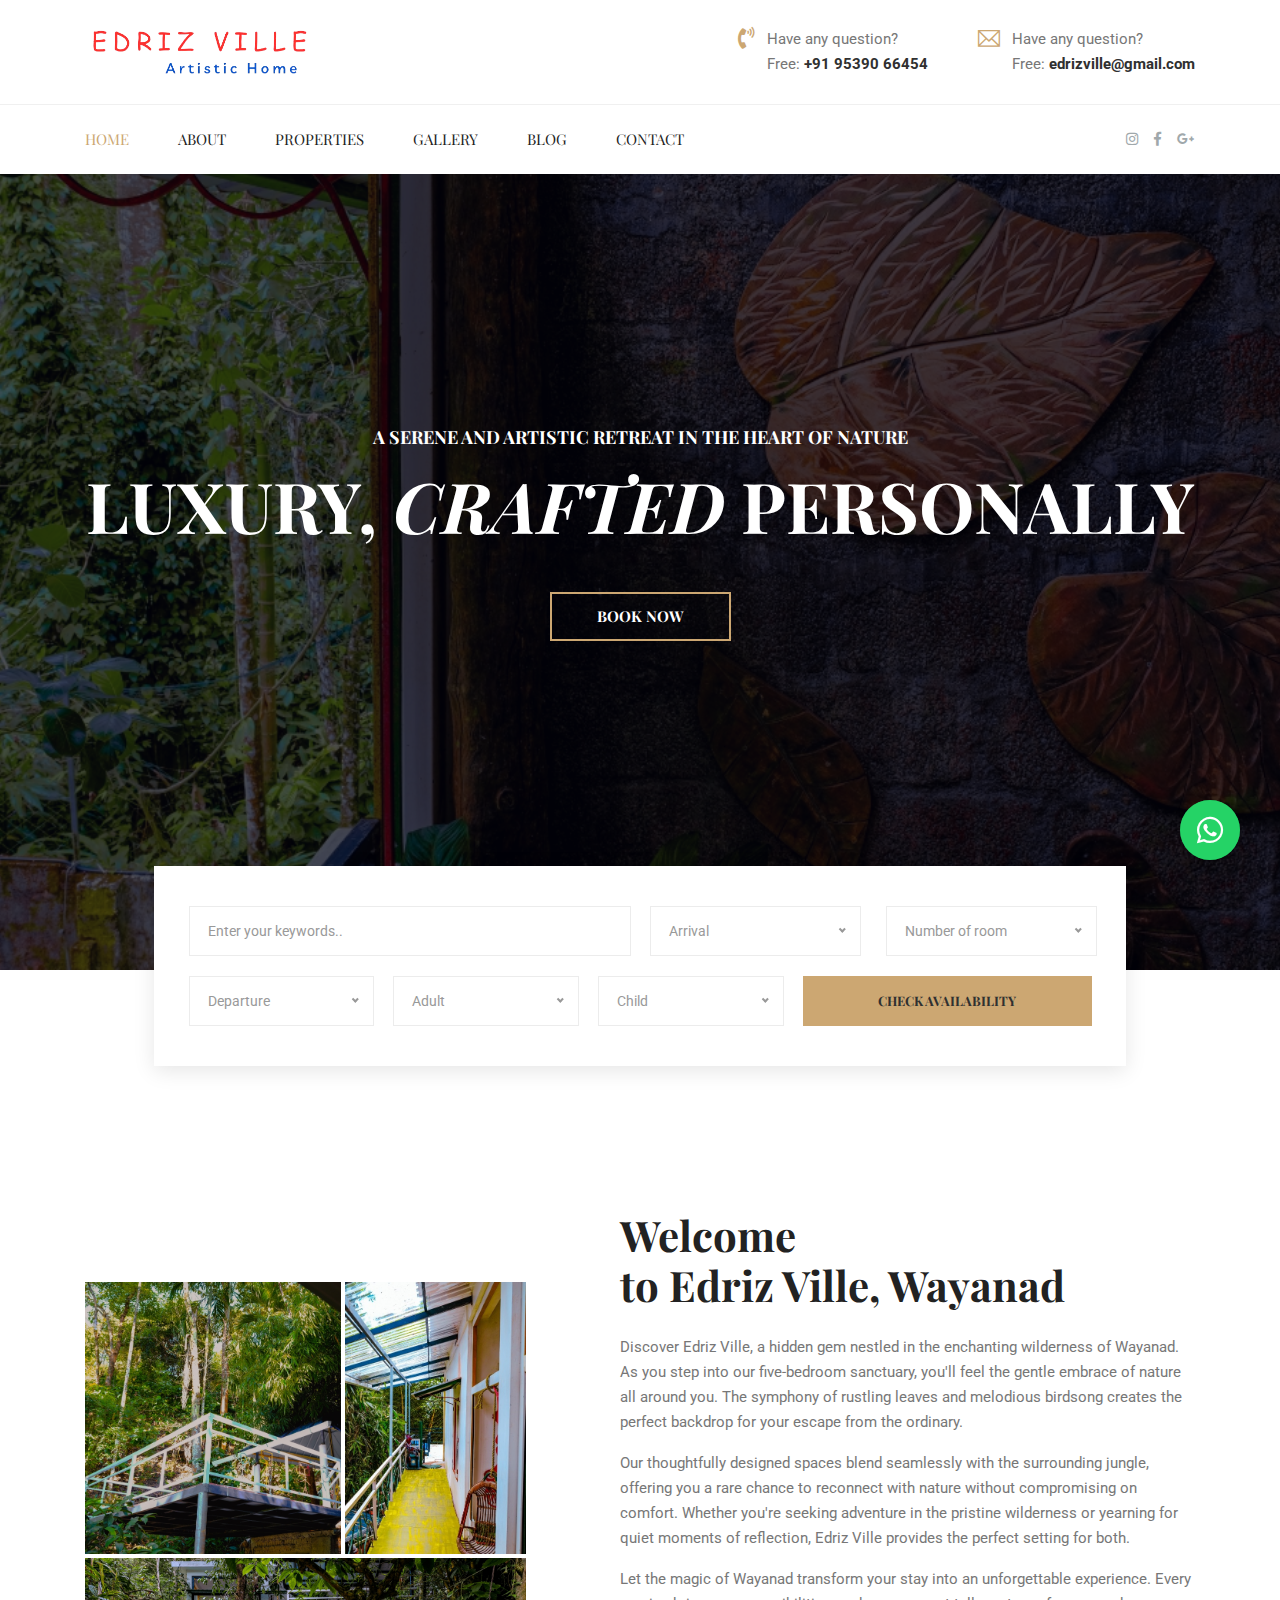
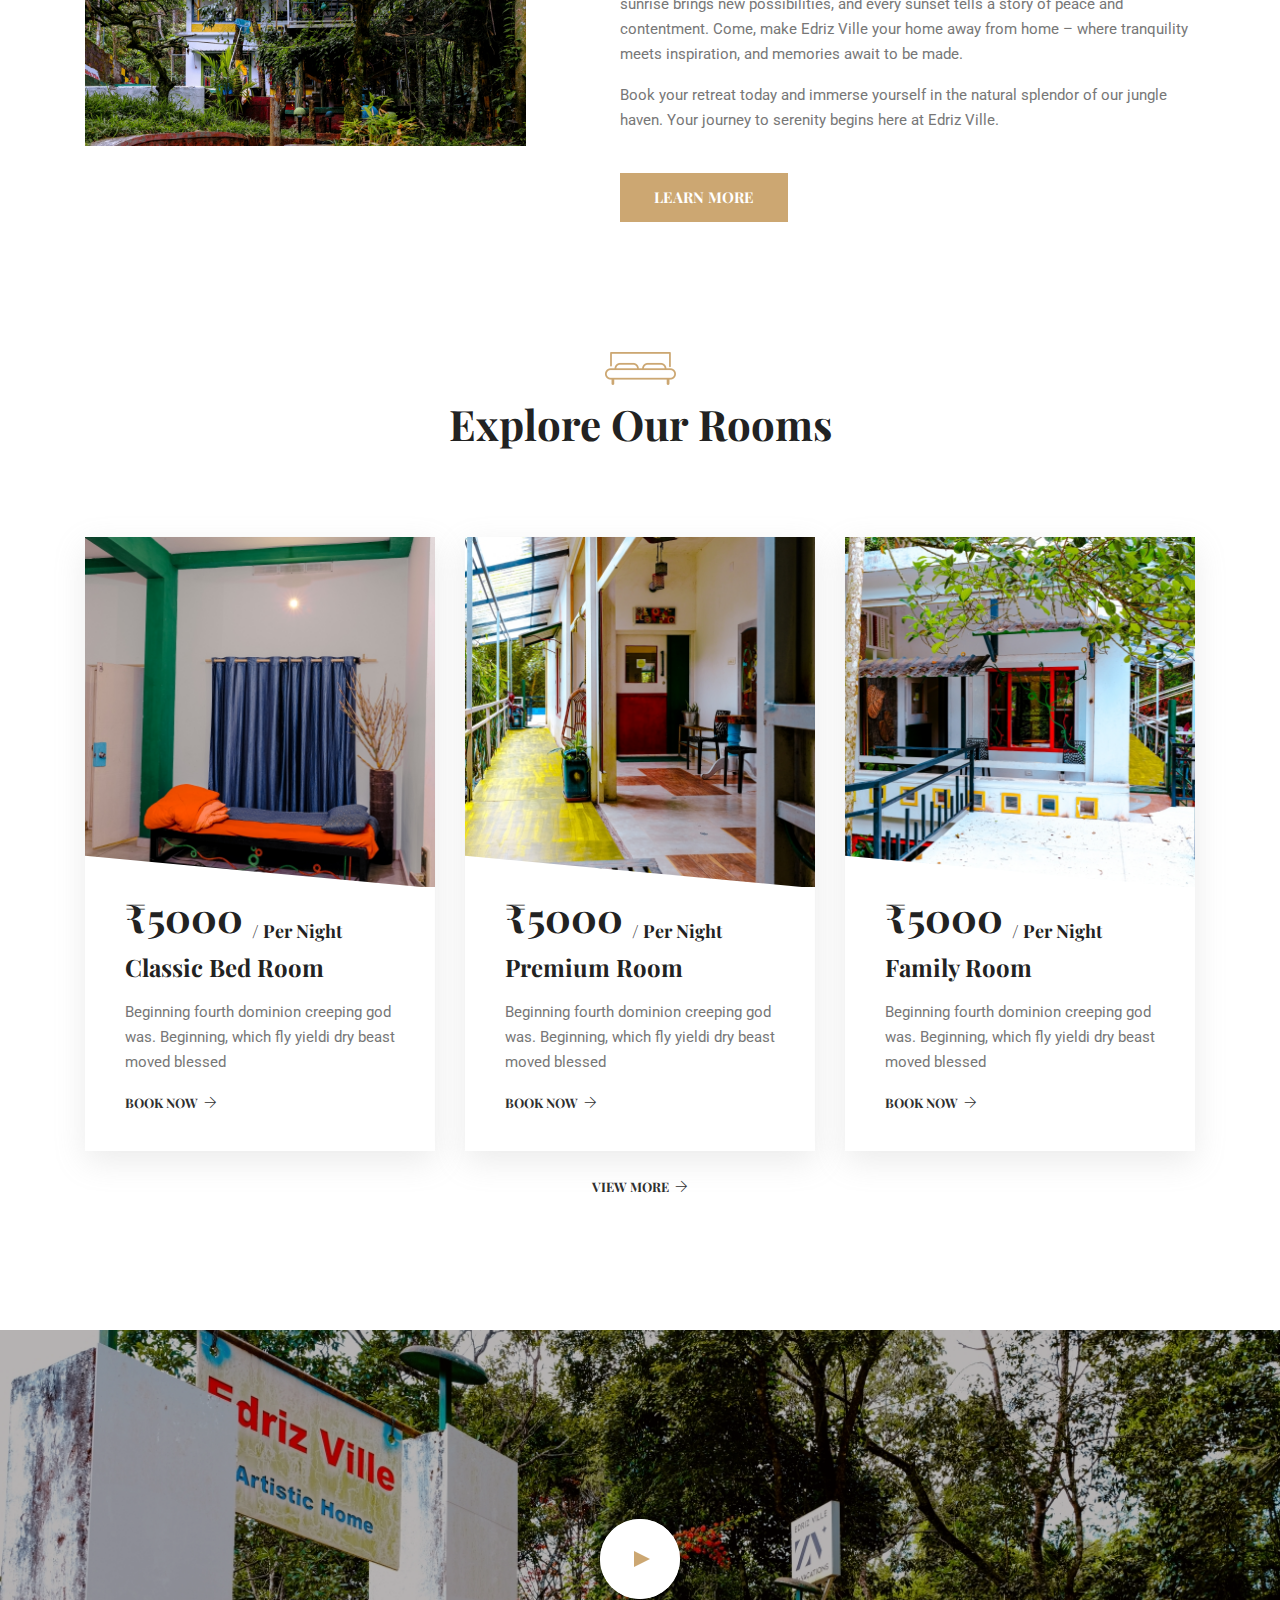
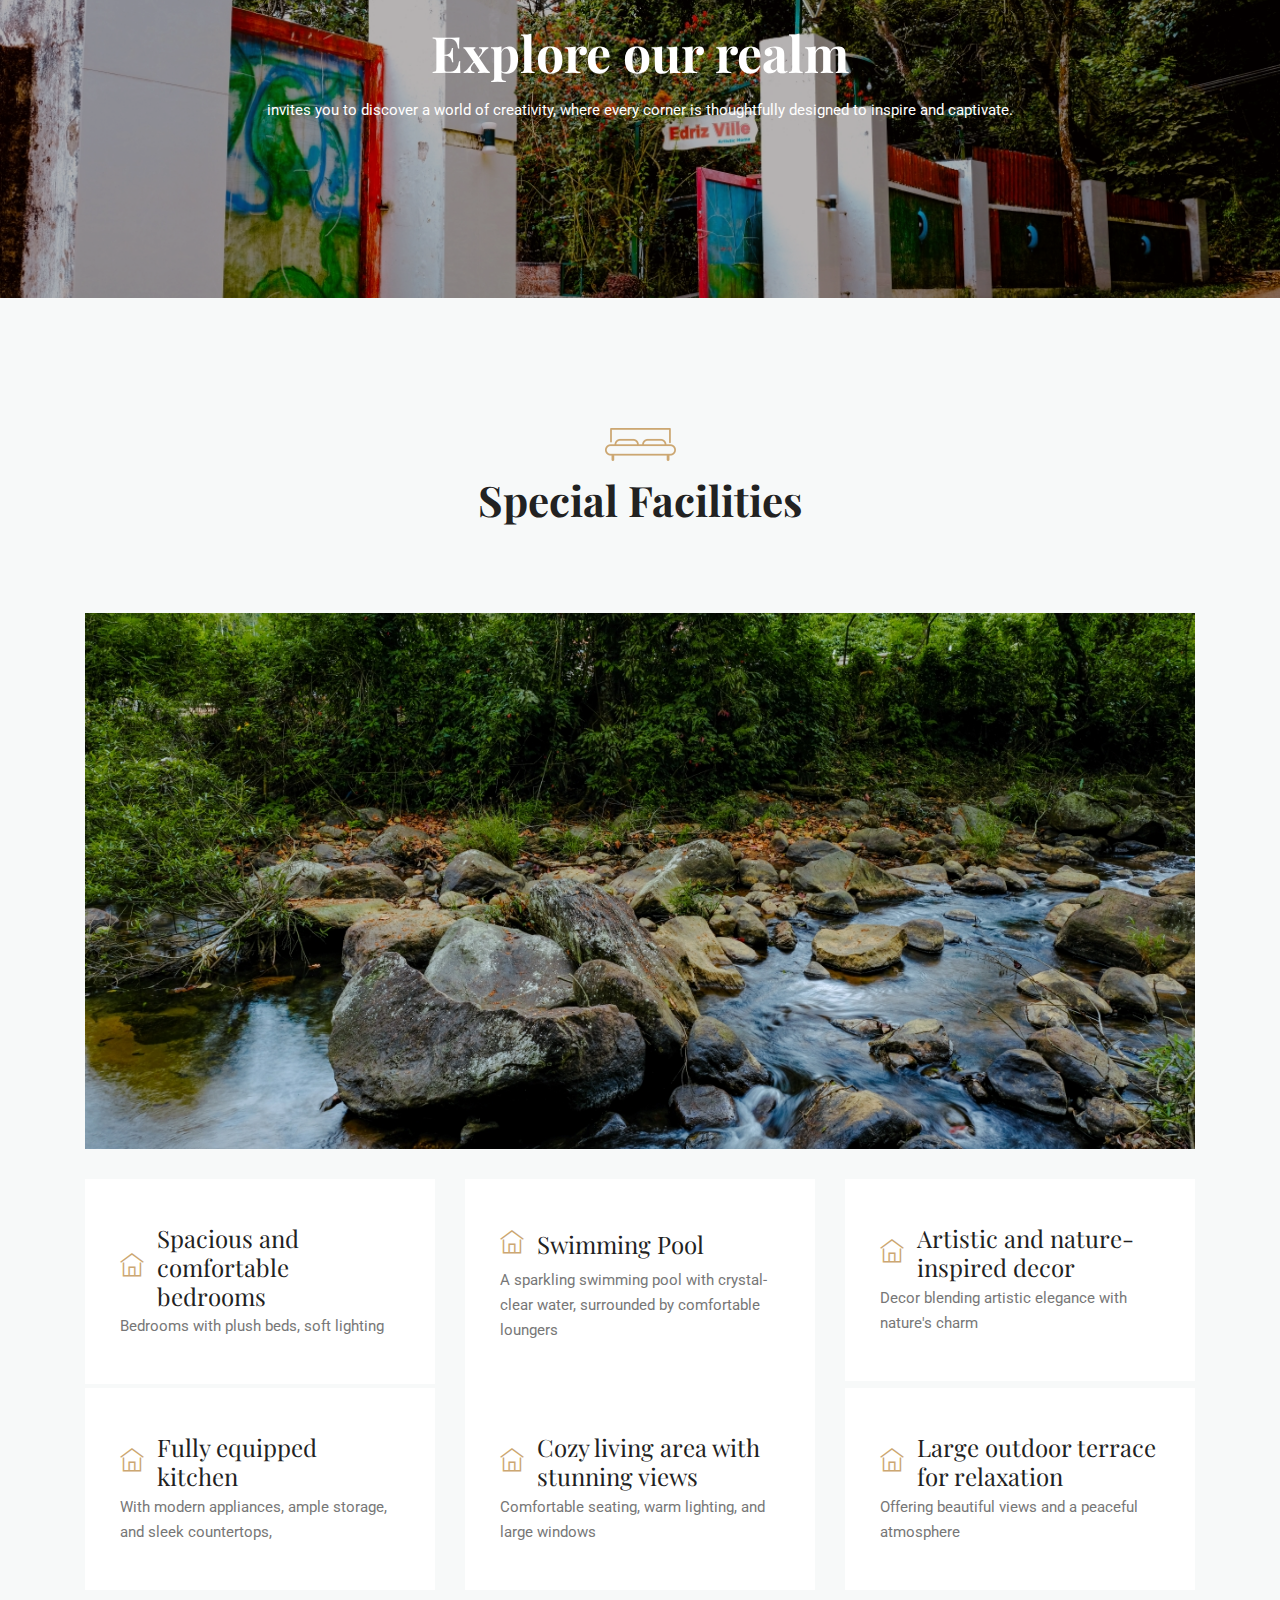
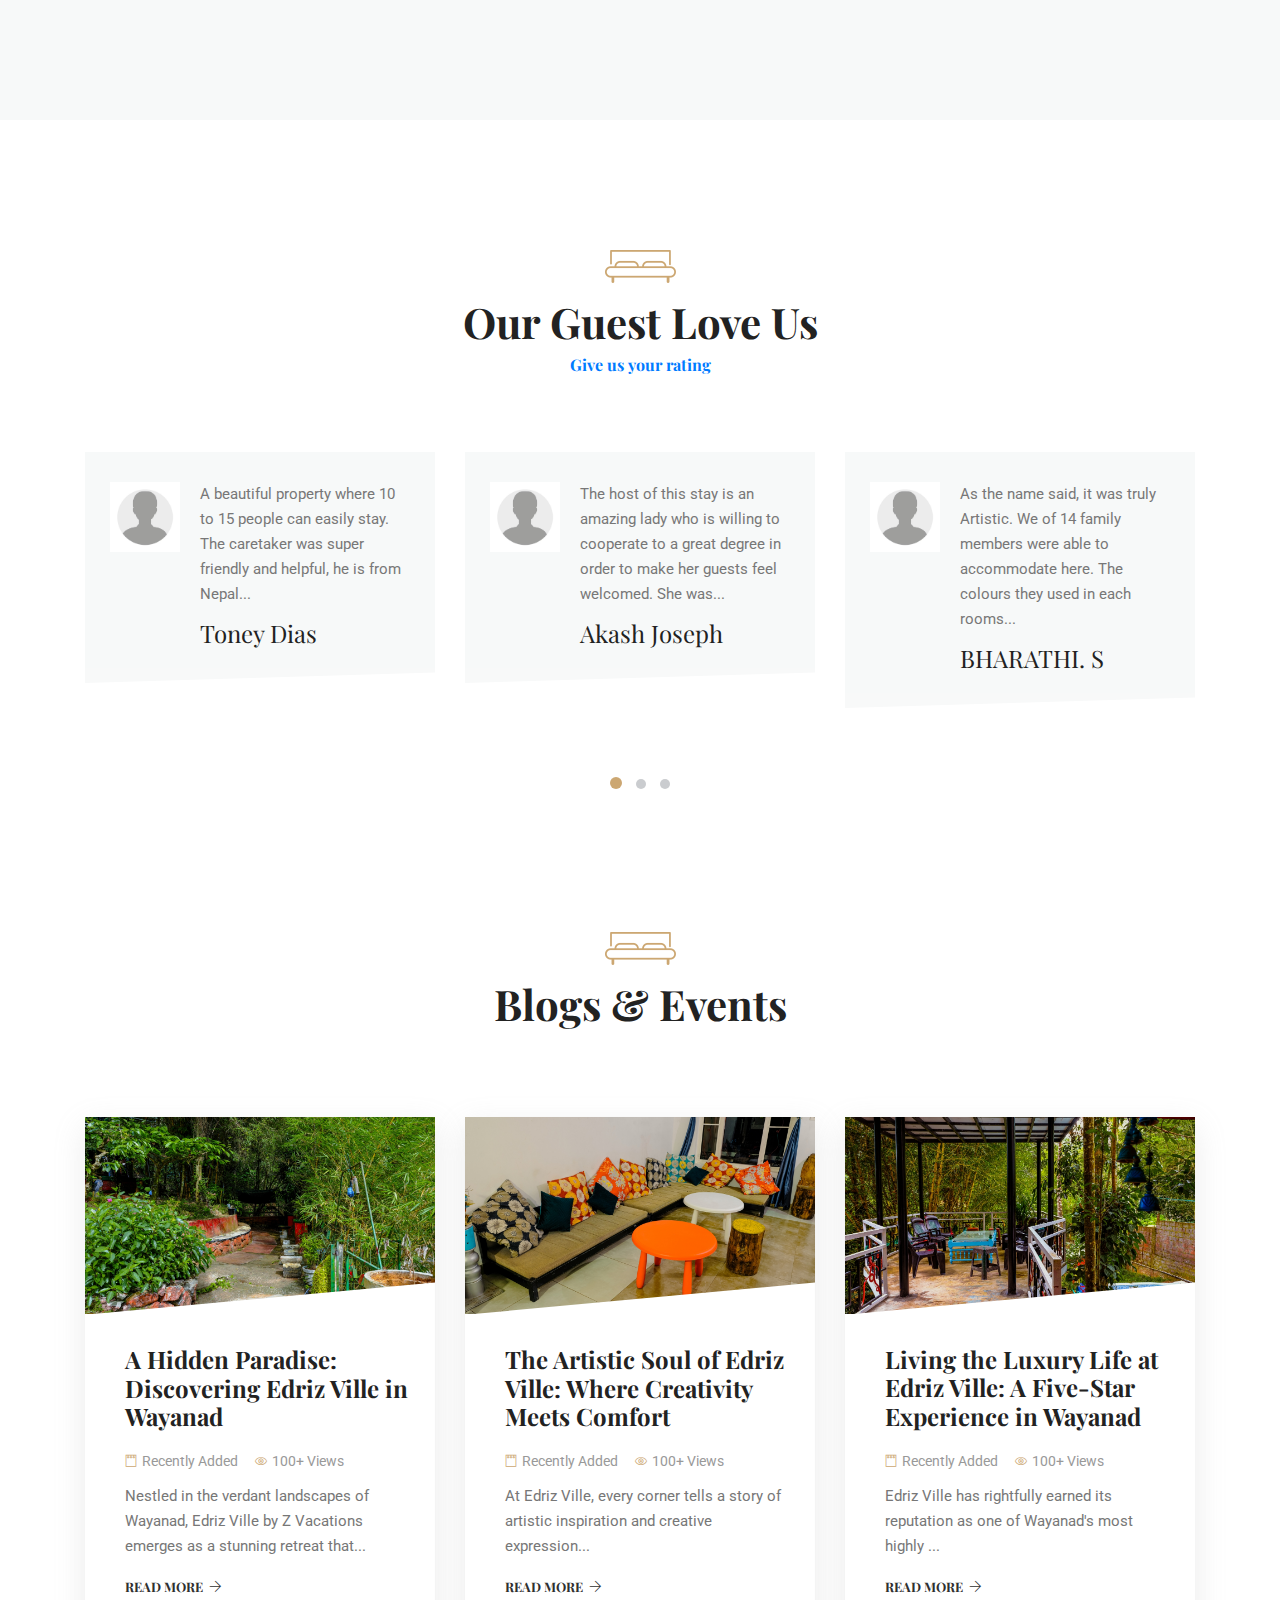
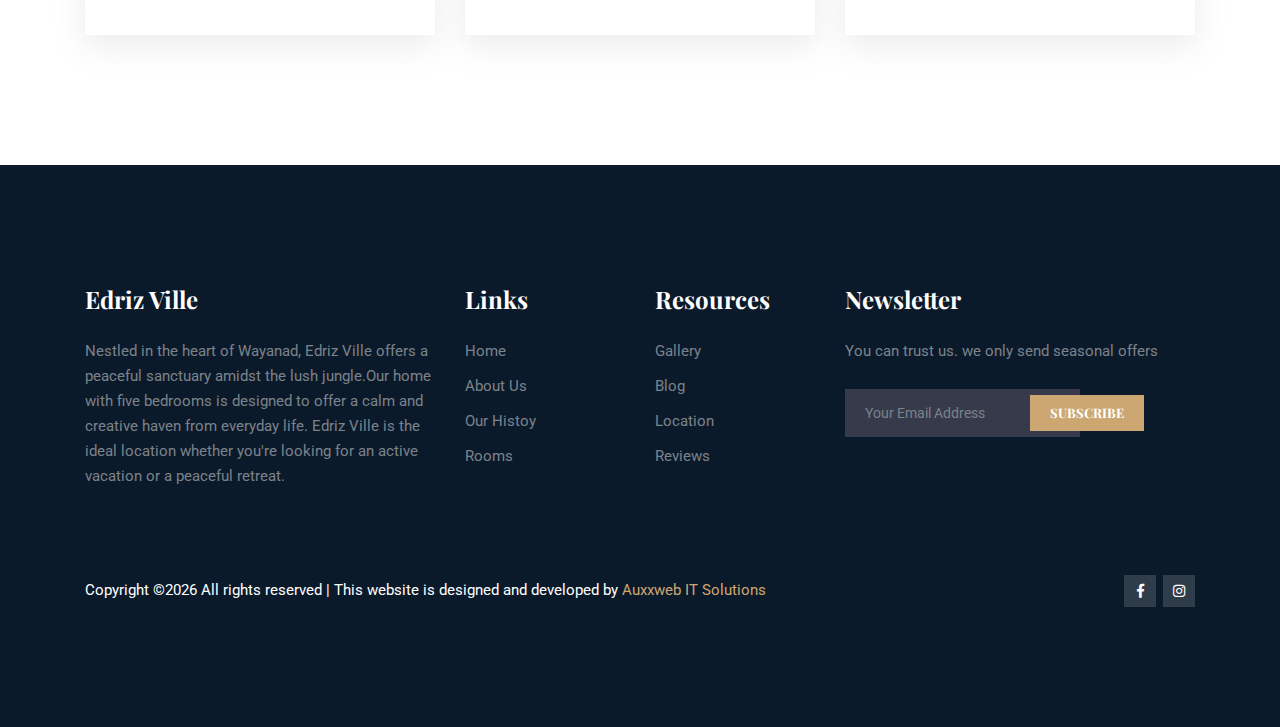
==== commit 91f45dd5: "whatsapp button" ====
--- a/index.html
+++ b/index.html
@@ -4,10 +4,10 @@
   <meta charset="UTF-8">
   <meta name="viewport" content="width=device-width, initial-scale=1.0">
   <meta http-equiv="X-UA-Compatible" content="ie=edge">
-  <title>Stay at Edriz Ville |Top :1 Luxury Villas in Wayanad</title>
+  <title>Stay at Edriz Ville - Top :1 Luxury Villas in Wayanad</title>
   <meta name="description"
   content="Experience ultimate comfort at Edriz Ville, featuring luxury villas in Wayanad. Enjoy serene views and top-notch amenities. Book now for an unforgettable stay!" />
-<meta name="keywords" content="luxury villas in wayanad,premium villas in wayanad,best luxury resorts in wayanad,homestay in wayanad,Villas in wayanad,pool resort in wayanad,wayanad stay with pool,wayanad jungle resorts,resort in wayanad" />
+<meta name="keywords" content="art ville" />
 
 
 	<link rel="icon" href="img/favicon.png" type="image/png">
@@ -29,7 +29,7 @@
       <div class="container">
         <div class="d-flex align-items-center">
           <div id="logo">
-            <a href="index.html"><img src="img/Logo.png" height="50px" alt="luxury villas in wayanad" title="resort in wayanad" /></a>
+            <a href="index.html"><img src="img/Logo.png" height="50px" alt="" title="" /></a>
           </div>
           <div class="ml-auto d-none d-md-block d-md-flex">
             <div class="media header-top-info">
@@ -112,8 +112,7 @@
         <div class="home-banner">
           <div class="text-center">
             <h4>A Serene and Artistic Retreat in the Heart of Nature</h4>
-            <h1>Luxury, <em>Crafted</em> Personally <br>luxury villas in wayanad
-            </h1>
+            <h1>Luxury, <em>Crafted</em> Personally</h1>
             <a target="_blank" class="button home-banner-btn" href="https://wa.me/+919539066454">Book Now</a>
           </div>
         </div>
@@ -217,17 +216,17 @@
             <div class="row no-gutters welcome-images">
               <div class="col-sm-7">
                 <div class="card">
-                  <img class="" src="img/home/welcomeBanner1.png" alt="wayanad jungle resorts" title="wayanad stay with pool">
+                  <img class="" src="img/home/welcomeBanner1.png" alt="Card image cap">
                 </div>
               </div>
               <div class="col-sm-5">
                 <div class="card">
-                  <img class="" src="img/home/welcomeBanner2.png" alt="pool resort in wayanad" title="Villas in wayanad">
+                  <img class="" src="img/home/welcomeBanner2.png" alt="Card image cap">
                 </div>
               </div>
               <div class="col-lg-12">
                 <div class="card">
-                  <img class="" src="img/home/welcomeBanner3.png" alt="homestay in wayanad" title="premium villas in wayanad">
+                  <img class="" src="img/home/welcomeBanner3.png" alt="Card image cap">
                 </div>
               </div>
             </div>
@@ -235,9 +234,11 @@
           <div class="col-lg-7">
             <div class="welcome-content">
               <h2 class="mb-4"><span class="d-block">Welcome</span>to Edriz Ville, Wayanad</h2>
-              <p>Nestled in the heart of Wayanad, Edriz Ville offers a peaceful sanctuary amidst the lush jungle.Our home with five bedrooms is designed to offer a calm and creative haven from everyday life. Edriz Ville is the ideal location whether you're looking for an active vacation or a peaceful retreat.</p>
-              <p>Escape to the serene and artistic retreat of Edriz Ville in Wayanad. Book your stay today and experience the tranquility and beauty of our jungle sanctuary.
+              <p>Discover Edriz Ville, a hidden gem nestled in the enchanting wilderness of Wayanad. As you step into our five-bedroom sanctuary, you'll feel the gentle embrace of nature all around you. The symphony of rustling leaves and melodious birdsong creates the perfect backdrop for your escape from the ordinary.</p>
+              <p>Our thoughtfully designed spaces blend seamlessly with the surrounding jungle, offering you a rare chance to reconnect with nature without compromising on comfort. Whether you're seeking adventure in the pristine wilderness or yearning for quiet moments of reflection, Edriz Ville provides the perfect setting for both.
               </p>
+              <p>Let the magic of Wayanad transform your stay into an unforgettable experience. Every sunrise brings new possibilities, and every sunset tells a story of peace and contentment. Come, make Edriz Ville your home away from home – where tranquility meets inspiration, and memories await to be made.</p>
+              <p>Book your retreat today and immerse yourself in the natural splendor of our jungle haven. Your journey to serenity begins here at Edriz Ville.</p>
               <a class="button button--active home-banner-btn mt-4" href="about.html">Learn More</a>
             </div>
           </div>
@@ -252,7 +253,7 @@
       <div class="container">
         <div class="section-intro text-center pb-80px">
           <div class="section-intro__style">
-            <img src="img/home/bed-icon.png" alt="best luxury resorts in wayanad" title="luxury villas in wayanad">
+            <img src="img/home/bed-icon.png" alt="">
           </div>
           <h2>Explore Our Rooms</h2>
         </div>
@@ -261,7 +262,7 @@
           <div class="col-md-6 col-lg-4 mb-4 mb-lg-0">
             <div class="card card-explore">
               <div class="card-explore__img">
-                <img class="card-img" src="img/home/explore1.png" alt="resort in wayanad" tite="wayanad jungle resorts">
+                <img class="card-img" src="img/home/explore1.png" alt="">
               </div>
               <div class="card-body">
                 <h3 class="card-explore__price">₹5000 <sub>/ Per Night</sub></h3>
@@ -275,7 +276,7 @@
           <div class="col-md-6 col-lg-4 mb-4 mb-lg-0">
             <div class="card card-explore">
               <div class="card-explore__img">
-                <img class="card-img" src="img/home/explore2.png" alt="wayanad stay with pool" title="pool resort in wayanad">
+                <img class="card-img" src="img/home/explore2.png" alt="">
               </div>
               <div class="card-body">
                 <h3 class="card-explore__price">₹5000 <sub>/ Per Night</sub></h3>
@@ -289,7 +290,7 @@
           <div class="col-md-6 col-lg-4 mb-4 mb-lg-0">
             <div class="card card-explore">
               <div class="card-explore__img">
-                <img class="card-img" src="img/home/explore3.png" alt="Villas in wayanad" title="homestay in wayanad">
+                <img class="card-img" src="img/home/explore3.png" alt="">
               </div>
               <div class="card-body">
                 <h3 class="card-explore__price">₹5000 <sub>/ Per Night</sub></h3>
@@ -328,12 +329,12 @@
       <div class="container">
         <div class="section-intro text-center pb-80px">
           <div class="section-intro__style">
-            <img src="img/home/bed-icon.png" alt="premium villas in wayanad" title="best luxury resorts in wayanad">
+            <img src="img/home/bed-icon.png" alt="">
           </div>
           <h2>Special Facilities</h2>
         </div>
         <div class="special-img mb-30px">
-          <img class="img-fluid" src="img/home/special.png" alt="luxury villas in wayanad" title="resort in wayanad">
+          <img class="img-fluid" src="img/home/special.png" alt="">
         </div>
 
         <div class="row">
@@ -431,7 +432,7 @@
       <div class="container">
         <div class="section-intro text-center pb-20px">
           <div class="section-intro__style">
-            <img src="img/home/bed-icon.png" alt="wayanad jungle resorts" title="wayanad stay with pool">
+            <img src="img/home/bed-icon.png" alt="">
           </div>
           <h2>Our Guest Love Us</h2>
           <h6><a target="_blank" href="https://www.google.com/travel/search?q=edriz%20ville&g2lb=4965990%2C4969803%2C72277293%2C72302247%2C72317059%2C72406588%2C72414906%2C72421566%2C72471280%2C72472051%2C72481459%2C72485658%2C72560029%2C72573224%2C72614662%2C72616120%2C72619927%2C72628719%2C72639932%2C72639933%2C72647020%2C72648289%2C72658035%2C72686036%2C72760082%2C72803964%2C72808078%2C72832973%2C72860216&hl=en-IN&gl=in&cs=1&ssta=1&ts=CAEaRgooEiYyJDB4M2JhNjBkMGFkM2Y1ZDJkZjoweGM1Y2JmMzViZWEwMWM0ORIaEhQKBwjpDxABGBASBwjpDxABGBEYATICEAA&qs=CAEyE0Nnb0l5YmlBOWR2bXI2NE1FQUU4AkIJCUkcoL41v1wMQgkJSRygvjW_XAw&ap=ugEHcmV2aWV3cw&ictx=111&ved=0CAAQ5JsGahcKEwiw67Wkk_eKAxUAAAAAHQAAAAAQDg">Give us your rating</a></h6>
@@ -440,7 +441,7 @@
           <div class="testi-carousel__item">
             <div class="media">
               <div class="testi-carousel__img">
-                <img src="img/home/placeholder.png" alt="pool resort in wayanad" title="Villas in wayanad">
+                <img src="img/home/placeholder.png" alt="">
               </div>
               <div class="media-body">
                 <p>A beautiful property where 10 to 15 people can easily stay.
@@ -456,7 +457,7 @@
           <div class="testi-carousel__item">
             <div class="media">
               <div class="testi-carousel__img">
-                <img src="img/home/placeholder.png" alt="homestay in wayanad" title="premium villas in wayanad">
+                <img src="img/home/placeholder.png" alt="">
               </div>
               <div class="media-body">
                 <p>The host of this stay is an amazing lady who is willing to cooperate to a great degree in order to make her guests feel welcomed. She was...</p>
@@ -470,7 +471,7 @@
           <div class="testi-carousel__item">
             <div class="media">
               <div class="testi-carousel__img">
-                <img src="img/home/placeholder.png" alt="best luxury resorts in wayanad" title="luxury villas in wayanad">
+                <img src="img/home/placeholder.png" alt="">
               </div>
               <div class="media-body">
                 <p>As the name said, it was truly Artistic. We of 14 family members were able to accommodate here. The colours they used in each rooms...</p>
@@ -484,7 +485,7 @@
           <div class="testi-carousel__item">
             <div class="media">
               <div class="testi-carousel__img">
-                <img src="img/home/placeholder.png" alt="resort in wayanad" title="wayanad jungle resorts">
+                <img src="img/home/placeholder.png" alt="">
               </div>
               <div class="media-body">
                 <p>Great place to hangout and chill with family or friends. The home itself is really aesthetic and spacious, has its own pool...</p>
@@ -499,7 +500,7 @@
           <div class="testi-carousel__item">
             <div class="media">
               <div class="testi-carousel__img">
-                <img src="img/home/placeholder.png" alt="wayanad stay with pool" title="pool resort in wayanad">
+                <img src="img/home/placeholder.png" alt="">
               </div>
               <div class="media-body">
                 <p>By far the most tastefully and aesthetically done up stay I have ever been to.
@@ -514,7 +515,7 @@
           <div class="testi-carousel__item">
             <div class="media">
               <div class="testi-carousel__img">
-                <img src="img/home/placeholder.png" alt="Villas in wayanad" title="homestay in wayanad">
+                <img src="img/home/placeholder.png" alt="">
               </div>
               <div class="media-body">
                 <p>Beautiful location with a natural stream passing by just outside the villa. It was amidst a jungle and a very thrilling experience...</p>
@@ -528,7 +529,7 @@
           <div class="testi-carousel__item">
               <div class="media">
                 <div class="testi-carousel__img">
-                  <img src="img/home/placeholder.png" alt="premium villas in wayanad" title="best luxury resorts in wayanad">
+                  <img src="img/home/placeholder.png" alt="">
                 </div>
                 <div class="media-body">
                   <p>Amazing getaway in the nature, direct access to natural water stream, surrounded by forest and birds, neat rooms, a lot of space. If you...</p>
@@ -542,7 +543,7 @@
             <div class="testi-carousel__item">
               <div class="media">
                 <div class="testi-carousel__img">
-                  <img src="img/home/placeholder.png" alt="luxury villas in wayanad" title="resort in wayanad">
+                  <img src="img/home/placeholder.png" alt="">
                 </div>
                 <div class="media-body">
                   <p>Highly recommended. Good service. More than what you can ask from an airbnb.We had a chance to meet Mr Idris himself and the...</p>
@@ -563,7 +564,7 @@
       <div class="container">
         <div class="section-intro text-center pb-80px">
           <div class="section-intro__style">
-            <img src="img/home/bed-icon.png" alt="wayanad jungle resorts" ttile="wayanad stay with pool">
+            <img src="img/home/bed-icon.png" alt="">
           </div>
           <h2>Blogs & Events</h2>
         </div>
@@ -572,7 +573,7 @@
           <div class="col-md-6 col-lg-4 mb-4 mb-md-0">
             <div class="card card-news">
               <div class="card-news__img">
-                <img class="card-img" src="img/photos/DSCF6733.JPG" alt="pool resort in wayanad" title="Villas in wayanad">
+                <img class="card-img" src="img/photos/DSCF6733.JPG" alt="">
               </div>
               <div class="card-body">
                 <h4 class="card-news__title"><a href="#">A Hidden Paradise: Discovering Edriz Ville in Wayanad</a></h4>
@@ -589,7 +590,7 @@
           <div class="col-md-6 col-lg-4 mb-4 mb-md-0">
             <div class="card card-news">
               <div class="card-news__img">
-                <img class="card-img" src="img/photos/DSCF6818.JPG" alt="homestay in wayanad" title="premium villas in wayanad">
+                <img class="card-img" src="img/photos/DSCF6818.JPG" alt="">
               </div>
               <div class="card-body">
                 <h4 class="card-news__title"><a href="#">The Artistic Soul of Edriz Ville: Where Creativity Meets Comfort</a></h4>
@@ -606,7 +607,7 @@
           <div class="col-md-6 col-lg-4 mb-4 mb-md-0">
             <div class="card card-news">
               <div class="card-news__img">
-                <img class="card-img" src="img/photos/DSCF6692.JPG" alt="best luxury resorts in wayanad" title="luxury villas in wayanad">
+                <img class="card-img" src="img/photos/DSCF6692.JPG" alt="">
               </div>
               <div class="card-body">
                 <h4 class="card-news__title"><a href="#">Living the Luxury Life at Edriz Ville: A Five-Star Experience in Wayanad</a></h4>
@@ -685,7 +686,14 @@
 	</footer>
   <!-- ================ End footer Area ================= -->
 
-
+  <a href="https://wa.me/+919539066454" class="whatsapp-btn" target="_blank">
+    <div class="circle-1"></div>
+    <div class="circle-2"></div>
+    <div class="circle-3"></div>
+    <div class="whatsapp-icon">
+      <i class="fab fa-whatsapp"></i>
+    </div>
+  </a>
 
   <script src="vendors/jquery/jquery-3.2.1.min.js"></script>
   <script src="vendors/bootstrap/bootstrap.bundle.min.js"></script>
--- a/css/style.css
+++ b/css/style.css
@@ -15,6 +15,96 @@
   font-size: 15px;
   font-weight: 400;
   line-height: 1.667; }
+
+  /* Whatsapp Button */
+  .whatsapp-btn {
+    position: fixed;
+    bottom: 40px;
+    right: 40px;
+    z-index: 99;
+    cursor: pointer;
+  }
+  
+  .whatsapp-btn .whatsapp-icon {
+    width: 60px;
+    height: 60px;
+    border-radius: 50%;
+    background-color: #25d366;
+    display: flex;
+    align-items: center;
+    justify-content: center;
+    box-shadow: 0 4px 12px rgba(0, 0, 0, 0.15);
+    position: relative;
+  }
+  
+  .whatsapp-btn .whatsapp-icon i {
+    font-size: 30px;
+    color: #fff;
+  }
+  
+  .whatsapp-btn .circle-1,
+  .whatsapp-btn .circle-2,
+  .whatsapp-btn .circle-3 {
+    position: absolute;
+    background: #25d366;
+    border-radius: 50%;
+    width: 100%;
+    height: 100%;
+    opacity: 0.2;
+    animation: waves 2s infinite;
+  }
+  
+  .whatsapp-btn .circle-2 {
+    animation-delay: 0.5s;
+  }
+  
+  .whatsapp-btn .circle-3 {
+    animation-delay: 1s;
+  }
+  
+  @keyframes waves {
+    0% {
+      transform: scale(1);
+      opacity: 0.2;
+    }
+    50% {
+      opacity: 0.1;
+    }
+    100% {
+      transform: scale(1.8);
+      opacity: 0;
+    }
+  }
+  
+  .whatsapp-btn:hover .whatsapp-icon {
+    transform: scale(1.1);
+    transition: all 0.3s ease;
+  }
+
+  @media screen and (max-width: 768px) {
+    #logo {
+      text-align: center;
+      width: 100%;
+      margin: 10px 0;
+    }
+    
+    .header-top .container .d-flex {
+      flex-direction: column;
+      align-items: center;
+    }
+    
+    .ml-auto.d-none.d-md-block.d-md-flex {
+      margin-left: 0 !important;
+      display: flex !important;
+      flex-direction: column;
+      align-items: center;
+    }
+    
+    .media.header-top-info {
+      margin: 5px 0;
+      justify-content: center;
+    }
+  }
 
 /* =================================== */
 /*  Typography 
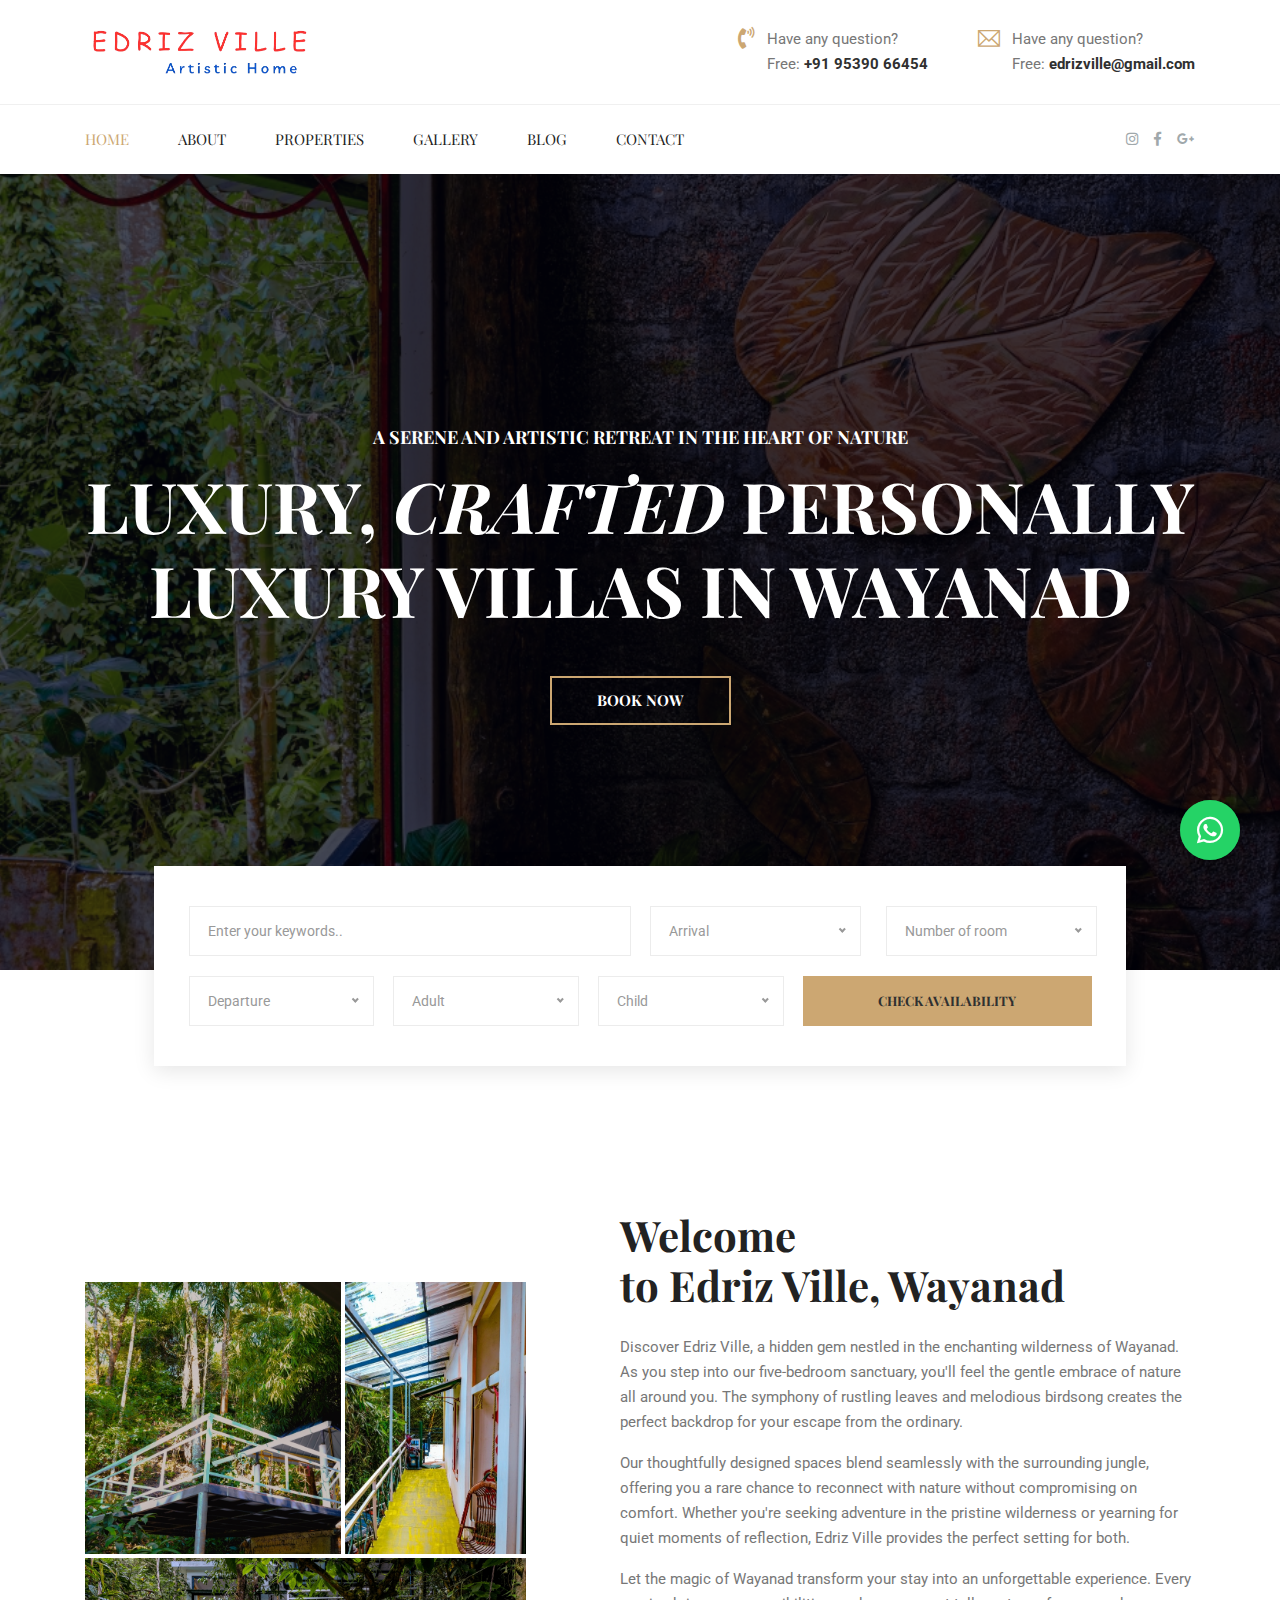
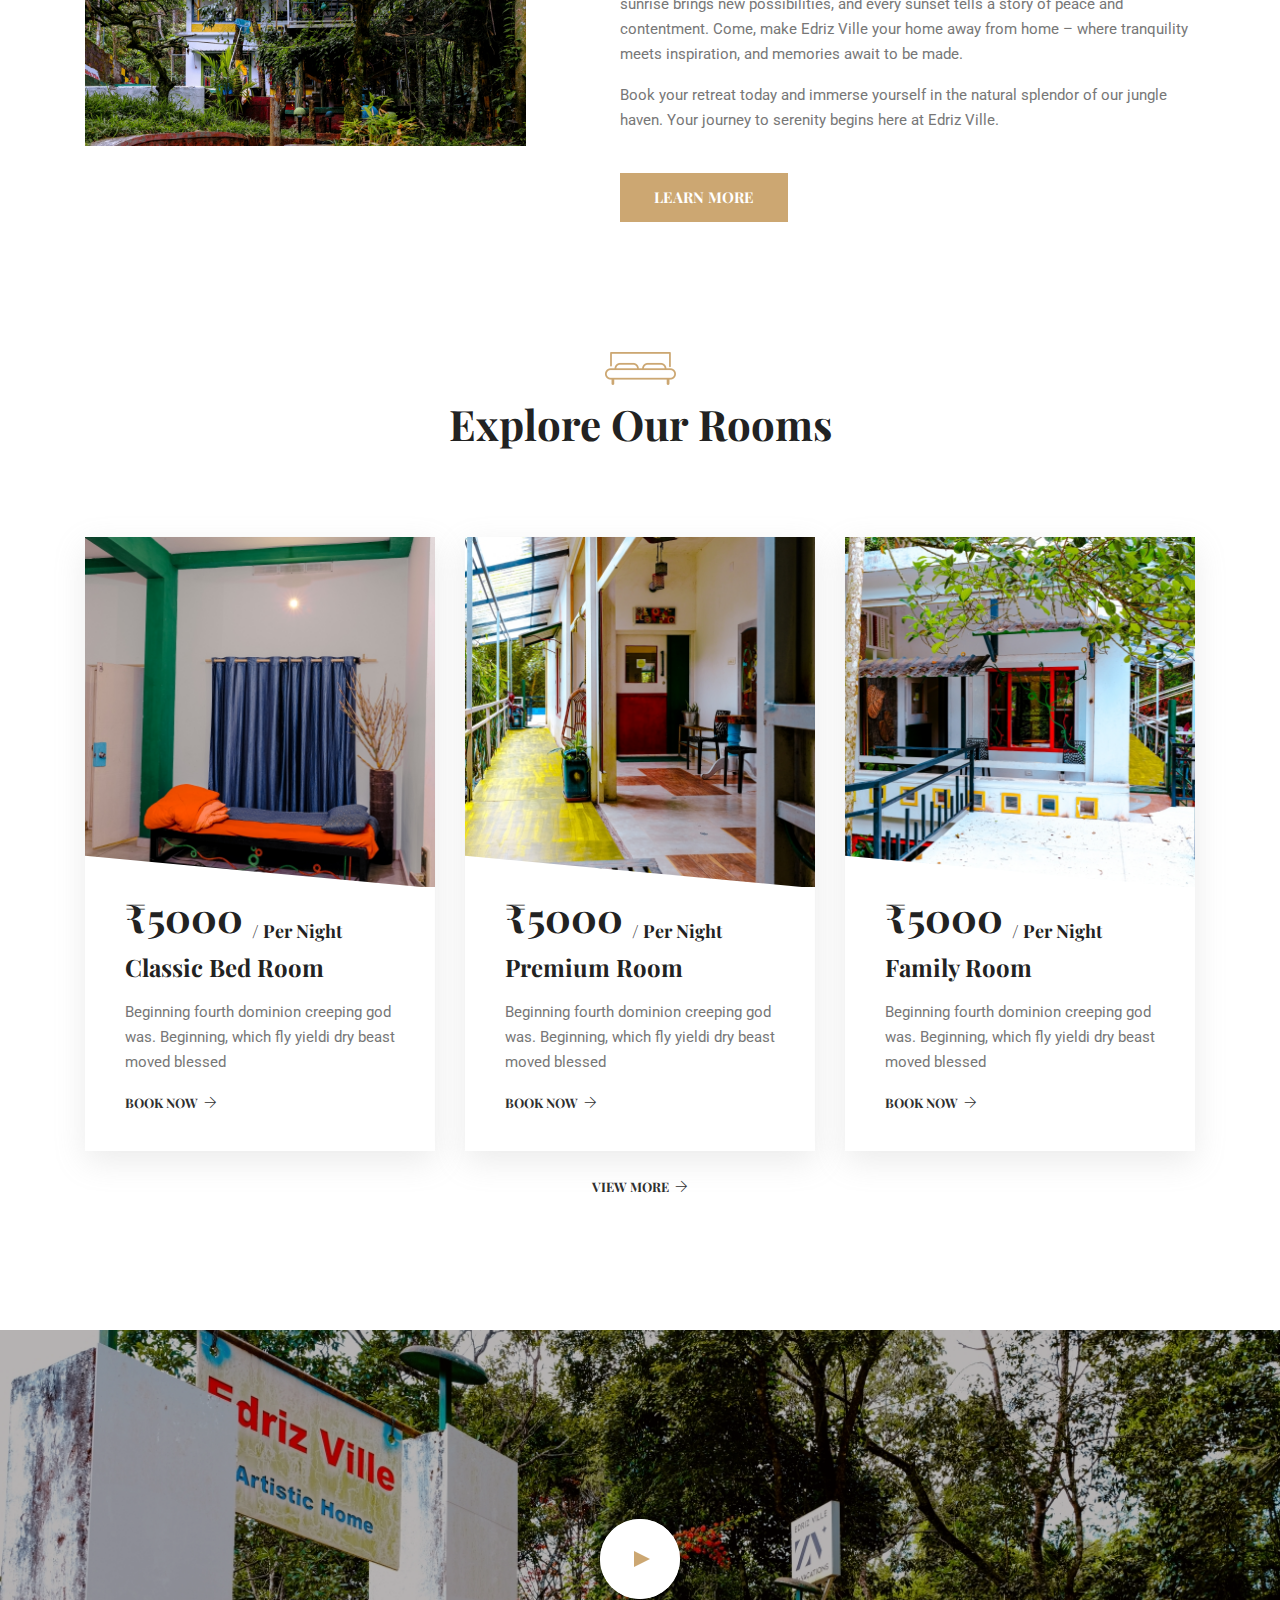
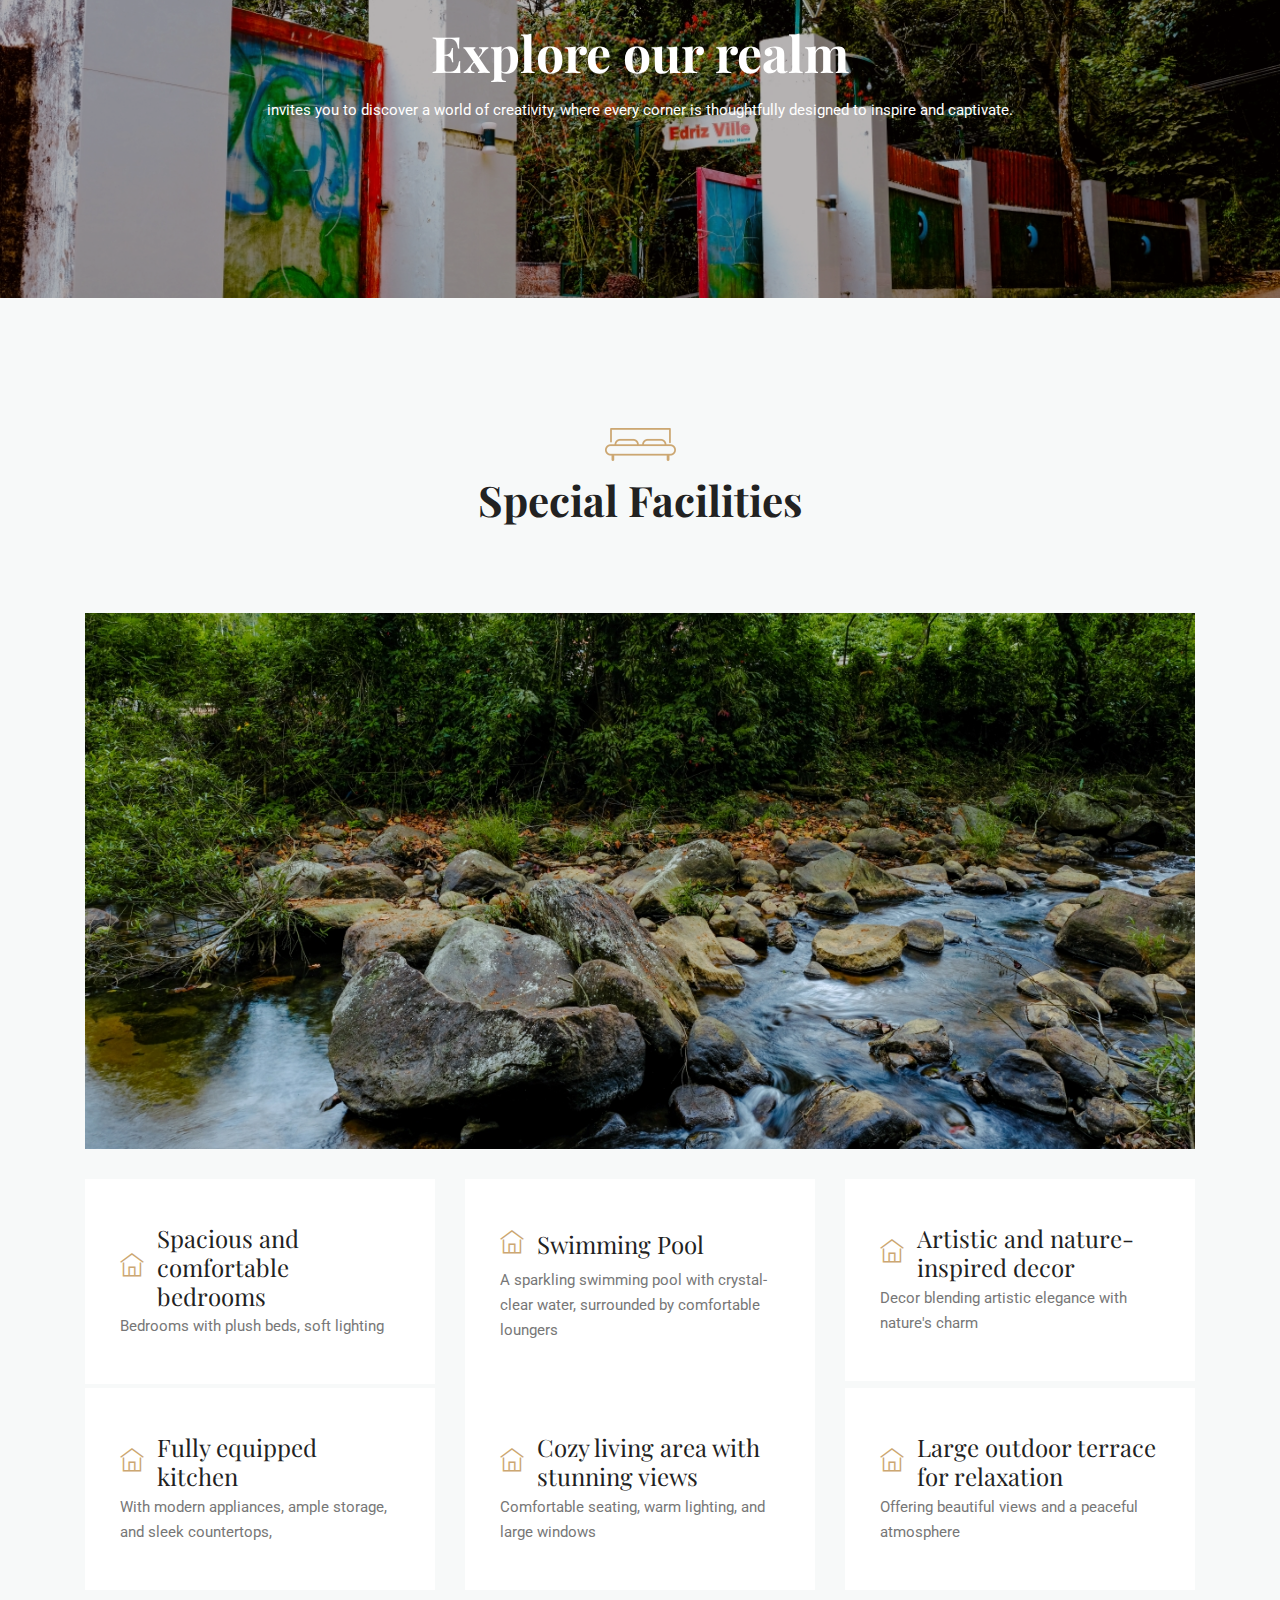
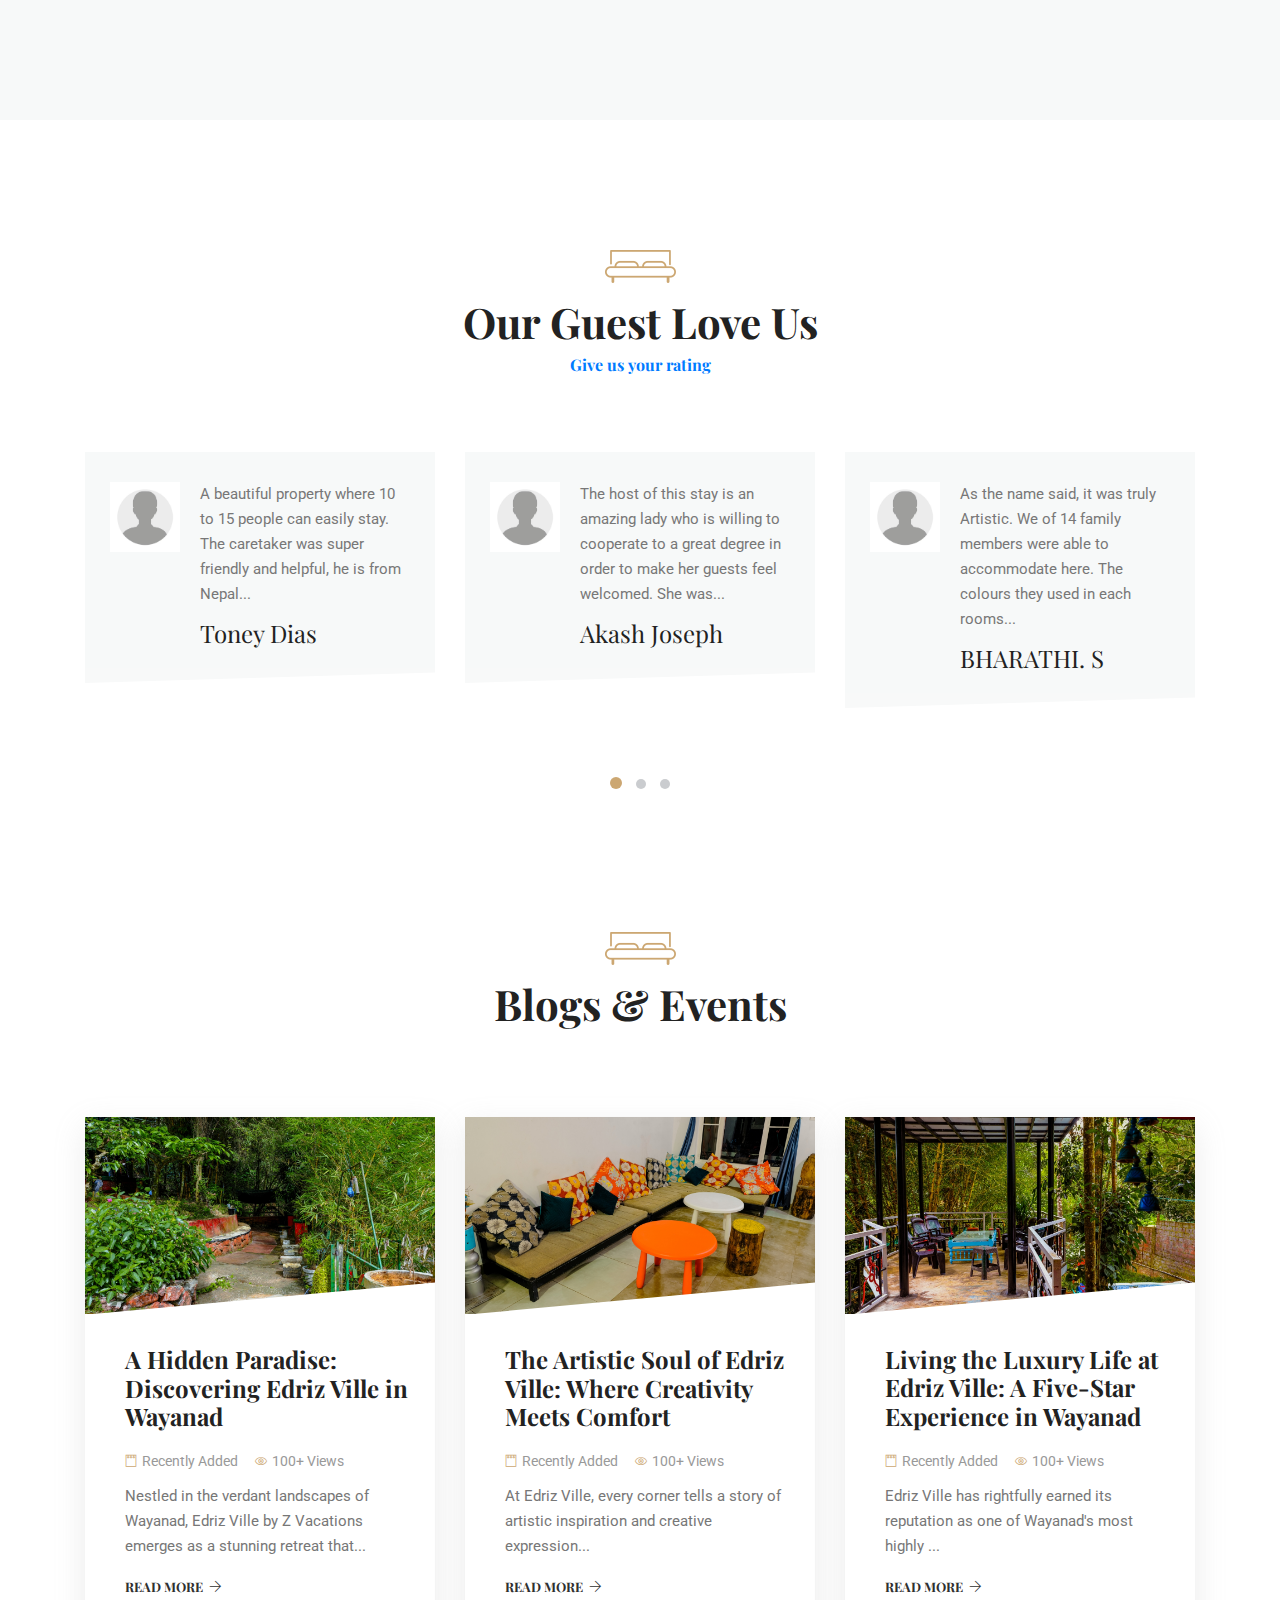
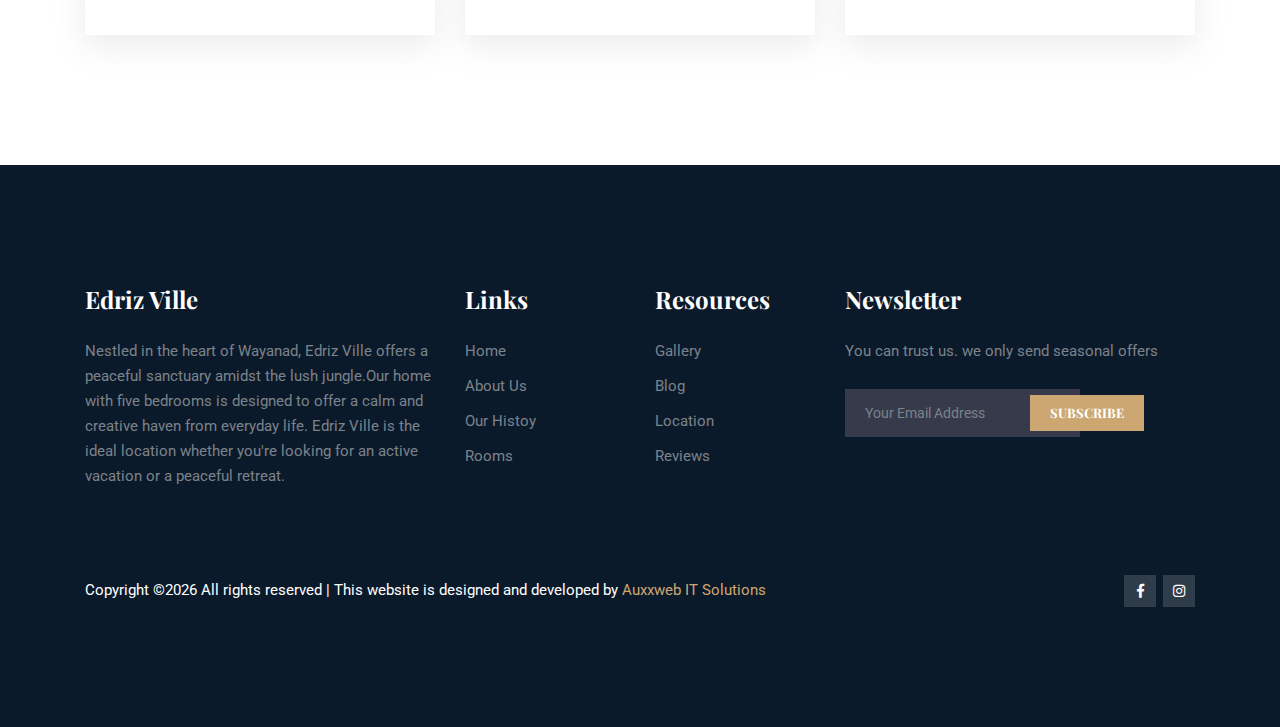
==== commit 8e8ea5b9: "Merge branch 'main' of https://github.com/auxxweb/Edriz-Ville" ====
--- a/index.html
+++ b/index.html
@@ -1,13 +1,38 @@
 <!DOCTYPE html>
 <html lang="en">
 <head>
+
+<!-- Google Tag Manager -->
+<script>(function(w,d,s,l,i){w[l]=w[l]||[];w[l].push({'gtm.start':
+  new Date().getTime(),event:'gtm.js'});var f=d.getElementsByTagName(s)[0],
+  j=d.createElement(s),dl=l!='dataLayer'?'&l='+l:'';j.async=true;j.src=
+  'https://www.googletagmanager.com/gtm.js?id='+i+dl;f.parentNode.insertBefore(j,f);
+  })(window,document,'script','dataLayer','GTM-5PKJ4F8X');</script>
+  <!-- End Google Tag Manager -->
+
+
+
+
+
+  <!-- Open Graph Meta Tags -->
+  <meta property="og:title" content="Stay at Edriz Ville |Top :1 Luxury Villas in Wayanad">
+  <meta property="og:description" content="Experience ultimate comfort at Edriz Ville, featuring luxury villas in Wayanad. Enjoy serene views and top-notch amenities. Book now for an unforgettable stay">
+  <meta property="og:image" content="Logo.png">
+  <meta property="og:url" content="https://auxxweb.github.io/Edriz-Ville/">
+  <meta property="og:type" content="website">
+
+ <!-- Canonical Tag -->
+ <link rel="canonical" href="https://auxxweb.github.io/Edriz-Ville/">
+
+
+
   <meta charset="UTF-8">
   <meta name="viewport" content="width=device-width, initial-scale=1.0">
   <meta http-equiv="X-UA-Compatible" content="ie=edge">
-  <title>Stay at Edriz Ville - Top :1 Luxury Villas in Wayanad</title>
+  <title>Stay at Edriz Ville |Top :1 Luxury Villas in Wayanad</title>
   <meta name="description"
   content="Experience ultimate comfort at Edriz Ville, featuring luxury villas in Wayanad. Enjoy serene views and top-notch amenities. Book now for an unforgettable stay!" />
-<meta name="keywords" content="art ville" />
+<meta name="keywords" content="luxury villas in wayanad,premium villas in wayanad,best luxury resorts in wayanad,homestay in wayanad,Villas in wayanad,pool resort in wayanad,wayanad stay with pool,wayanad jungle resorts,resort in wayanad" />
 
 
 	<link rel="icon" href="img/favicon.png" type="image/png">
@@ -23,13 +48,21 @@
   <link rel="stylesheet" href="css/style.css">
 </head>
 <body>
+<!-- Google Tag Manager (noscript) -->
+<noscript><iframe src="https://www.googletagmanager.com/ns.html?id=GTM-5PKJ4F8X"
+  height="0" width="0" style="display:none;visibility:hidden"></iframe></noscript>
+  <!-- End Google Tag Manager (noscript) -->
+
+
+
+
 	<!-- ================ header section start ================= -->	
 	<header class="header_area">
     <div class="header-top">
       <div class="container">
         <div class="d-flex align-items-center">
           <div id="logo">
-            <a href="index.html"><img src="img/Logo.png" height="50px" alt="" title="" /></a>
+            <a href="index.html"><img src="img/Logo.png" height="50px" alt="luxury villas in wayanad" title="resort in wayanad" /></a>
           </div>
           <div class="ml-auto d-none d-md-block d-md-flex">
             <div class="media header-top-info">
@@ -112,7 +145,8 @@
         <div class="home-banner">
           <div class="text-center">
             <h4>A Serene and Artistic Retreat in the Heart of Nature</h4>
-            <h1>Luxury, <em>Crafted</em> Personally</h1>
+            <h1>Luxury, <em>Crafted</em> Personally <br>luxury villas in wayanad
+            </h1>
             <a target="_blank" class="button home-banner-btn" href="https://wa.me/+919539066454">Book Now</a>
           </div>
         </div>
@@ -216,17 +250,17 @@
             <div class="row no-gutters welcome-images">
               <div class="col-sm-7">
                 <div class="card">
-                  <img class="" src="img/home/welcomeBanner1.png" alt="Card image cap">
+                  <img class="" src="img/home/welcomeBanner1.png" alt="wayanad jungle resorts" title="wayanad stay with pool">
                 </div>
               </div>
               <div class="col-sm-5">
                 <div class="card">
-                  <img class="" src="img/home/welcomeBanner2.png" alt="Card image cap">
+                  <img class="" src="img/home/welcomeBanner2.png" alt="pool resort in wayanad" title="Villas in wayanad">
                 </div>
               </div>
               <div class="col-lg-12">
                 <div class="card">
-                  <img class="" src="img/home/welcomeBanner3.png" alt="Card image cap">
+                  <img class="" src="img/home/welcomeBanner3.png" alt="homestay in wayanad" title="premium villas in wayanad">
                 </div>
               </div>
             </div>
@@ -253,7 +287,7 @@
       <div class="container">
         <div class="section-intro text-center pb-80px">
           <div class="section-intro__style">
-            <img src="img/home/bed-icon.png" alt="">
+            <img src="img/home/bed-icon.png" alt="best luxury resorts in wayanad" title="luxury villas in wayanad">
           </div>
           <h2>Explore Our Rooms</h2>
         </div>
@@ -262,7 +296,7 @@
           <div class="col-md-6 col-lg-4 mb-4 mb-lg-0">
             <div class="card card-explore">
               <div class="card-explore__img">
-                <img class="card-img" src="img/home/explore1.png" alt="">
+                <img class="card-img" src="img/home/explore1.png" alt="resort in wayanad" tite="wayanad jungle resorts">
               </div>
               <div class="card-body">
                 <h3 class="card-explore__price">₹5000 <sub>/ Per Night</sub></h3>
@@ -276,7 +310,7 @@
           <div class="col-md-6 col-lg-4 mb-4 mb-lg-0">
             <div class="card card-explore">
               <div class="card-explore__img">
-                <img class="card-img" src="img/home/explore2.png" alt="">
+                <img class="card-img" src="img/home/explore2.png" alt="wayanad stay with pool" title="pool resort in wayanad">
               </div>
               <div class="card-body">
                 <h3 class="card-explore__price">₹5000 <sub>/ Per Night</sub></h3>
@@ -290,7 +324,7 @@
           <div class="col-md-6 col-lg-4 mb-4 mb-lg-0">
             <div class="card card-explore">
               <div class="card-explore__img">
-                <img class="card-img" src="img/home/explore3.png" alt="">
+                <img class="card-img" src="img/home/explore3.png" alt="Villas in wayanad" title="homestay in wayanad">
               </div>
               <div class="card-body">
                 <h3 class="card-explore__price">₹5000 <sub>/ Per Night</sub></h3>
@@ -329,12 +363,12 @@
       <div class="container">
         <div class="section-intro text-center pb-80px">
           <div class="section-intro__style">
-            <img src="img/home/bed-icon.png" alt="">
+            <img src="img/home/bed-icon.png" alt="premium villas in wayanad" title="best luxury resorts in wayanad">
           </div>
           <h2>Special Facilities</h2>
         </div>
         <div class="special-img mb-30px">
-          <img class="img-fluid" src="img/home/special.png" alt="">
+          <img class="img-fluid" src="img/home/special.png" alt="luxury villas in wayanad" title="resort in wayanad">
         </div>
 
         <div class="row">
@@ -432,7 +466,7 @@
       <div class="container">
         <div class="section-intro text-center pb-20px">
           <div class="section-intro__style">
-            <img src="img/home/bed-icon.png" alt="">
+            <img src="img/home/bed-icon.png" alt="wayanad jungle resorts" title="wayanad stay with pool">
           </div>
           <h2>Our Guest Love Us</h2>
           <h6><a target="_blank" href="https://www.google.com/travel/search?q=edriz%20ville&g2lb=4965990%2C4969803%2C72277293%2C72302247%2C72317059%2C72406588%2C72414906%2C72421566%2C72471280%2C72472051%2C72481459%2C72485658%2C72560029%2C72573224%2C72614662%2C72616120%2C72619927%2C72628719%2C72639932%2C72639933%2C72647020%2C72648289%2C72658035%2C72686036%2C72760082%2C72803964%2C72808078%2C72832973%2C72860216&hl=en-IN&gl=in&cs=1&ssta=1&ts=CAEaRgooEiYyJDB4M2JhNjBkMGFkM2Y1ZDJkZjoweGM1Y2JmMzViZWEwMWM0ORIaEhQKBwjpDxABGBASBwjpDxABGBEYATICEAA&qs=CAEyE0Nnb0l5YmlBOWR2bXI2NE1FQUU4AkIJCUkcoL41v1wMQgkJSRygvjW_XAw&ap=ugEHcmV2aWV3cw&ictx=111&ved=0CAAQ5JsGahcKEwiw67Wkk_eKAxUAAAAAHQAAAAAQDg">Give us your rating</a></h6>
@@ -441,7 +475,7 @@
           <div class="testi-carousel__item">
             <div class="media">
               <div class="testi-carousel__img">
-                <img src="img/home/placeholder.png" alt="">
+                <img src="img/home/placeholder.png" alt="pool resort in wayanad" title="Villas in wayanad">
               </div>
               <div class="media-body">
                 <p>A beautiful property where 10 to 15 people can easily stay.
@@ -457,7 +491,7 @@
           <div class="testi-carousel__item">
             <div class="media">
               <div class="testi-carousel__img">
-                <img src="img/home/placeholder.png" alt="">
+                <img src="img/home/placeholder.png" alt="homestay in wayanad" title="premium villas in wayanad">
               </div>
               <div class="media-body">
                 <p>The host of this stay is an amazing lady who is willing to cooperate to a great degree in order to make her guests feel welcomed. She was...</p>
@@ -471,7 +505,7 @@
           <div class="testi-carousel__item">
             <div class="media">
               <div class="testi-carousel__img">
-                <img src="img/home/placeholder.png" alt="">
+                <img src="img/home/placeholder.png" alt="best luxury resorts in wayanad" title="luxury villas in wayanad">
               </div>
               <div class="media-body">
                 <p>As the name said, it was truly Artistic. We of 14 family members were able to accommodate here. The colours they used in each rooms...</p>
@@ -485,7 +519,7 @@
           <div class="testi-carousel__item">
             <div class="media">
               <div class="testi-carousel__img">
-                <img src="img/home/placeholder.png" alt="">
+                <img src="img/home/placeholder.png" alt="resort in wayanad" title="wayanad jungle resorts">
               </div>
               <div class="media-body">
                 <p>Great place to hangout and chill with family or friends. The home itself is really aesthetic and spacious, has its own pool...</p>
@@ -500,7 +534,7 @@
           <div class="testi-carousel__item">
             <div class="media">
               <div class="testi-carousel__img">
-                <img src="img/home/placeholder.png" alt="">
+                <img src="img/home/placeholder.png" alt="wayanad stay with pool" title="pool resort in wayanad">
               </div>
               <div class="media-body">
                 <p>By far the most tastefully and aesthetically done up stay I have ever been to.
@@ -515,7 +549,7 @@
           <div class="testi-carousel__item">
             <div class="media">
               <div class="testi-carousel__img">
-                <img src="img/home/placeholder.png" alt="">
+                <img src="img/home/placeholder.png" alt="Villas in wayanad" title="homestay in wayanad">
               </div>
               <div class="media-body">
                 <p>Beautiful location with a natural stream passing by just outside the villa. It was amidst a jungle and a very thrilling experience...</p>
@@ -529,7 +563,7 @@
           <div class="testi-carousel__item">
               <div class="media">
                 <div class="testi-carousel__img">
-                  <img src="img/home/placeholder.png" alt="">
+                  <img src="img/home/placeholder.png" alt="premium villas in wayanad" title="best luxury resorts in wayanad">
                 </div>
                 <div class="media-body">
                   <p>Amazing getaway in the nature, direct access to natural water stream, surrounded by forest and birds, neat rooms, a lot of space. If you...</p>
@@ -543,7 +577,7 @@
             <div class="testi-carousel__item">
               <div class="media">
                 <div class="testi-carousel__img">
-                  <img src="img/home/placeholder.png" alt="">
+                  <img src="img/home/placeholder.png" alt="luxury villas in wayanad" title="resort in wayanad">
                 </div>
                 <div class="media-body">
                   <p>Highly recommended. Good service. More than what you can ask from an airbnb.We had a chance to meet Mr Idris himself and the...</p>
@@ -564,7 +598,7 @@
       <div class="container">
         <div class="section-intro text-center pb-80px">
           <div class="section-intro__style">
-            <img src="img/home/bed-icon.png" alt="">
+            <img src="img/home/bed-icon.png" alt="wayanad jungle resorts" ttile="wayanad stay with pool">
           </div>
           <h2>Blogs & Events</h2>
         </div>
@@ -573,7 +607,7 @@
           <div class="col-md-6 col-lg-4 mb-4 mb-md-0">
             <div class="card card-news">
               <div class="card-news__img">
-                <img class="card-img" src="img/photos/DSCF6733.JPG" alt="">
+                <img class="card-img" src="img/photos/DSCF6733.JPG" alt="pool resort in wayanad" title="Villas in wayanad">
               </div>
               <div class="card-body">
                 <h4 class="card-news__title"><a href="#">A Hidden Paradise: Discovering Edriz Ville in Wayanad</a></h4>
@@ -590,7 +624,7 @@
           <div class="col-md-6 col-lg-4 mb-4 mb-md-0">
             <div class="card card-news">
               <div class="card-news__img">
-                <img class="card-img" src="img/photos/DSCF6818.JPG" alt="">
+                <img class="card-img" src="img/photos/DSCF6818.JPG" alt="homestay in wayanad" title="premium villas in wayanad">
               </div>
               <div class="card-body">
                 <h4 class="card-news__title"><a href="#">The Artistic Soul of Edriz Ville: Where Creativity Meets Comfort</a></h4>
@@ -607,7 +641,7 @@
           <div class="col-md-6 col-lg-4 mb-4 mb-md-0">
             <div class="card card-news">
               <div class="card-news__img">
-                <img class="card-img" src="img/photos/DSCF6692.JPG" alt="">
+                <img class="card-img" src="img/photos/DSCF6692.JPG" alt="best luxury resorts in wayanad" title="luxury villas in wayanad">
               </div>
               <div class="card-body">
                 <h4 class="card-news__title"><a href="#">Living the Luxury Life at Edriz Ville: A Five-Star Experience in Wayanad</a></h4>
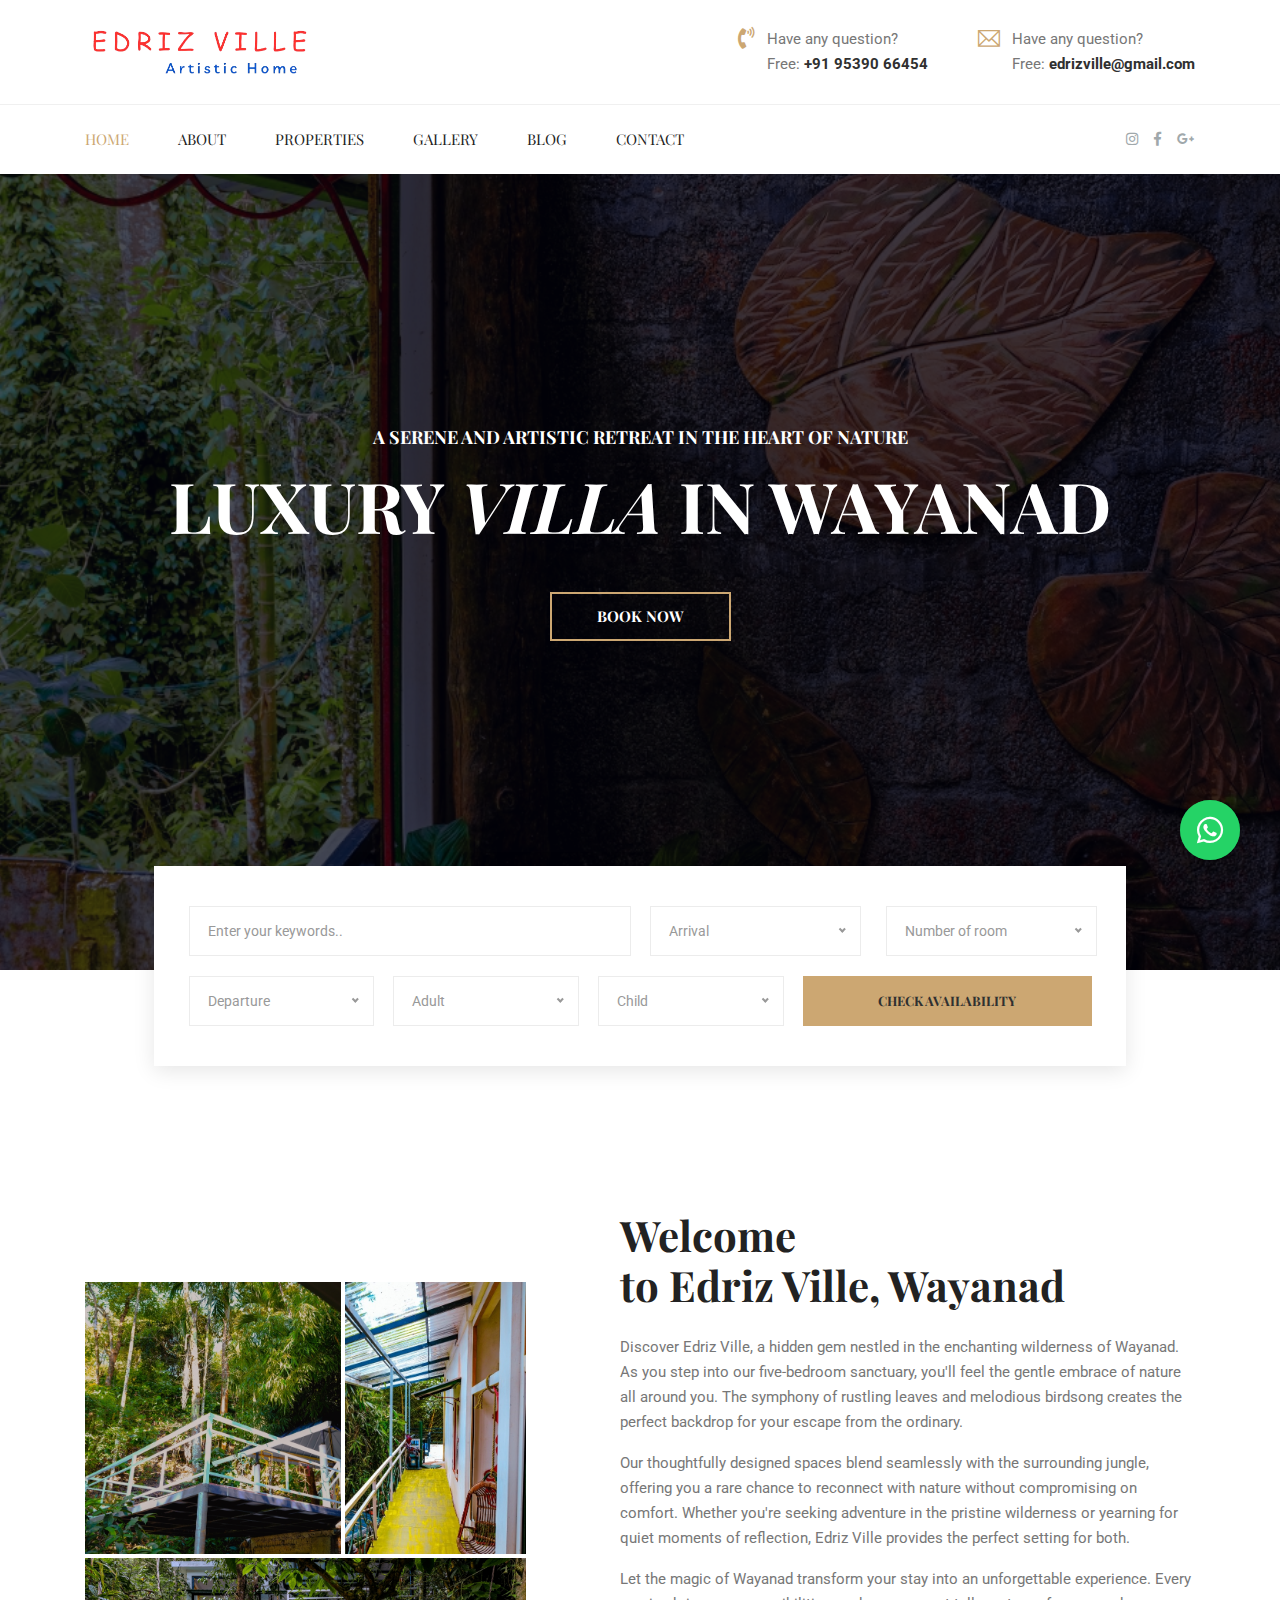
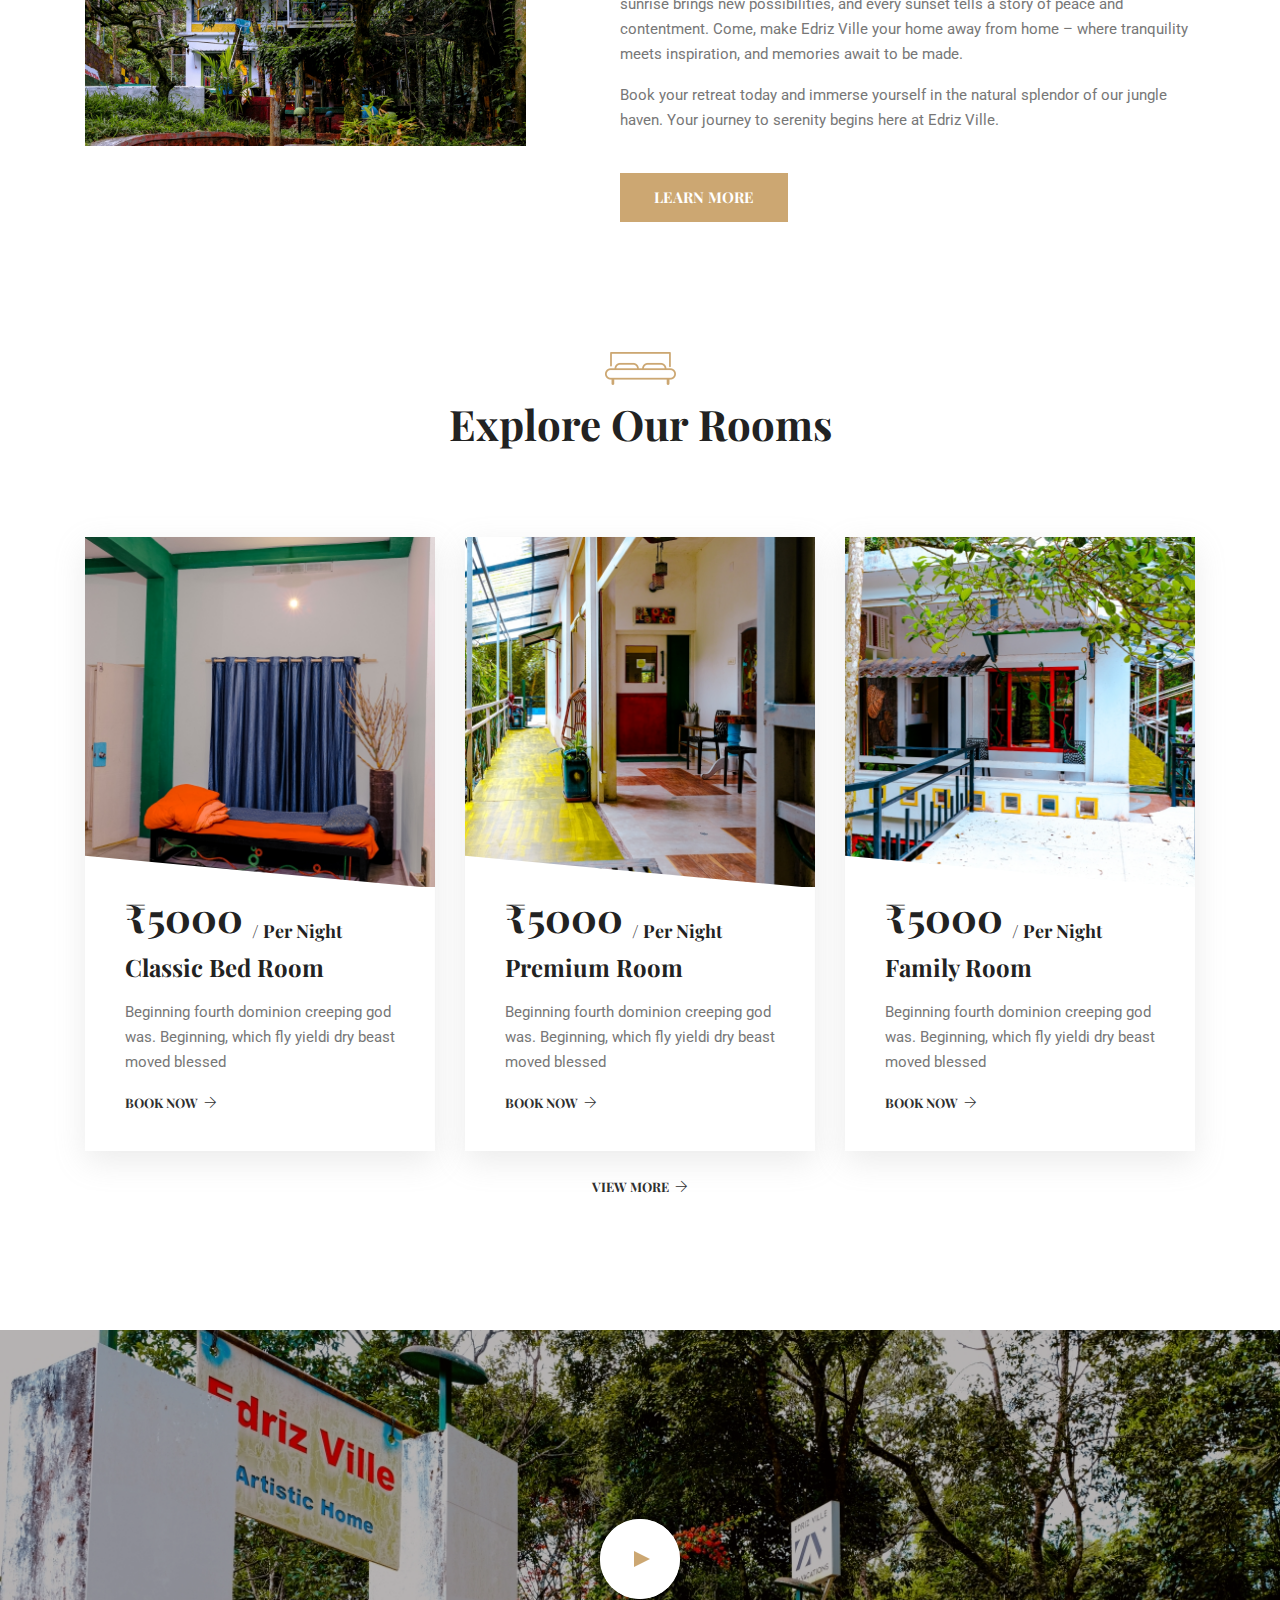
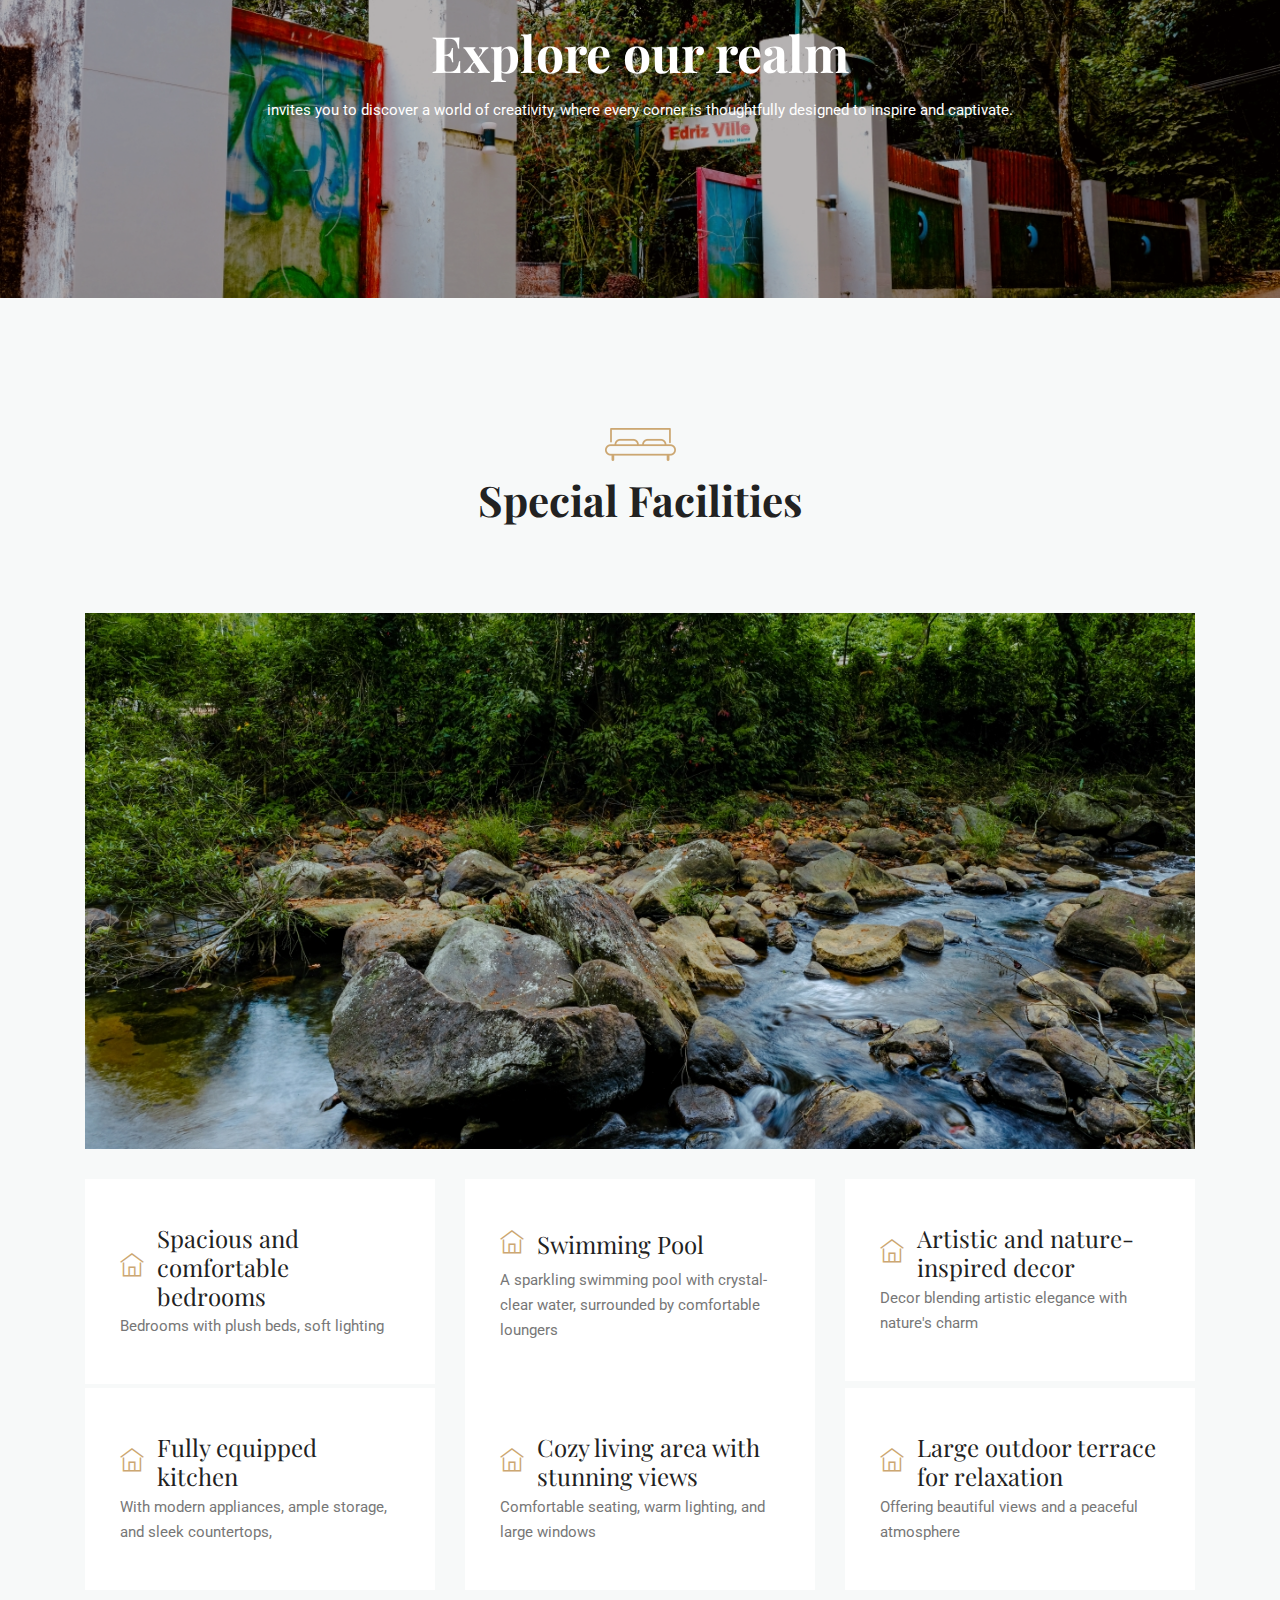
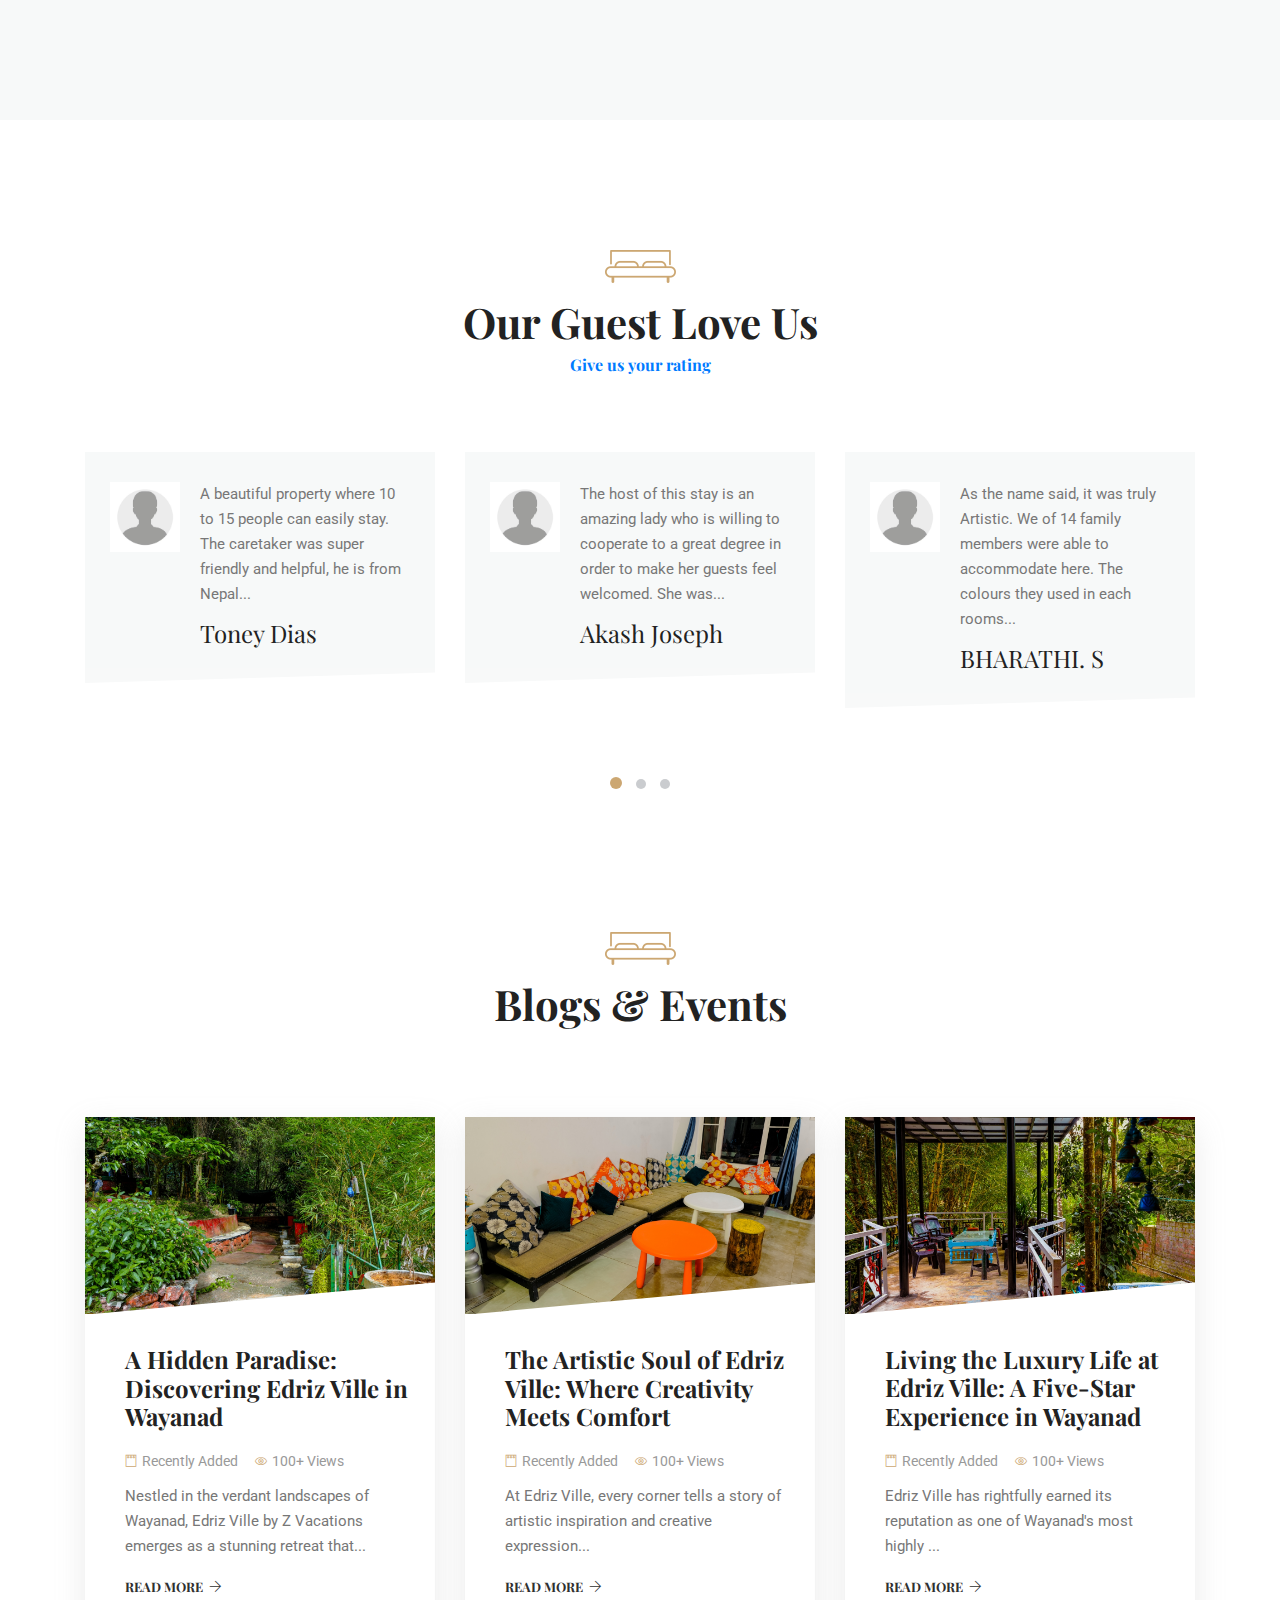
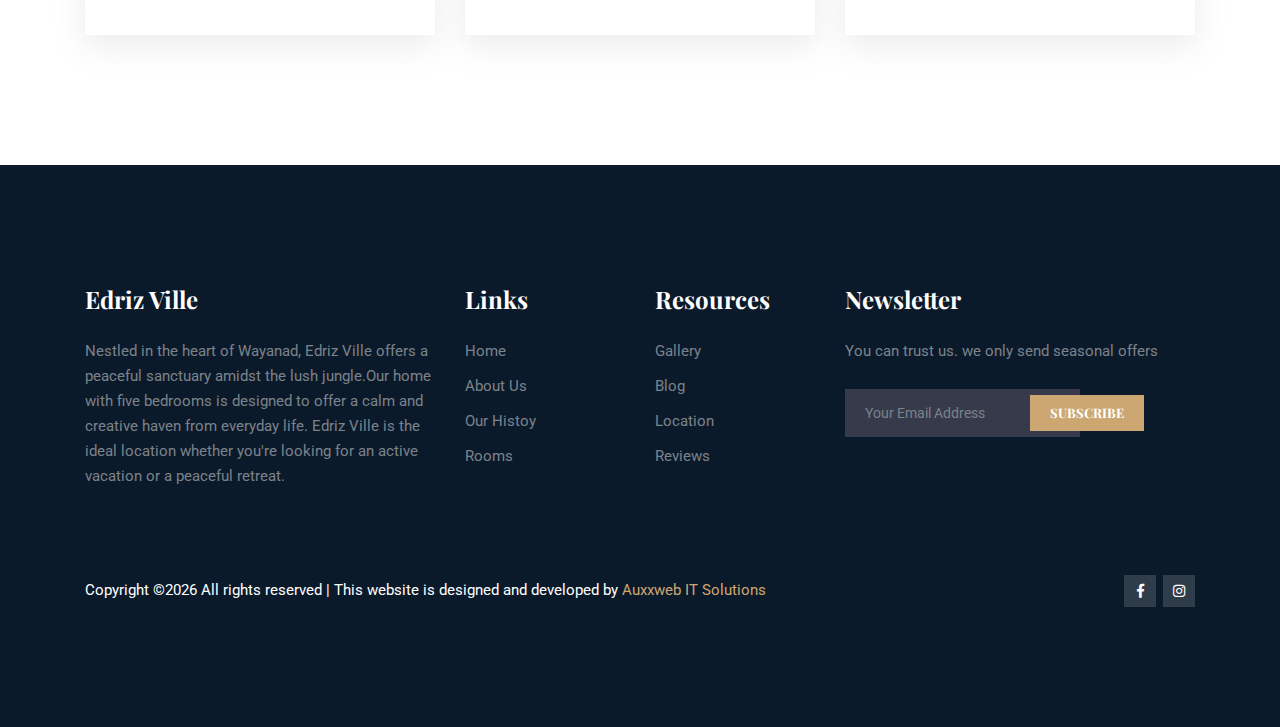
==== commit 5cd08661: "_" ====
--- a/index.html
+++ b/index.html
@@ -145,7 +145,7 @@
         <div class="home-banner">
           <div class="text-center">
             <h4>A Serene and Artistic Retreat in the Heart of Nature</h4>
-            <h1>Luxury, <em>Crafted</em> Personally <br>luxury villas in wayanad
+            <h1>Luxury <em>villa</em> in Wayanad
             </h1>
             <a target="_blank" class="button home-banner-btn" href="https://wa.me/+919539066454">Book Now</a>
           </div>
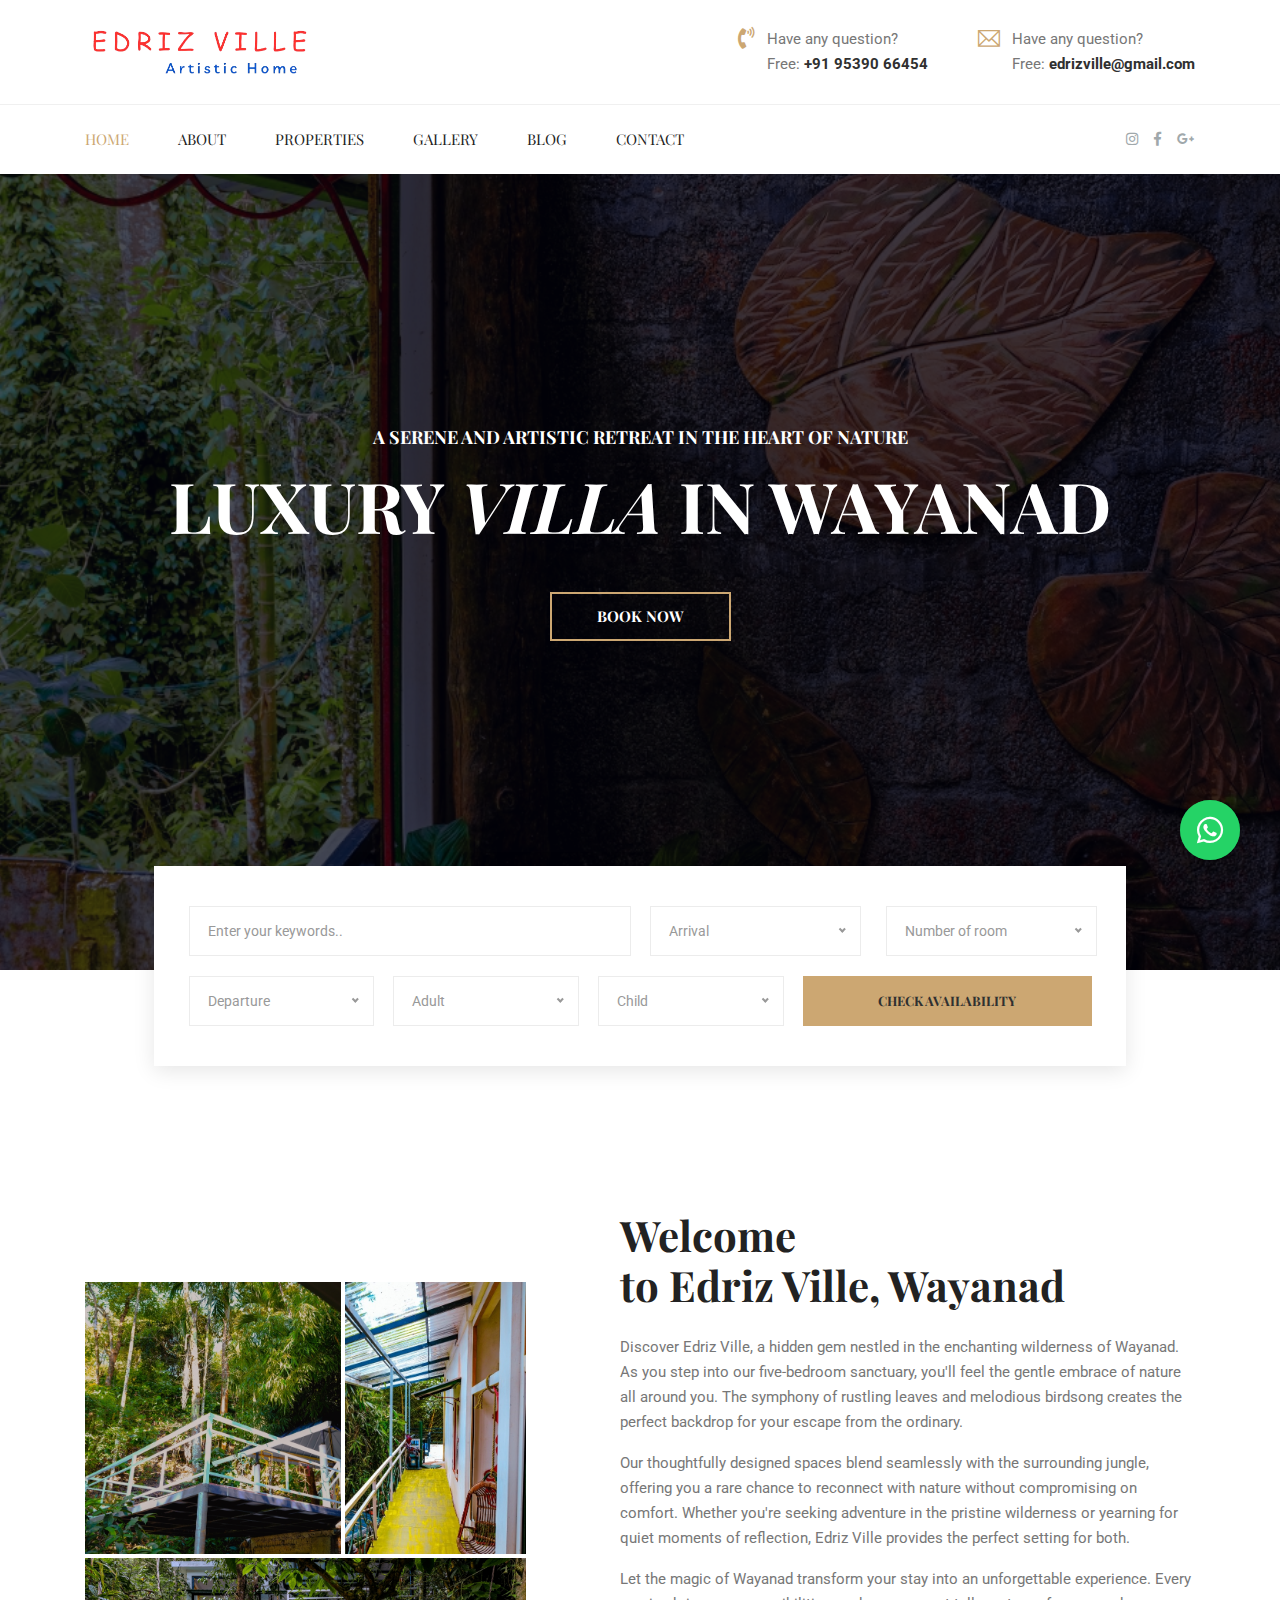
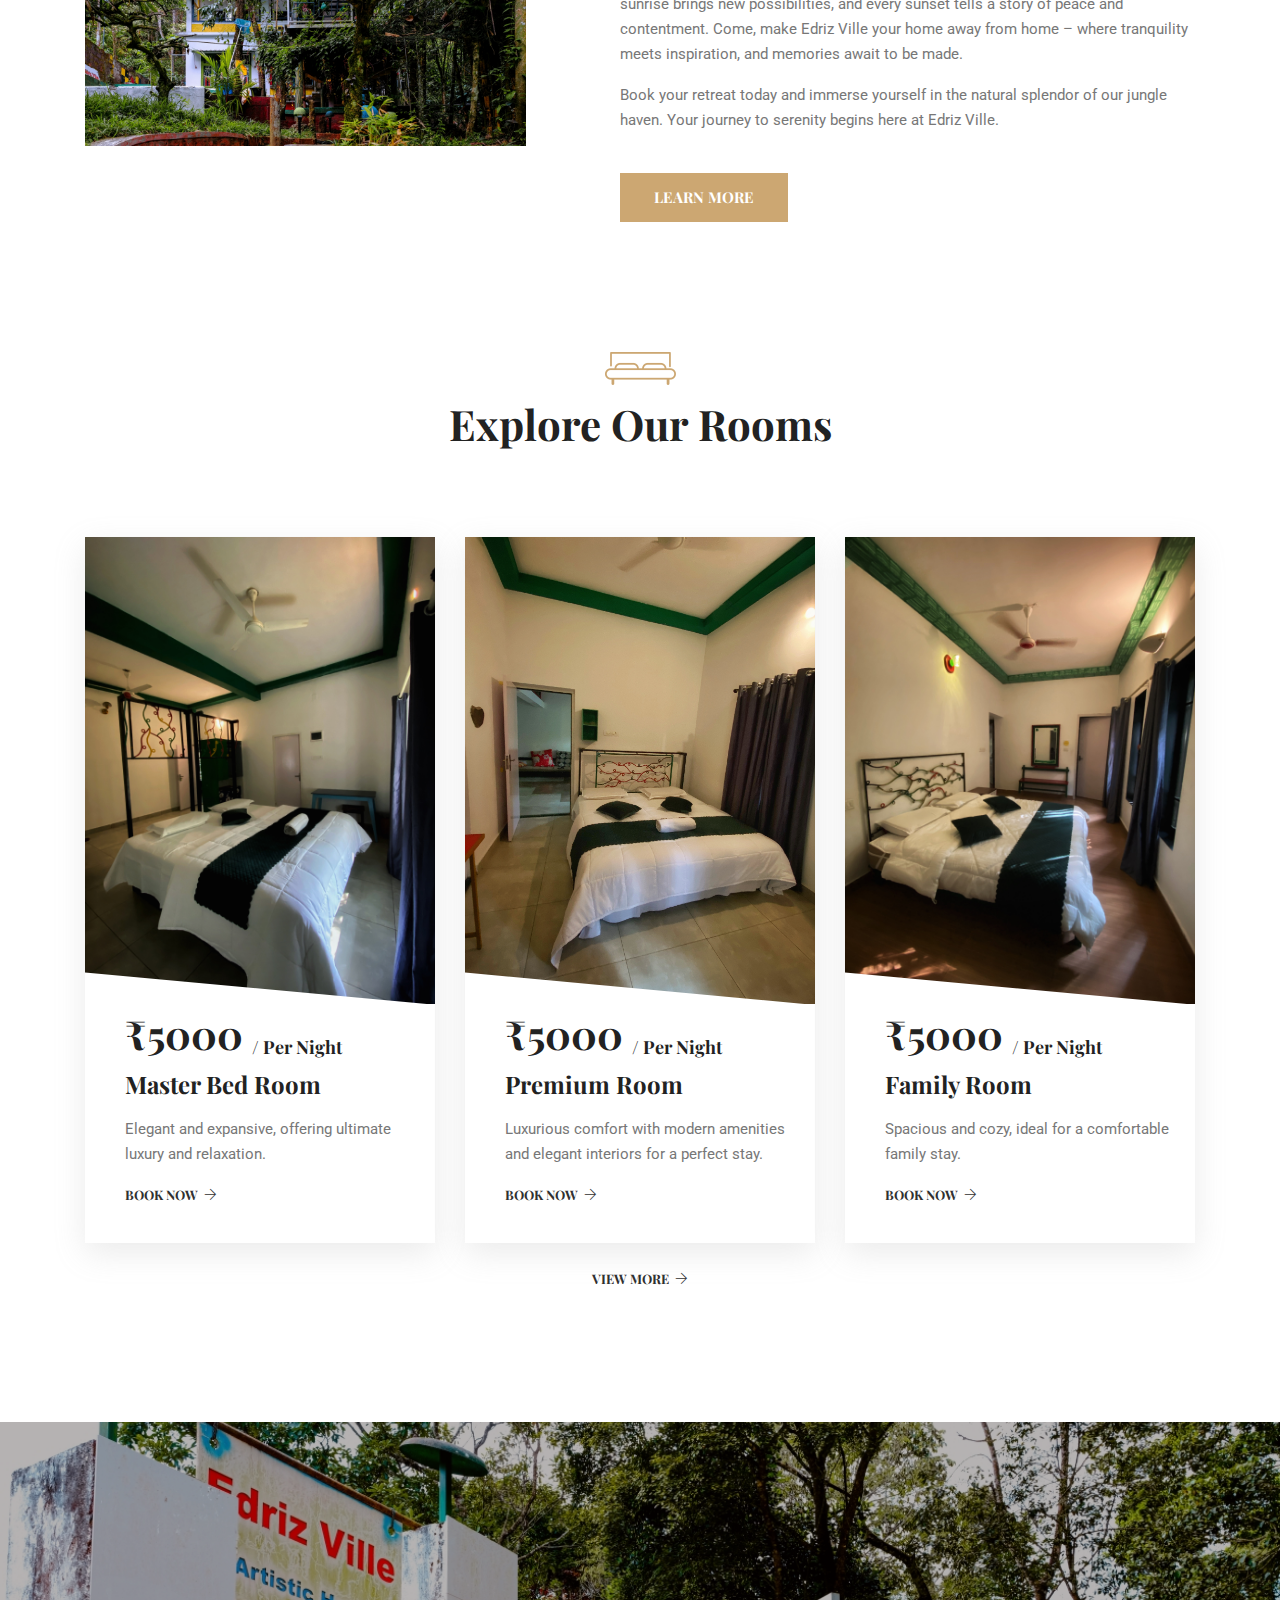
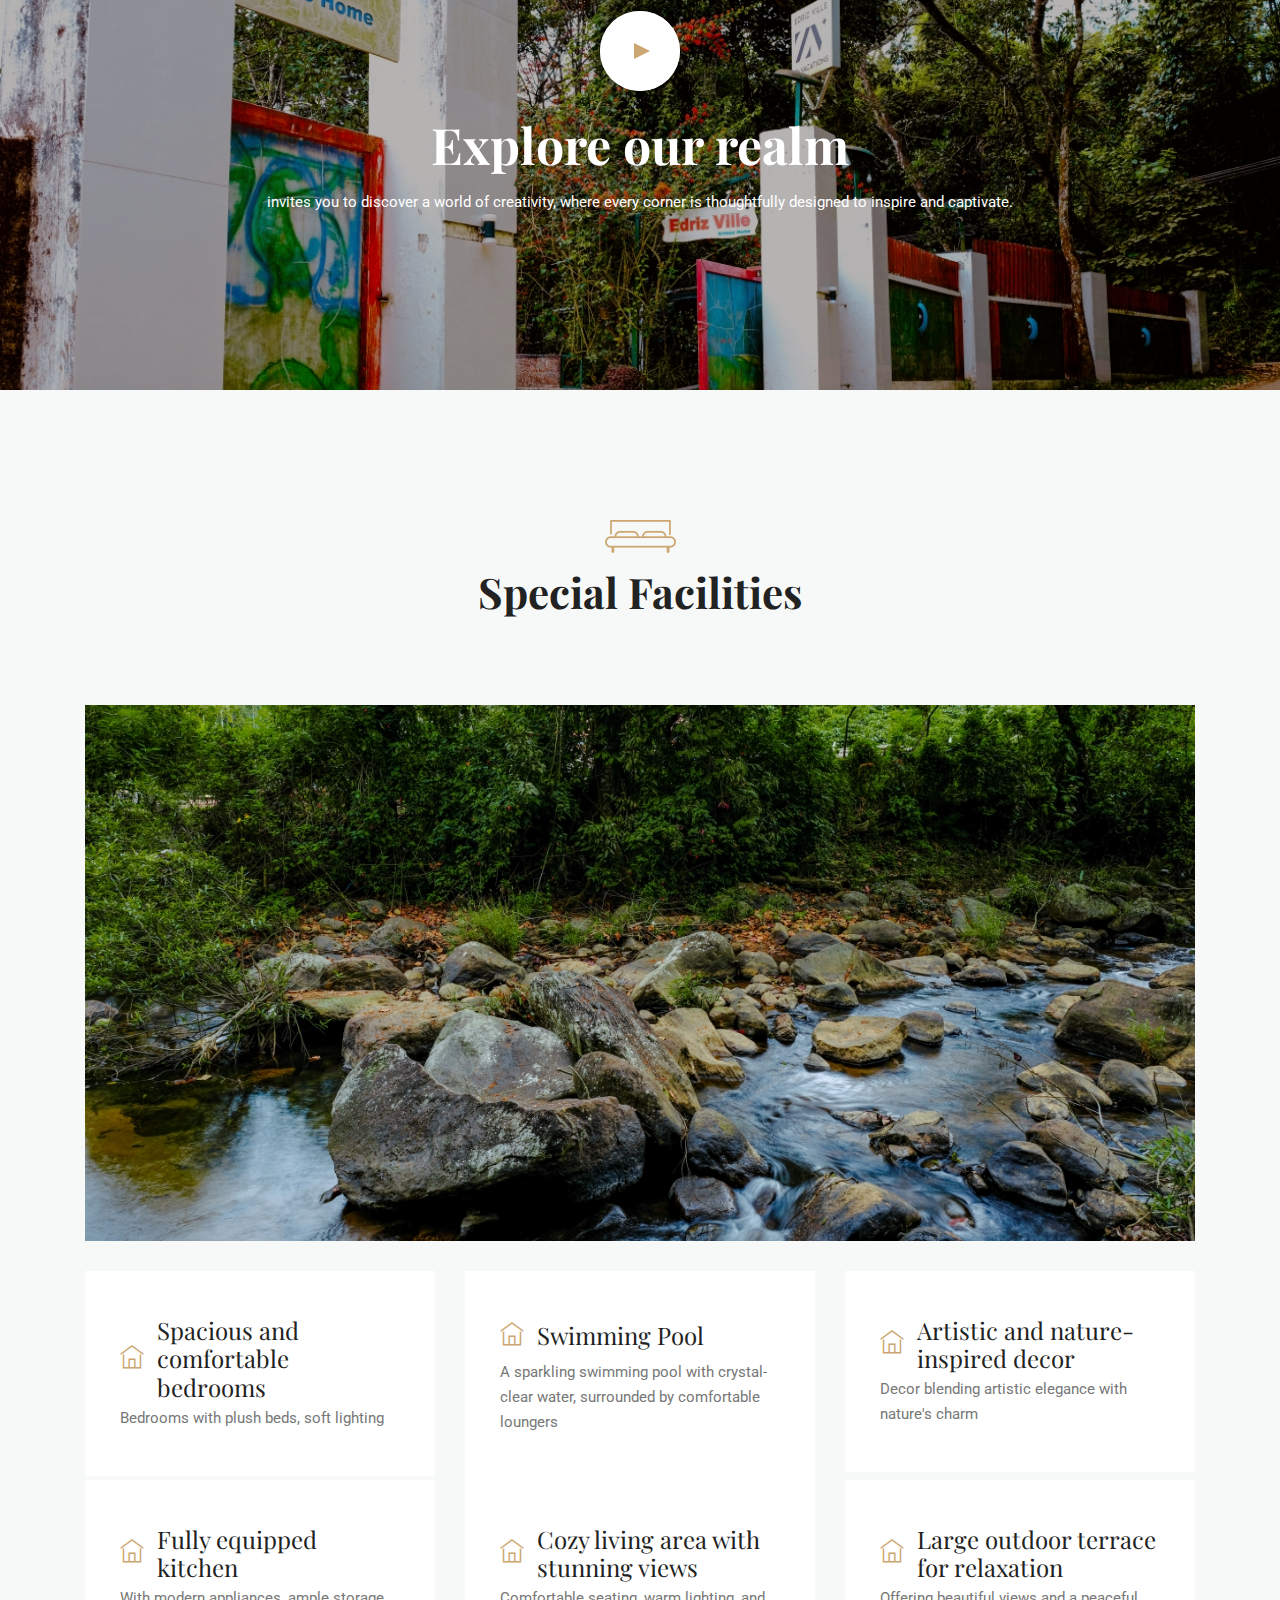
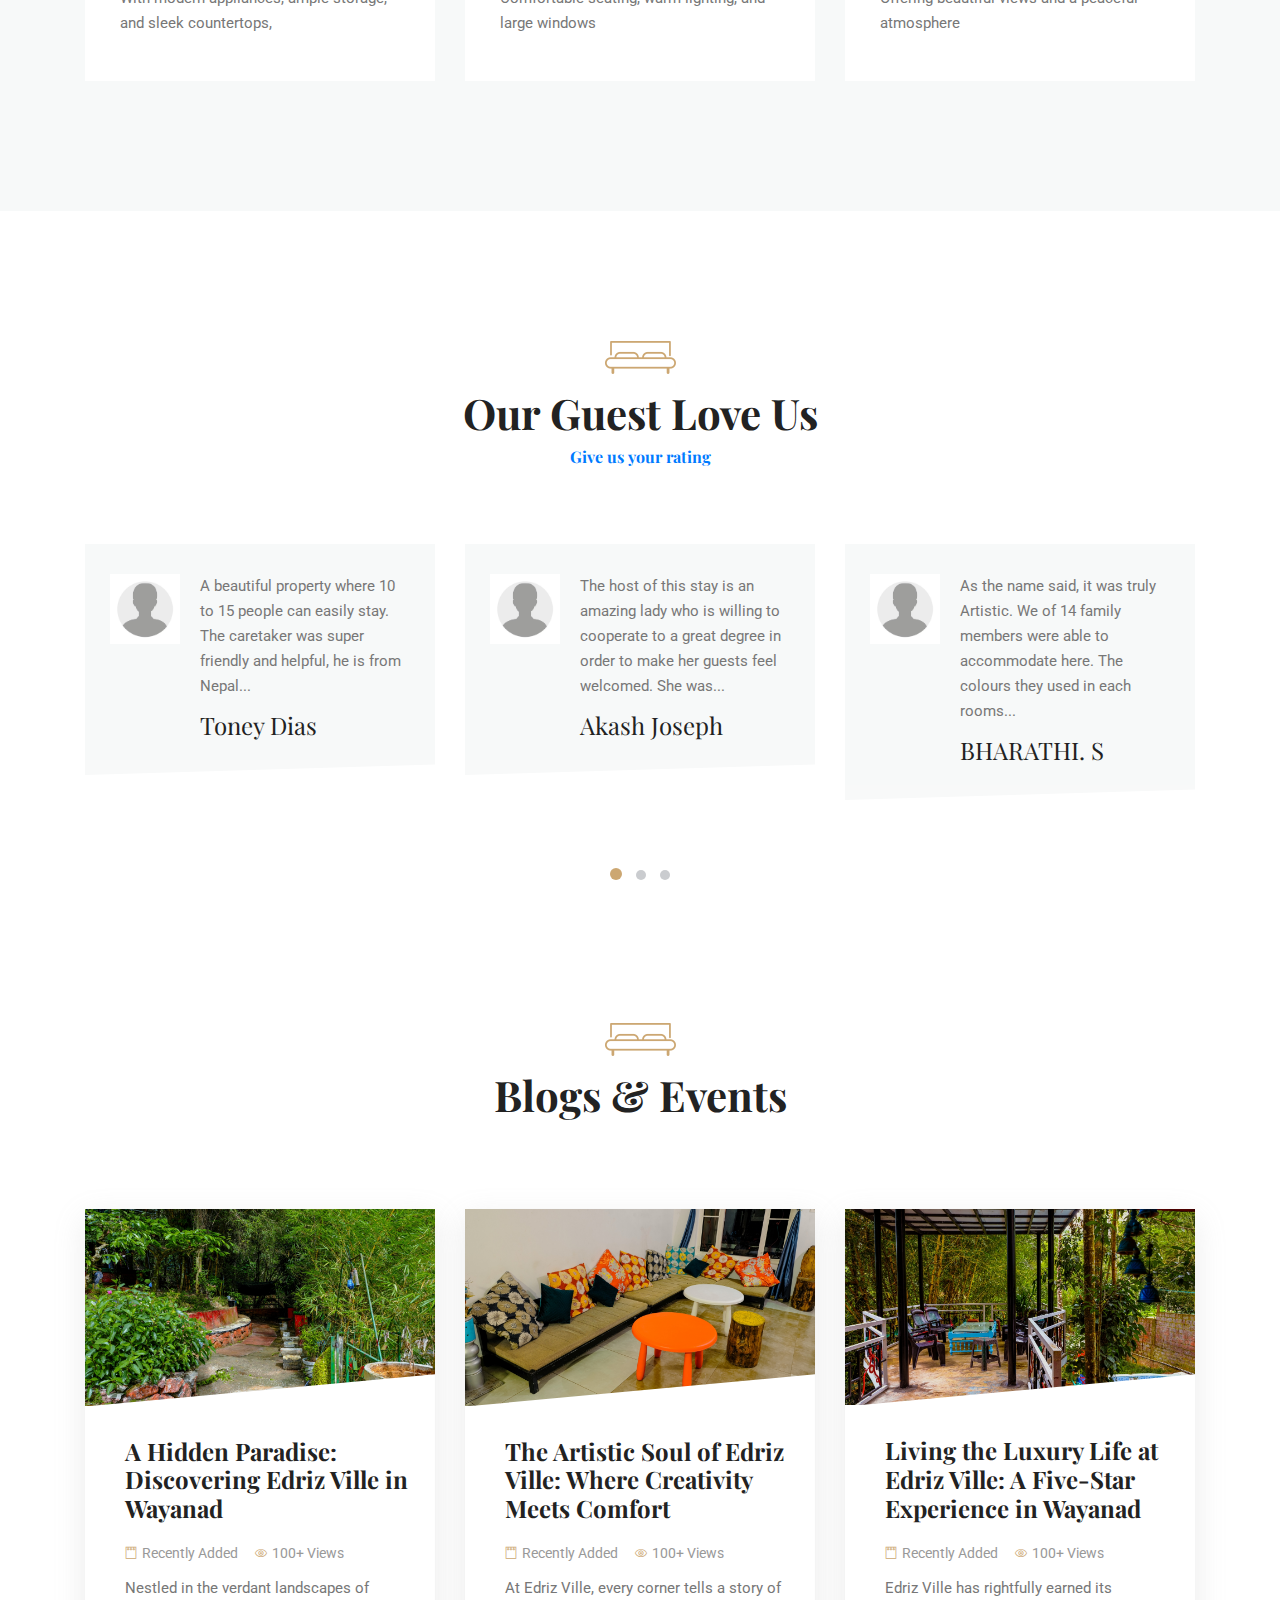
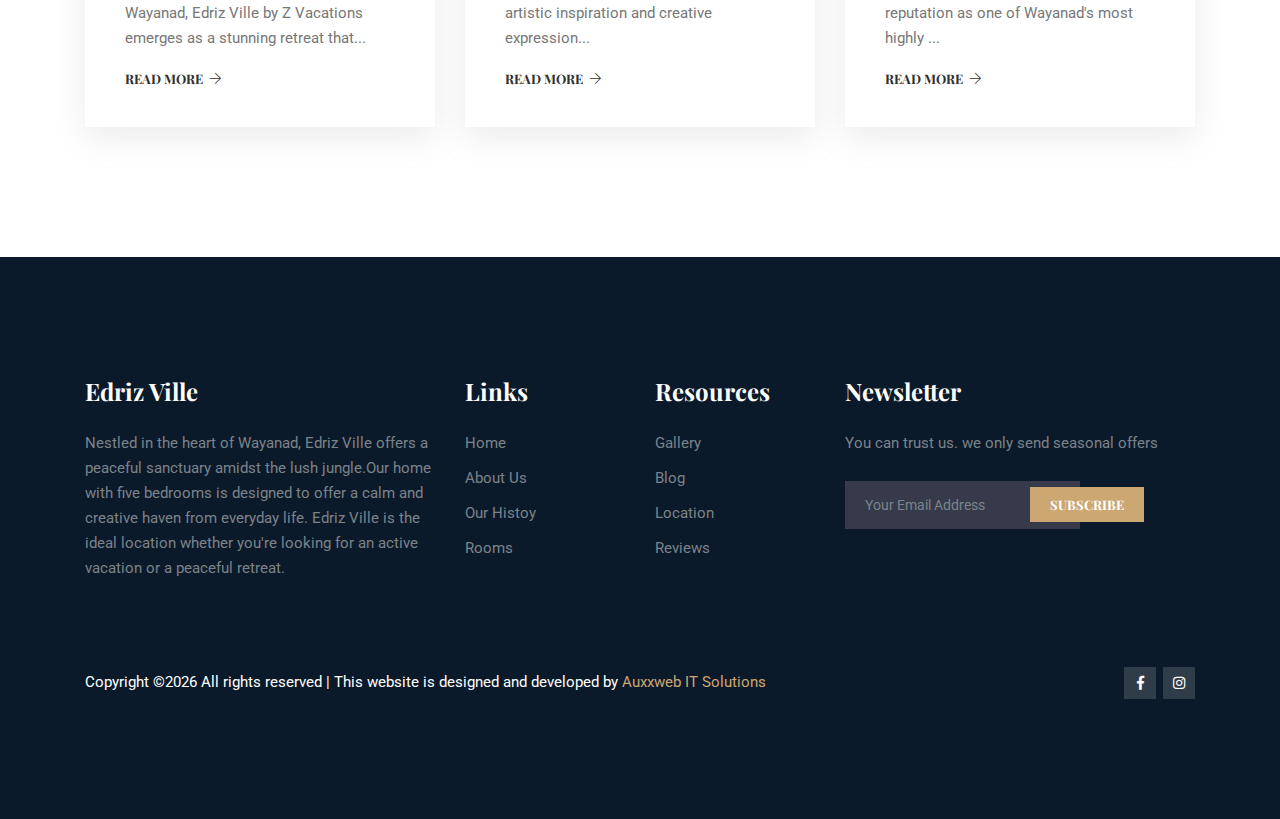
==== commit 1e1e8363: "index - rooms changes" ====
--- a/index.html
+++ b/index.html
@@ -296,12 +296,12 @@
           <div class="col-md-6 col-lg-4 mb-4 mb-lg-0">
             <div class="card card-explore">
               <div class="card-explore__img">
-                <img class="card-img" src="img/home/explore1.png" alt="resort in wayanad" tite="wayanad jungle resorts">
+                <img class="card-img" src="img/rooms/master-room.JPG" alt="resort in wayanad" tite="wayanad jungle resorts">
               </div>
               <div class="card-body">
                 <h3 class="card-explore__price">₹5000 <sub>/ Per Night</sub></h3>
-                <h4 class="card-explore__title"><a href="#">Classic Bed Room</a></h4>
-                <p>Beginning fourth dominion creeping god was. Beginning, which fly yieldi dry beast moved blessed </p>
+                <h4 class="card-explore__title"><a href="#">Master Bed Room</a></h4>
+                <p>Elegant and expansive, offering ultimate luxury and relaxation.</p>
                 <a target="_blank" class="card-explore__link" href="https://wa.me/+919539066454">Book Now  <i class="ti-arrow-right"></i></a>
               </div>
             </div>
@@ -310,12 +310,12 @@
           <div class="col-md-6 col-lg-4 mb-4 mb-lg-0">
             <div class="card card-explore">
               <div class="card-explore__img">
-                <img class="card-img" src="img/home/explore2.png" alt="wayanad stay with pool" title="pool resort in wayanad">
+                <img class="card-img" src="img/rooms/premium-room-1.JPG" alt="wayanad stay with pool" title="pool resort in wayanad">
               </div>
               <div class="card-body">
                 <h3 class="card-explore__price">₹5000 <sub>/ Per Night</sub></h3>
                 <h4 class="card-explore__title"><a href="#">Premium Room</a></h4>
-                <p>Beginning fourth dominion creeping god was. Beginning, which fly yieldi dry beast moved blessed </p>
+                <p>Luxurious comfort with modern amenities and elegant interiors for a perfect stay.</p>
                 <a target="_blank" class="card-explore__link" href="https://wa.me/+919539066454">Book Now  <i class="ti-arrow-right"></i></a>
               </div>
             </div>
@@ -324,12 +324,12 @@
           <div class="col-md-6 col-lg-4 mb-4 mb-lg-0">
             <div class="card card-explore">
               <div class="card-explore__img">
-                <img class="card-img" src="img/home/explore3.png" alt="Villas in wayanad" title="homestay in wayanad">
+                <img class="card-img" src="img/rooms/family-room.JPG" alt="Villas in wayanad" title="homestay in wayanad">
               </div>
               <div class="card-body">
                 <h3 class="card-explore__price">₹5000 <sub>/ Per Night</sub></h3>
                 <h4 class="card-explore__title"><a href="#">Family Room</a></h4>
-                <p>Beginning fourth dominion creeping god was. Beginning, which fly yieldi dry beast moved blessed </p>
+                <p>Spacious and cozy, ideal for a comfortable family stay.</p>
                 <a target="_blank" class="card-explore__link" href="https://wa.me/+919539066454">Book Now  <i class="ti-arrow-right"></i></a>
               </div>
             </div>
